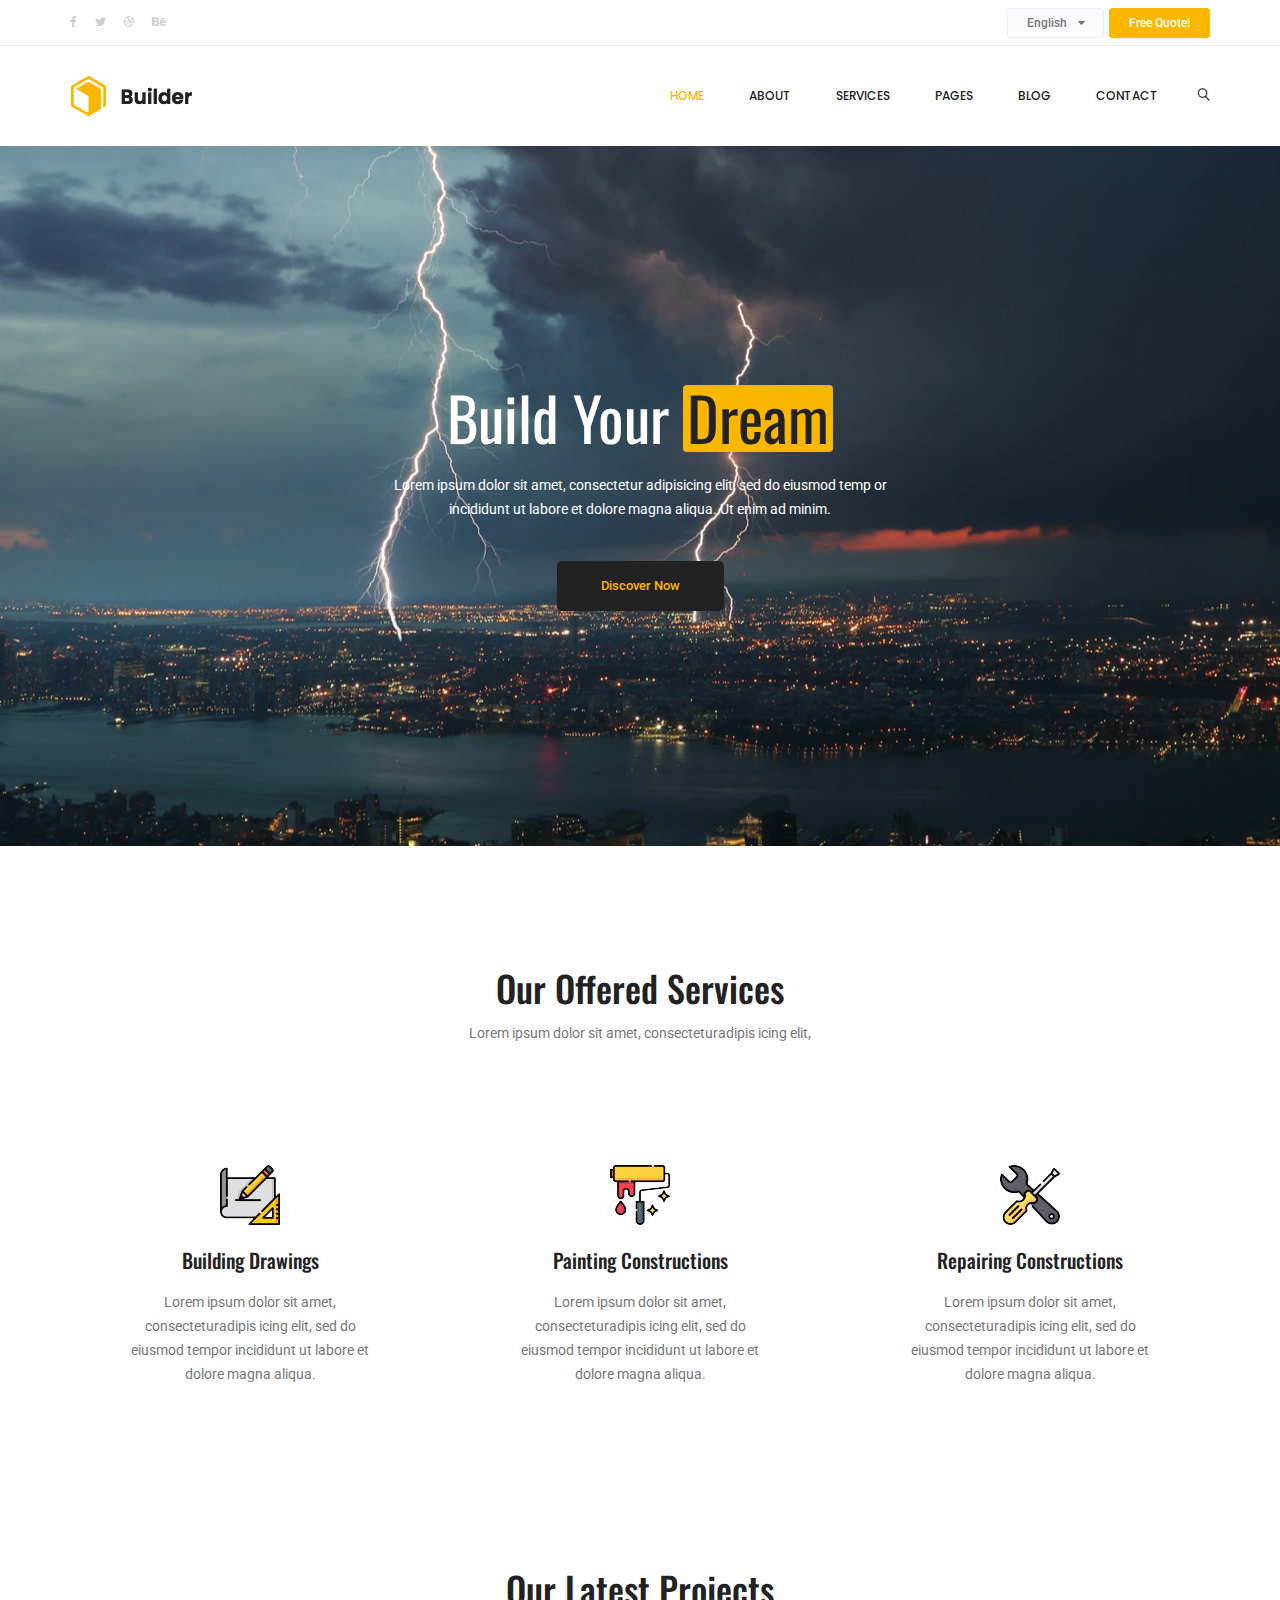
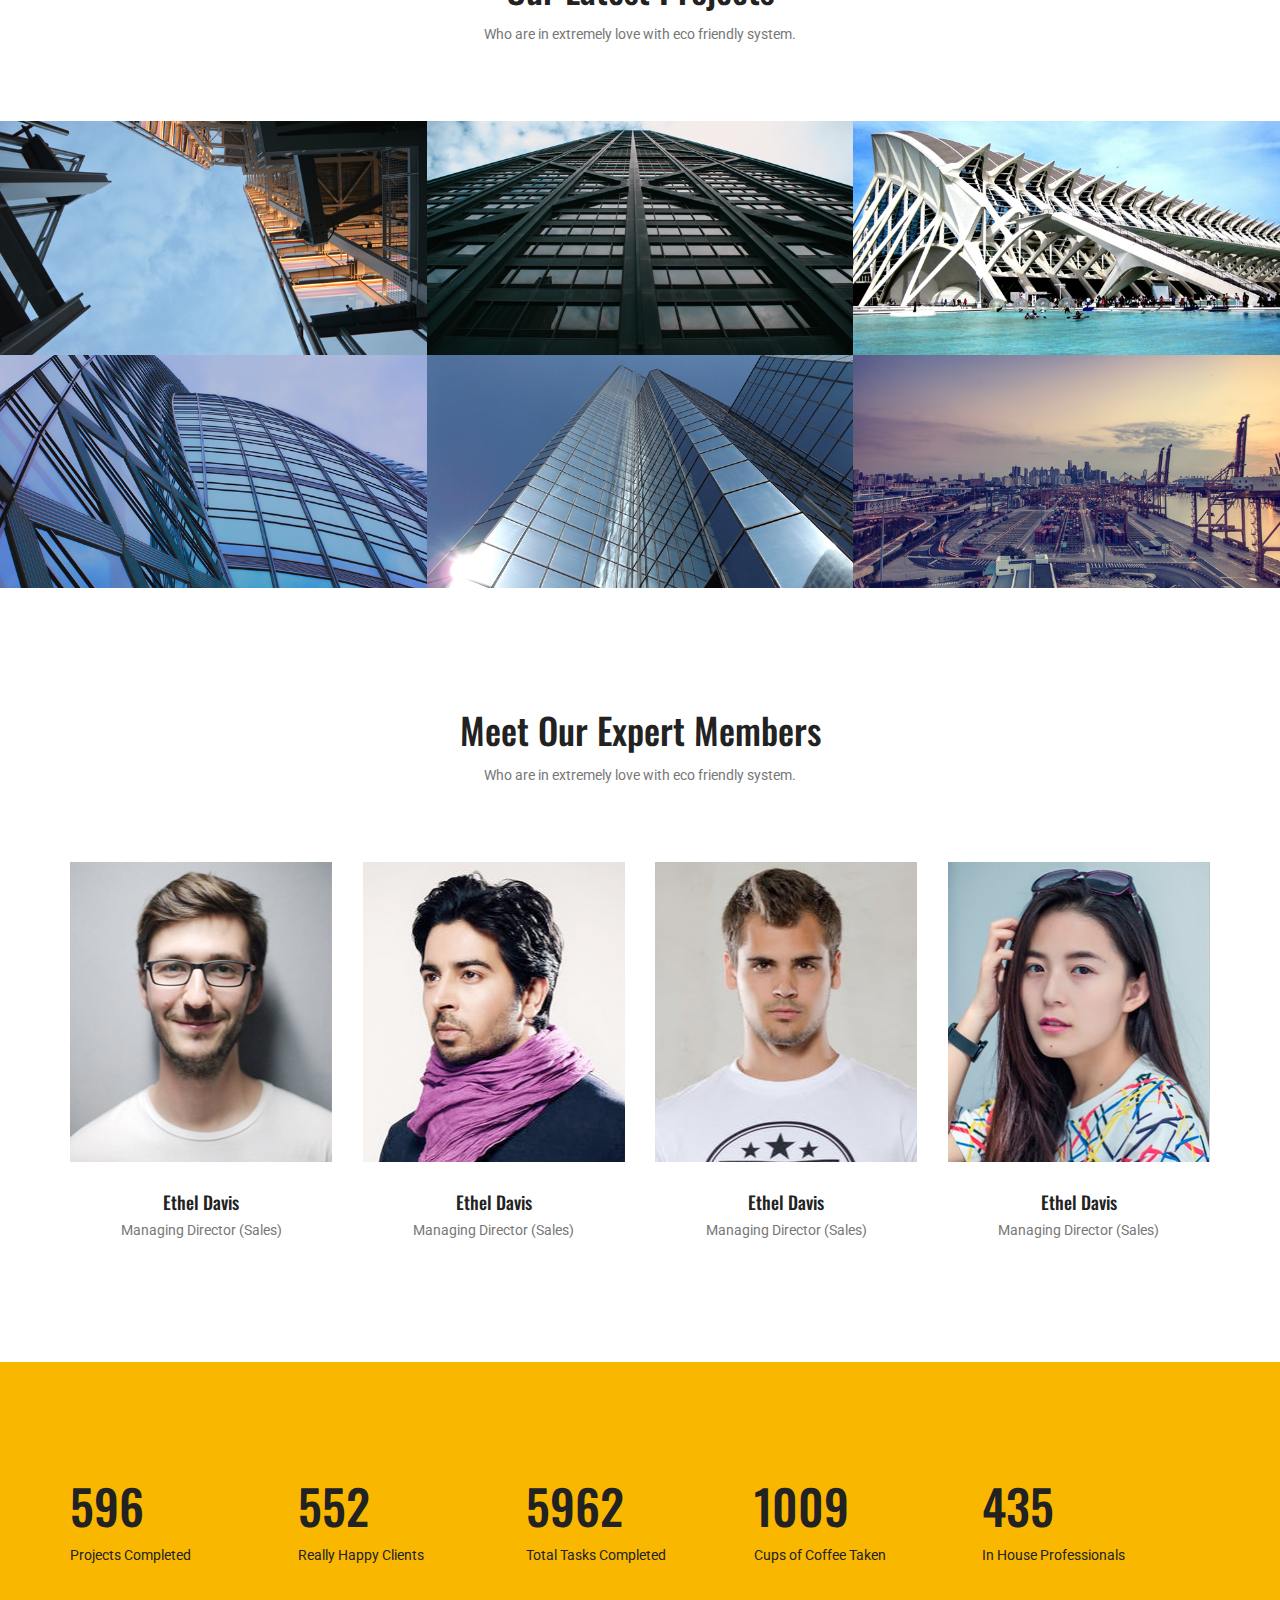
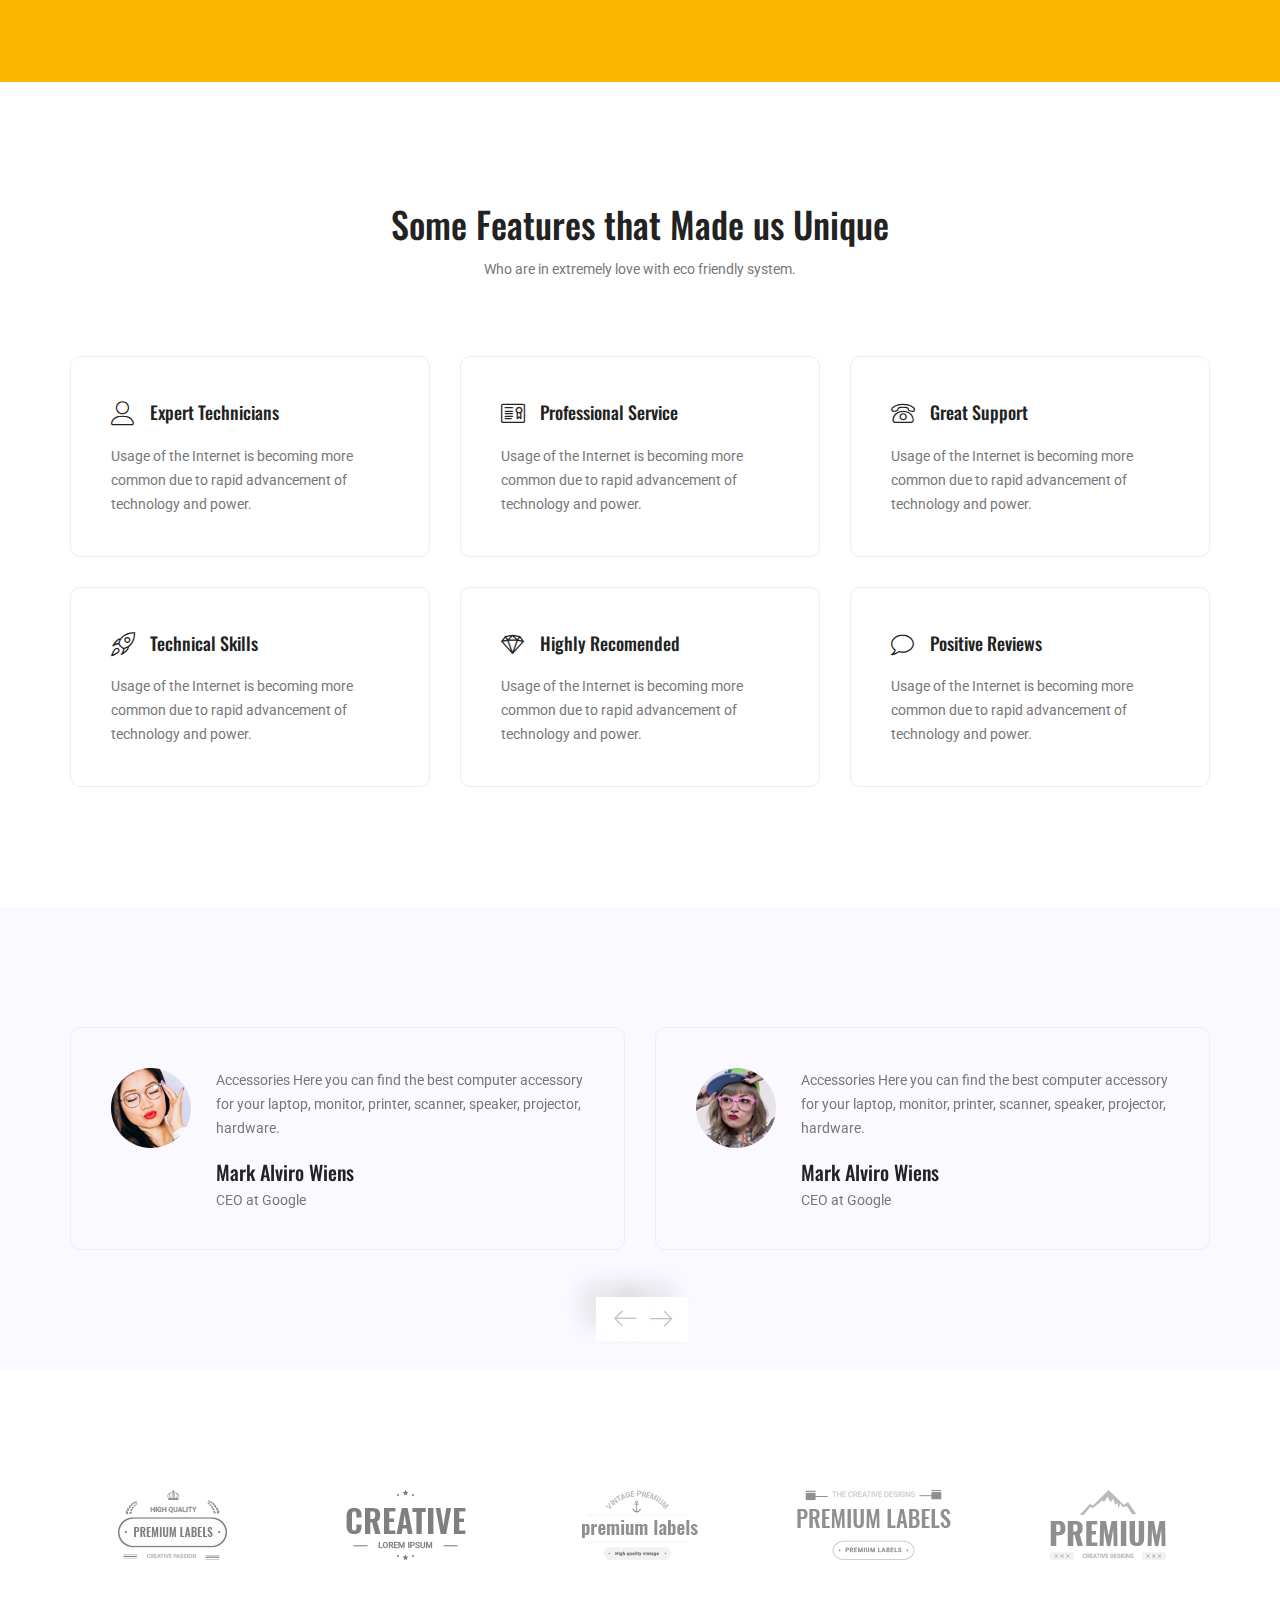
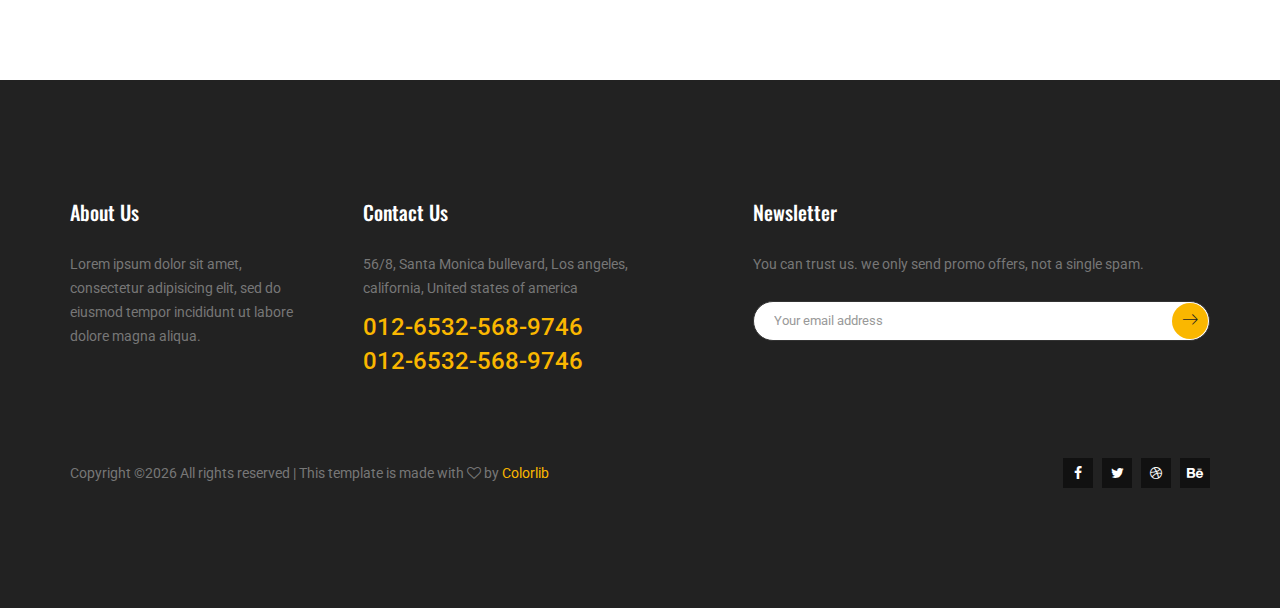
==== index.html @ f96eef3f "init" ====
<!doctype html>
<html lang="en">
    <head>
        <!-- Required meta tags -->
        <meta charset="utf-8">
        <meta name="viewport" content="width=device-width, initial-scale=1, shrink-to-fit=no">
        <link rel="icon" href="img/favicon.png" type="image/png">
        <title>Builder Construction Multi</title>
        <!-- Bootstrap CSS -->
        <link rel="stylesheet" href="css/bootstrap.css">
        <link rel="stylesheet" href="vendors/linericon/style.css">
        <link rel="stylesheet" href="css/font-awesome.min.css">
        <link rel="stylesheet" href="vendors/owl-carousel/owl.carousel.min.css">
        <link rel="stylesheet" href="vendors/lightbox/simpleLightbox.css">
        <link rel="stylesheet" href="vendors/nice-select/css/nice-select.css">
        <link rel="stylesheet" href="vendors/animate-css/animate.css">
        <!-- main css -->
        <link rel="stylesheet" href="css/style.css">
        <link rel="stylesheet" href="css/responsive.css">
    </head>
    <body>
        
        <!--================Header Menu Area =================-->
        <header class="header_area">
           	<div class="top_menu row m0">
           		<div class="container">
					<div class="float-left">
						<ul class="list header_social">
							<li><a href="#"><i class="fa fa-facebook"></i></a></li>
							<li><a href="#"><i class="fa fa-twitter"></i></a></li>
							<li><a href="#"><i class="fa fa-dribbble"></i></a></li>
							<li><a href="#"><i class="fa fa-behance"></i></a></li>
						</ul>
					</div>
					<div class="float-right">
						<select class="lan_pack">
							<option value="1">English</option>
							<option value="1">Bangla</option>
							<option value="1">Indian</option>
							<option value="1">Aus</option>
						</select>
						<a class="dn_btn" href="#">Free Quote!</a>
					</div>
           		</div>	
           	</div>	
            <div class="main_menu">
            	<nav class="navbar navbar-expand-lg navbar-light">
					<div class="container">
						<!-- Brand and toggle get grouped for better mobile display -->
						<a class="navbar-brand logo_h" href="index.html"><img src="img/logo.png" alt=""></a>
						<button class="navbar-toggler" type="button" data-toggle="collapse" data-target="#navbarSupportedContent" aria-controls="navbarSupportedContent" aria-expanded="false" aria-label="Toggle navigation">
							<span class="icon-bar"></span>
							<span class="icon-bar"></span>
							<span class="icon-bar"></span>
						</button>
						<!-- Collect the nav links, forms, and other content for toggling -->
						<div class="collapse navbar-collapse offset" id="navbarSupportedContent">
							<ul class="nav navbar-nav menu_nav ml-auto">
								<li class="nav-item active"><a class="nav-link" href="index.html">Home</a></li> 
								<li class="nav-item"><a class="nav-link" href="about-us.html">About</a></li> 
								<li class="nav-item"><a class="nav-link" href="service.html">Services</a>
								<li class="nav-item submenu dropdown">
									<a href="#" class="nav-link dropdown-toggle" data-toggle="dropdown" role="button" aria-haspopup="true" aria-expanded="false">Pages</a>
									<ul class="dropdown-menu">
										<li class="nav-item"><a class="nav-link" href="projects.html">Projects</a>
										<li class="nav-item"><a class="nav-link" href="elements.html">Elements</a></li>
									</ul>
								</li> 
								<li class="nav-item submenu dropdown">
									<a href="#" class="nav-link dropdown-toggle" data-toggle="dropdown" role="button" aria-haspopup="true" aria-expanded="false">Blog</a>
									<ul class="dropdown-menu">
										<li class="nav-item"><a class="nav-link" href="blog.html">Blog</a></li>
										<li class="nav-item"><a class="nav-link" href="single-blog.html">Blog Details</a></li>
									</ul>
								</li> 

								<li class="nav-item"><a class="nav-link" href="contact.html">Contact</a></li>
							</ul>
							<ul class="nav navbar-nav navbar-right">
								<li class="nav-item"><a href="#" class="search"><i class="lnr lnr-magnifier"></i></a></li>
							</ul>
						</div> 
					</div>
            	</nav>
            </div>
        </header>
        <!--================Header Menu Area =================-->
        
        <!--================Home Banner Area =================-->
        <section class="home_banner_area">
            <div class="banner_inner d-flex align-items-center">
            	<div class="overlay bg-parallax" data-stellar-ratio="0.9" data-stellar-vertical-offset="0" data-background=""></div>
				<div class="container">
					<div class="banner_content text-center">
						<h3>Build Your <span>Dream</span></h3>
						<p>Lorem ipsum dolor sit amet, consectetur adipisicing elit, sed do eiusmod temp or incididunt ut labore et dolore magna aliqua. Ut enim ad minim.</p>
						<a class="black_btn" href="#">Discover Now</a>
					</div>
				</div>
            </div>
        </section>
        <!--================End Home Banner Area =================-->
        
        <!--================Services Area =================-->
        <section class="services_area p_120">
        	<div class="container">
        		<div class="main_title">
        			<h2>Our Offered Services</h2>
        			<p>Lorem ipsum dolor sit amet, consecteturadipis icing elit,</p>
        		</div>
        		<div class="row services_inner">
        			<div class="col-lg-4">
        				<div class="services_item">
        					<img src="img/icon/service-icon-1.png" alt="">
        					<a href="#"><h4>Building Drawings</h4></a>
        					<p>Lorem ipsum dolor sit amet, consecteturadipis icing elit, sed do eiusmod tempor incididunt ut labore et dolore magna aliqua.</p>
        				</div>
        			</div>
        			<div class="col-lg-4">
        				<div class="services_item">
        					<img src="img/icon/service-icon-2.png" alt="">
        					<a href="#"><h4>Painting Constructions</h4></a>
        					<p>Lorem ipsum dolor sit amet, consecteturadipis icing elit, sed do eiusmod tempor incididunt ut labore et dolore magna aliqua.</p>
        				</div>
        			</div>
        			<div class="col-lg-4">
        				<div class="services_item">
        					<img src="img/icon/service-icon-3.png" alt="">
        					<a href="#"><h4>Repairing Constructions</h4></a>
        					<p>Lorem ipsum dolor sit amet, consecteturadipis icing elit, sed do eiusmod tempor incididunt ut labore et dolore magna aliqua.</p>
        				</div>
        			</div>
        		</div>
        	</div>
        </section>
        <!--================End Services Area =================-->
        
        <!--================Builder Image Area =================-->
        <seciton class="builder_area">
        	<div class="main_title">
        		<h2>Our Latest Projects</h2>
        		<p>Who are in extremely love with eco friendly system.</p>
        	</div>
			<div class="row m0 builder_inner">
				<div class="builder_item">
					<img src="img/builder/builder-1.jpg" alt="">
					<div class="hover">
						<h4>Alex Complex for Residence</h4>
						<p>LCD screens are uniquely modern in style, and the liquid crystals that make them work have allowed humanity to create  slimmer.</p>
					</div>
				</div>
				<div class="builder_item">
					<img src="img/builder/builder-2.jpg" alt="">
					<div class="hover">
						<h4>Alex Complex for Residence</h4>
						<p>LCD screens are uniquely modern in style, and the liquid crystals that make them work have allowed humanity to create  slimmer.</p>
					</div>
				</div>
				<div class="builder_item">
					<img src="img/builder/builder-3.jpg" alt="">
					<div class="hover">
						<h4>Alex Complex for Residence</h4>
						<p>LCD screens are uniquely modern in style, and the liquid crystals that make them work have allowed humanity to create  slimmer.</p>
					</div>
				</div>
				<div class="builder_item">
					<img src="img/builder/builder-4.jpg" alt="">
					<div class="hover">
						<h4>Alex Complex for Residence</h4>
						<p>LCD screens are uniquely modern in style, and the liquid crystals that make them work have allowed humanity to create  slimmer.</p>
					</div>
				</div>
				<div class="builder_item">
					<img src="img/builder/builder-5.jpg" alt="">
					<div class="hover">
						<h4>Alex Complex for Residence</h4>
						<p>LCD screens are uniquely modern in style, and the liquid crystals that make them work have allowed humanity to create  slimmer.</p>
					</div>
				</div>
				<div class="builder_item">
					<img src="img/builder/builder-6.jpg" alt="">
					<div class="hover">
						<h4>Alex Complex for Residence</h4>
						<p>LCD screens are uniquely modern in style, and the liquid crystals that make them work have allowed humanity to create  slimmer.</p>
					</div>
				</div>
			</div>
        </seciton>
        <!--================End Builder Image Area =================-->
        
        <!--================Team Area =================-->
        <section class="team_area p_120">
        	<div class="container">
        		<div class="main_title">
        			<h2>Meet Our Expert Members</h2>
        			<p>Who are in extremely love with eco friendly system.</p>
        		</div>
        		<div class="row team_inner">
        			<div class="col-lg-3 col-sm-6">
        				<div class="team_item">
        					<div class="team_img">
        						<img class="img-fluid" src="img/team/team-1.jpg" alt="">
        						<div class="hover">
        							<a href="#"><i class="fa fa-facebook"></i></a>
        							<a href="#"><i class="fa fa-twitter"></i></a>
        							<a href="#"><i class="fa fa-linkedin"></i></a>
        						</div>
        					</div>
        					<div class="team_name">
        						<h4>Ethel Davis</h4>
        						<p>Managing Director (Sales)</p>
        					</div>
        				</div>
        			</div>
        			<div class="col-lg-3 col-sm-6">
        				<div class="team_item">
        					<div class="team_img">
        						<img class="img-fluid" src="img/team/team-2.jpg" alt="">
        						<div class="hover">
        							<a href="#"><i class="fa fa-facebook"></i></a>
        							<a href="#"><i class="fa fa-twitter"></i></a>
        							<a href="#"><i class="fa fa-linkedin"></i></a>
        						</div>
        					</div>
        					<div class="team_name">
        						<h4>Ethel Davis</h4>
        						<p>Managing Director (Sales)</p>
        					</div>
        				</div>
        			</div>
        			<div class="col-lg-3 col-sm-6">
        				<div class="team_item">
        					<div class="team_img">
        						<img class="img-fluid" src="img/team/team-3.jpg" alt="">
        						<div class="hover">
        							<a href="#"><i class="fa fa-facebook"></i></a>
        							<a href="#"><i class="fa fa-twitter"></i></a>
        							<a href="#"><i class="fa fa-linkedin"></i></a>
        						</div>
        					</div>
        					<div class="team_name">
        						<h4>Ethel Davis</h4>
        						<p>Managing Director (Sales)</p>
        					</div>
        				</div>
        			</div>
        			<div class="col-lg-3 col-sm-6">
        				<div class="team_item">
        					<div class="team_img">
        						<img class="img-fluid" src="img/team/team-4.jpg" alt="">
        						<div class="hover">
        							<a href="#"><i class="fa fa-facebook"></i></a>
        							<a href="#"><i class="fa fa-twitter"></i></a>
        							<a href="#"><i class="fa fa-linkedin"></i></a>
        						</div>
        					</div>
        					<div class="team_name">
        						<h4>Ethel Davis</h4>
        						<p>Managing Director (Sales)</p>
        					</div>
        				</div>
        			</div>
        		</div>
        	</div>
        </section>
        <!--================End Team Area =================-->
        
        <!--================Counter Area =================-->
        <section class="counter_area">
        	<div class="container">
        		<div class="row m0 counter_inner">
        			<div class="counter_item">
        				<h4 class="counter">596</h4>
        				<p>Projects Completed</p>
        			</div>
        			<div class="counter_item">
        				<h4 class="counter">552</h4>
        				<p>Really Happy Clients</p>
        			</div>
        			<div class="counter_item">
        				<h4 class="counter">5962</h4>
        				<p>Total Tasks Completed</p>
        			</div>
        			<div class="counter_item">
        				<h4 class="counter">1009</h4>
        				<p>Cups of Coffee Taken</p>
        			</div>
        			<div class="counter_item">
        				<h4 class="counter">435</h4>
        				<p>In House Professionals</p>
        			</div>
        		</div>
        	</div>
        </section>
        <!--================End Counter Area =================-->
        
        <!--================Feature Area =================-->
        <section class="feature_area p_120">
        	<div class="container">
        		<div class="main_title">
        			<h2>Some Features that Made us Unique</h2>
        			<p>Who are in extremely love with eco friendly system.</p>
        		</div>
        		<div class="row feature_inner">
        			<div class="col-lg-4 col-md-6">
        				<div class="feature_item">
        					<h4><i class="lnr lnr-user"></i>Expert Technicians</h4>
        					<p>Usage of the Internet is becoming more common due to rapid advancement of technology and power.</p>
        				</div>
        			</div>
        			<div class="col-lg-4 col-md-6">
        				<div class="feature_item">
        					<h4><i class="lnr lnr-license"></i>Professional Service</h4>
        					<p>Usage of the Internet is becoming more common due to rapid advancement of technology and power.</p>
        				</div>
        			</div>
        			<div class="col-lg-4 col-md-6">
        				<div class="feature_item">
        					<h4><i class="lnr lnr-phone"></i>Great Support</h4>
        					<p>Usage of the Internet is becoming more common due to rapid advancement of technology and power.</p>
        				</div>
        			</div>
        			<div class="col-lg-4 col-md-6">
        				<div class="feature_item">
        					<h4><i class="lnr lnr-rocket"></i>Technical Skills</h4>
        					<p>Usage of the Internet is becoming more common due to rapid advancement of technology and power.</p>
        				</div>
        			</div>
        			<div class="col-lg-4 col-md-6">
        				<div class="feature_item">
        					<h4><i class="lnr lnr-diamond"></i>Highly Recomended</h4>
        					<p>Usage of the Internet is becoming more common due to rapid advancement of technology and power.</p>
        				</div>
        			</div>
        			<div class="col-lg-4 col-md-6">
        				<div class="feature_item">
        					<h4><i class="lnr lnr-bubble"></i>Positive Reviews</h4>
        					<p>Usage of the Internet is becoming more common due to rapid advancement of technology and power.</p>
        				</div>
        			</div>
        		</div>
        	</div>
        </section>
        <!--================End Feature Area =================-->
        
        <!--================Testimonials Area =================-->
        <section class="testimonials_area p_120">
        	<div class="container">
        		<div class="testi_slider owl-carousel">
        			<div class="item">
        				<div class="testi_item">
							<div class="media">
								<div class="d-flex">
									<img src="img/testimonials/testi-1.png" alt="">
								</div>
								<div class="media-body">
									<p>Accessories Here you can find the best computer accessory for your laptop, monitor, printer, scanner, speaker, projector, hardware.</p>
									<h4>Mark Alviro Wiens</h4>
									<h5>CEO at Google</h5>
								</div>
							</div>
        				</div>
        			</div>
        			<div class="item">
        				<div class="testi_item">
							<div class="media">
								<div class="d-flex">
									<img src="img/testimonials/testi-2.png" alt="">
								</div>
								<div class="media-body">
									<p>Accessories Here you can find the best computer accessory for your laptop, monitor, printer, scanner, speaker, projector, hardware.</p>
									<h4>Mark Alviro Wiens</h4>
									<h5>CEO at Google</h5>
								</div>
							</div>
        				</div>
        			</div>
        		</div>
        	</div>
        </section>
        <!--================End Testimonials Area =================-->
        
        <!--================Clients Logo Area =================-->
        <section class="clients_logo_area p_120">
        	<div class="container">
        		<div class="clients_slider owl-carousel">
        			<div class="item">
        				<img src="img/clients-logo/c-logo-1.png" alt="">
        			</div>
        			<div class="item">
        				<img src="img/clients-logo/c-logo-2.png" alt="">
        			</div>
        			<div class="item">
        				<img src="img/clients-logo/c-logo-3.png" alt="">
        			</div>
        			<div class="item">
        				<img src="img/clients-logo/c-logo-4.png" alt="">
        			</div>
        			<div class="item">
        				<img src="img/clients-logo/c-logo-5.png" alt="">
        			</div>
        		</div>
        	</div>
        </section>
        <!--================End Clients Logo Area =================-->
        
        <!--================ start footer Area  =================-->	
        <footer class="footer-area p_120">
            <div class="container">
                <div class="row">
                    <div class="col-lg-3  col-md-6 col-sm-6">
                        <div class="single-footer-widget ab_wd">
                            <h6 class="footer_title">About Us</h6>
                            <p>Lorem ipsum dolor sit amet, consectetur adipisicing elit, sed do eiusmod tempor incididunt ut labore dolore magna aliqua.</p>
                        </div>
                    </div>
                    <div class="col-lg-3 col-md-6 col-sm-6">
                        <div class="single-footer-widget contact_wd">
                            <h6 class="footer_title">Contact Us</h6>
                            <p>56/8, Santa Monica bullevard, Los angeles, california, United states of america</p>	
                            <a href="tel:01265325689746">012-6532-568-9746</a>			
                            <a href="tel:01265325689746">012-6532-568-9746</a>			
                        </div>
                    </div>							
                    <div class="col-lg-5 col-md-6 col-sm-6 offset-lg-1">
                        <div class="single-footer-widget">
                            <h6 class="footer_title">Newsletter</h6>
                            <p>You can trust us. we only send promo offers, not a single spam.</p>		
                            <div id="mc_embed_signup">
                                <form target="_blank" action="https://spondonit.us12.list-manage.com/subscribe/post?u=1462626880ade1ac87bd9c93a&amp;id=92a4423d01" method="get" class="subscribe_form relative">
                                    <div class="input-group d-flex flex-row">
                                        <input name="EMAIL" placeholder="Your email address" onfocus="this.placeholder = ''" onblur="this.placeholder = 'Email Address '" required="" type="email">
                                        <button class="btn sub-btn"><span class="lnr lnr-arrow-right"></span></button>		
                                    </div>									
                                    <div class="mt-10 info"></div>
                                </form>
                            </div>
                        </div>
                    </div>
                </div>
                <div class="row footer-bottom d-flex justify-content-between align-items-center">
                    <p class="col-lg-8 col-md-8 footer-text m-0"><!-- Link back to Colorlib can't be removed. Template is licensed under CC BY 3.0. -->
Copyright &copy;<script>document.write(new Date().getFullYear());</script> All rights reserved | This template is made with <i class="fa fa-heart-o" aria-hidden="true"></i> by <a href="https://colorlib.com" target="_blank">Colorlib</a>
<!-- Link back to Colorlib can't be removed. Template is licensed under CC BY 3.0. --></p>
                    <div class="col-lg-4 col-md-4 footer-social">
                        <a href="#"><i class="fa fa-facebook"></i></a>
                        <a href="#"><i class="fa fa-twitter"></i></a>
                        <a href="#"><i class="fa fa-dribbble"></i></a>
                        <a href="#"><i class="fa fa-behance"></i></a>
                    </div>
                </div>
            </div>
        </footer>
		<!--================ End footer Area  =================-->
        
        
        
        
        <!-- Optional JavaScript -->
        <!-- jQuery first, then Popper.js, then Bootstrap JS -->
        <script src="js/jquery-3.2.1.min.js"></script>
        <script src="js/popper.js"></script>
        <script src="js/bootstrap.min.js"></script>
        <script src="js/stellar.js"></script>
        <script src="vendors/lightbox/simpleLightbox.min.js"></script>
        <script src="vendors/nice-select/js/jquery.nice-select.min.js"></script>
        <script src="vendors/isotope/imagesloaded.pkgd.min.js"></script>
        <script src="vendors/isotope/isotope-min.js"></script>
        <script src="vendors/owl-carousel/owl.carousel.min.js"></script>
        <script src="js/jquery.ajaxchimp.min.js"></script>
        <script src="vendors/counter-up/jquery.waypoints.min.js"></script>
        <script src="vendors/counter-up/jquery.counterup.js"></script>
        <script src="js/mail-script.js"></script>
        <script src="js/theme.js"></script>
    </body>
</html>
---- vendors/linericon/style.css ----
@font-face {
	font-family: 'Linearicons-Free';
	src:url('fonts/Linearicons-Free.eot?w118d');
	src:url('fonts/Linearicons-Free.eot?#iefixw118d') format('embedded-opentype'),
		url('fonts/Linearicons-Free.woff2?w118d') format('woff2'),
		url('fonts/Linearicons-Free.woff?w118d') format('woff'),
		url('fonts/Linearicons-Free.ttf?w118d') format('truetype'),
		url('fonts/Linearicons-Free.svg?w118d#Linearicons-Free') format('svg');
	font-weight: normal;
	font-style: normal;
}

.lnr {
	font-family: 'Linearicons-Free';
	speak: none;
	font-style: normal;
	font-weight: normal;
	font-variant: normal;
	text-transform: none;
	line-height: 1;

	/* Better Font Rendering =========== */
	-webkit-font-smoothing: antialiased;
	-moz-osx-font-smoothing: grayscale;
}

.lnr-home:before {
	content: "\e800";
}
.lnr-apartment:before {
	content: "\e801";
}
.lnr-pencil:before {
	content: "\e802";
}
.lnr-magic-wand:before {
	content: "\e803";
}
.lnr-drop:before {
	content: "\e804";
}
.lnr-lighter:before {
	content: "\e805";
}
.lnr-poop:before {
	content: "\e806";
}
.lnr-sun:before {
	content: "\e807";
}
.lnr-moon:before {
	content: "\e808";
}
.lnr-cloud:before {
	content: "\e809";
}
.lnr-cloud-upload:before {
	content: "\e80a";
}
.lnr-cloud-download:before {
	content: "\e80b";
}
.lnr-cloud-sync:before {
	content: "\e80c";
}
.lnr-cloud-check:before {
	content: "\e80d";
}
.lnr-database:before {
	content: "\e80e";
}
.lnr-lock:before {
	content: "\e80f";
}
.lnr-cog:before {
	content: "\e810";
}
.lnr-trash:before {
	content: "\e811";
}
.lnr-dice:before {
	content: "\e812";
}
.lnr-heart:before {
	content: "\e813";
}
.lnr-star:before {
	content: "\e814";
}
.lnr-star-half:before {
	content: "\e815";
}
.lnr-star-empty:before {
	content: "\e816";
}
.lnr-flag:before {
	content: "\e817";
}
.lnr-envelope:before {
	content: "\e818";
}
.lnr-paperclip:before {
	content: "\e819";
}
.lnr-inbox:before {
	content: "\e81a";
}
.lnr-eye:before {
	content: "\e81b";
}
.lnr-printer:before {
	content: "\e81c";
}
.lnr-file-empty:before {
	content: "\e81d";
}
.lnr-file-add:before {
	content: "\e81e";
}
.lnr-enter:before {
	content: "\e81f";
}
.lnr-exit:before {
	content: "\e820";
}
.lnr-graduation-hat:before {
	content: "\e821";
}
.lnr-license:before {
	content: "\e822";
}
.lnr-music-note:before {
	content: "\e823";
}
.lnr-film-play:before {
	content: "\e824";
}
.lnr-camera-video:before {
	content: "\e825";
}
.lnr-camera:before {
	content: "\e826";
}
.lnr-picture:before {
	content: "\e827";
}
.lnr-book:before {
	content: "\e828";
}
.lnr-bookmark:before {
	content: "\e829";
}
.lnr-user:before {
	content: "\e82a";
}
.lnr-users:before {
	content: "\e82b";
}
.lnr-shirt:before {
	content: "\e82c";
}
.lnr-store:before {
	content: "\e82d";
}
.lnr-cart:before {
	content: "\e82e";
}
.lnr-tag:before {
	content: "\e82f";
}
.lnr-phone-handset:before {
	content: "\e830";
}
.lnr-phone:before {
	content: "\e831";
}
.lnr-pushpin:before {
	content: "\e832";
}
.lnr-map-marker:before {
	content: "\e833";
}
.lnr-map:before {
	content: "\e834";
}
.lnr-location:before {
	content: "\e835";
}
.lnr-calendar-full:before {
	content: "\e836";
}
.lnr-keyboard:before {
	content: "\e837";
}
.lnr-spell-check:before {
	content: "\e838";
}
.lnr-screen:before {
	content: "\e839";
}
.lnr-smartphone:before {
	content: "\e83a";
}
.lnr-tablet:before {
	content: "\e83b";
}
.lnr-laptop:before {
	content: "\e83c";
}
.lnr-laptop-phone:before {
	content: "\e83d";
}
.lnr-power-switch:before {
	content: "\e83e";
}
.lnr-bubble:before {
	content: "\e83f";
}
.lnr-heart-pulse:before {
	content: "\e840";
}
.lnr-construction:before {
	content: "\e841";
}
.lnr-pie-chart:before {
	content: "\e842";
}
.lnr-chart-bars:before {
	content: "\e843";
}
.lnr-gift:before {
	content: "\e844";
}
.lnr-diamond:before {
	content: "\e845";
}
.lnr-linearicons:before {
	content: "\e846";
}
.lnr-dinner:before {
	content: "\e847";
}
.lnr-coffee-cup:before {
	content: "\e848";
}
.lnr-leaf:before {
	content: "\e849";
}
.lnr-paw:before {
	content: "\e84a";
}
.lnr-rocket:before {
	content: "\e84b";
}
.lnr-briefcase:before {
	content: "\e84c";
}
.lnr-bus:before {
	content: "\e84d";
}
.lnr-car:before {
	content: "\e84e";
}
.lnr-train:before {
	content: "\e84f";
}
.lnr-bicycle:before {
	content: "\e850";
}
.lnr-wheelchair:before {
	content: "\e851";
}
.lnr-select:before {
	content: "\e852";
}
.lnr-earth:before {
	content: "\e853";
}
.lnr-smile:before {
	content: "\e854";
}
.lnr-sad:before {
	content: "\e855";
}
.lnr-neutral:before {
	content: "\e856";
}
.lnr-mustache:before {
	content: "\e857";
}
.lnr-alarm:before {
	content: "\e858";
}
.lnr-bullhorn:before {
	content: "\e859";
}
.lnr-volume-high:before {
	content: "\e85a";
}
.lnr-volume-medium:before {
	content: "\e85b";
}
.lnr-volume-low:before {
	content: "\e85c";
}
.lnr-volume:before {
	content: "\e85d";
}
.lnr-mic:before {
	content: "\e85e";
}
.lnr-hourglass:before {
	content: "\e85f";
}
.lnr-undo:before {
	content: "\e860";
}
.lnr-redo:before {
	content: "\e861";
}
.lnr-sync:before {
	content: "\e862";
}
.lnr-history:before {
	content: "\e863";
}
.lnr-clock:before {
	content: "\e864";
}
.lnr-download:before {
	content: "\e865";
}
.lnr-upload:before {
	content: "\e866";
}
.lnr-enter-down:before {
	content: "\e867";
}
.lnr-exit-up:before {
	content: "\e868";
}
.lnr-bug:before {
	content: "\e869";
}
.lnr-code:before {
	content: "\e86a";
}
.lnr-link:before {
	content: "\e86b";
}
.lnr-unlink:before {
	content: "\e86c";
}
.lnr-thumbs-up:before {
	content: "\e86d";
}
.lnr-thumbs-down:before {
	content: "\e86e";
}
.lnr-magnifier:before {
	content: "\e86f";
}
.lnr-cross:before {
	content: "\e870";
}
.lnr-menu:before {
	content: "\e871";
}
.lnr-list:before {
	content: "\e872";
}
.lnr-chevron-up:before {
	content: "\e873";
}
.lnr-chevron-down:before {
	content: "\e874";
}
.lnr-chevron-left:before {
	content: "\e875";
}
.lnr-chevron-right:before {
	content: "\e876";
}
.lnr-arrow-up:before {
	content: "\e877";
}
.lnr-arrow-down:before {
	content: "\e878";
}
.lnr-arrow-left:before {
	content: "\e879";
}
.lnr-arrow-right:before {
	content: "\e87a";
}
.lnr-move:before {
	content: "\e87b";
}
.lnr-warning:before {
	content: "\e87c";
}
.lnr-question-circle:before {
	content: "\e87d";
}
.lnr-menu-circle:before {
	content: "\e87e";
}
.lnr-checkmark-circle:before {
	content: "\e87f";
}
.lnr-cross-circle:before {
	content: "\e880";
}
.lnr-plus-circle:before {
	content: "\e881";
}
.lnr-circle-minus:before {
	content: "\e882";
}
.lnr-arrow-up-circle:before {
	content: "\e883";
}
.lnr-arrow-down-circle:before {
	content: "\e884";
}
.lnr-arrow-left-circle:before {
	content: "\e885";
}
.lnr-arrow-right-circle:before {
	content: "\e886";
}
.lnr-chevron-up-circle:before {
	content: "\e887";
}
.lnr-chevron-down-circle:before {
	content: "\e888";
}
.lnr-chevron-left-circle:before {
	content: "\e889";
}
.lnr-chevron-right-circle:before {
	content: "\e88a";
}
.lnr-crop:before {
	content: "\e88b";
}
.lnr-frame-expand:before {
	content: "\e88c";
}
.lnr-frame-contract:before {
	content: "\e88d";
}
.lnr-layers:before {
	content: "\e88e";
}
.lnr-funnel:before {
	content: "\e88f";
}
.lnr-text-format:before {
	content: "\e890";
}
.lnr-text-format-remove:before {
	content: "\e891";
}
.lnr-text-size:before {
	content: "\e892";
}
.lnr-bold:before {
	content: "\e893";
}
.lnr-italic:before {
	content: "\e894";
}
.lnr-underline:before {
	content: "\e895";
}
.lnr-strikethrough:before {
	content: "\e896";
}
.lnr-highlight:before {
	content: "\e897";
}
.lnr-text-align-left:before {
	content: "\e898";
}
.lnr-text-align-center:before {
	content: "\e899";
}
.lnr-text-align-right:before {
	content: "\e89a";
}
.lnr-text-align-justify:before {
	content: "\e89b";
}
.lnr-line-spacing:before {
	content: "\e89c";
}
.lnr-indent-increase:before {
	content: "\e89d";
}
.lnr-indent-decrease:before {
	content: "\e89e";
}
.lnr-pilcrow:before {
	content: "\e89f";
}
.lnr-direction-ltr:before {
	content: "\e8a0";
}
.lnr-direction-rtl:before {
	content: "\e8a1";
}
.lnr-page-break:before {
	content: "\e8a2";
}
.lnr-sort-alpha-asc:before {
	content: "\e8a3";
}
.lnr-sort-amount-asc:before {
	content: "\e8a4";
}
.lnr-hand:before {
	content: "\e8a5";
}
.lnr-pointer-up:before {
	content: "\e8a6";
}
.lnr-pointer-right:before {
	content: "\e8a7";
}
.lnr-pointer-down:before {
	content: "\e8a8";
}
.lnr-pointer-left:before {
	content: "\e8a9";
}
---- vendors/lightbox/simpleLightbox.css ----
.slbOverlay, .slbWrapOuter, .slbWrap {
  position: fixed;
  top: 0;
  right: 0;
  bottom: 0;
  left: 0;
}

.slbOverlay {
  overflow: hidden;
  z-index: 2000;
  background-color: #000;
  opacity: 0.7;
  filter: alpha(opacity=70);
  -webkit-animation: slbOverlay 0.5s;
  -moz-animation: slbOverlay 0.5s;
  animation: slbOverlay 0.5s;
}

.slbWrapOuter {
  overflow-x: hidden;
  overflow-y: auto;
  z-index: 2010;
}

.slbWrap {
  position: absolute;
  text-align: center;
}

.slbWrap:before {
  content: "";
  display: inline-block;
  height: 100%;
  vertical-align: middle;
}

.slbContentOuter {
  display: inline-block;
  vertical-align: middle;
  margin: 0px auto;
  padding: 0 1em;
  box-sizing: border-box;
  z-index: 2020;
  text-align: left;
  max-width: 100%;
}

.slbContentEl .slbContentOuter {
  padding: 5em 1em;
}

.slbContent {
  position: relative;
}

.slbContentEl .slbContent {
  -webkit-animation: slbEnter 0.3s;
  -moz-animation: slbEnter 0.3s;
  animation: slbEnter 0.3s;
  background-color: #fff;
  box-shadow: 0 0.2em 1em rgba(0, 0, 0, 0.4);
}

.slbImageWrap {
  -webkit-animation: slbEnter 0.3s;
  -moz-animation: slbEnter 0.3s;
  animation: slbEnter 0.3s;
  position: relative;
}

.slbImageWrap:after {
  content: "";
  position: absolute;
  left: 0;
  right: 0;
  top: 5em;
  bottom: 5em;
  display: block;
  z-index: -1;
  box-shadow: 0 0.2em 1em rgba(0, 0, 0, 0.6);
  background-color: #FFF;
}

.slbImage {
  width: auto;
  max-width: 100%;
  height: auto;
  display: block;
  line-height: 0;
  box-sizing: border-box;
  padding: 5em 0;
  margin: 0 auto;
}

.slbCaption {
  display: inline-block;
  max-width: 100%;
  overflow: hidden;
  text-overflow: ellipsis;
  white-space: nowrap;
  word-wrap: normal;
  font-size: 1.4em;
  position: absolute;
  left: 0;
  right: 0;
  bottom: 0;
  padding: 0.71429em 0;
  color: #fff;
  color: rgba(255, 255, 255, 0.7);
  text-align: center;
}

.slbCloseBtn, .slbArrow {
  margin: 0;
  padding: 0;
  border: 0;
  cursor: pointer;
  background: none;
}

.slbCloseBtn::-moz-focus-inner, .slbArrow::-moz-focus-inner {
  padding: 0;
  border: 0;
}

.slbCloseBtn:hover, .slbArrow:hover {
  opacity: 0.5;
}

.slbCloseBtn:active, .slbArrow:active {
  opacity: 0.8;
}

.slbCloseBtn {
  -webkit-animation: slbEnter 0.3s;
  -moz-animation: slbEnter 0.3s;
  animation: slbEnter 0.3s;
  font-size: 3em;
  width: 1.66667em;
  height: 1.66667em;
  line-height: 1.66667em;
  position: absolute;
  right: -0.33333em;
  top: 0;
  color: #fff;
  color: rgba(255, 255, 255, 0.7);
  text-align: center;
    outline: none;
    box-shadow: none;
}

.slbLoading .slbCloseBtn {
  display: none;
}

.slbLoadingText {
  font-size: 1.4em;
  color: #fff;
  color: rgba(255, 255, 255, 0.9);
}

.slbArrows {
  position: fixed;
  top: 50%;
  left: 0;
  right: 0;
}

.slbLoading .slbArrows {
  display: none;
}

.slbArrow {
  position: absolute;
  top: 50%;
  margin-top: -5em;
  width: 5em;
  height: 10em;
  opacity: 0.7;
  text-indent: -999em;
  overflow: hidden;
    outline: none;
    box-shadow: none;
}

.slbArrow:before {
  content: "";
  position: absolute;
  top: 50%;
  left: 50%;
  margin: -0.8em 0 0 -0.8em;
  border: 0.8em solid transparent;
}

.slbArrow.next {
  right: 0;
}

.slbArrow.next:before {
  border-left-color: #fff;
}

.slbArrow.prev {
  left: 0;
}

.slbArrow.prev:before {
  border-right-color: #fff;
}

.slbIframeCont {
  width: 80em;
  height: 0;
  overflow: hidden;
  padding-top: 56.25%;
  margin: 5em 0;
}

.slbIframe {
  position: absolute;
  top: 0;
  left: 0;
  width: 100%;
  height: 100%;
  box-shadow: 0 0.2em 1em rgba(0, 0, 0, 0.6);
  background: #000;
}

@-webkit-keyframes slbOverlay {
  from {
    opacity: 0;
  }
  to {
    opacity: 0.7;
  }
}

@-moz-keyframes slbOverlay {
  from {
    opacity: 0;
  }
  to {
    opacity: 0.7;
  }
}

@keyframes slbOverlay {
  from {
    opacity: 0;
  }
  to {
    opacity: 0.7;
  }
}

@-webkit-keyframes slbEnter {
  from {
    opacity: 0;
    -webkit-transform: translate3d(0, -1em, 0);
  }
  to {
    opacity: 1;
    -webkit-transform: translate3d(0, 0, 0);
  }
}

@-moz-keyframes slbEnter {
  from {
    opacity: 0;
    -moz-transform: translate3d(0, -1em, 0);
  }
  to {
    opacity: 1;
    -moz-transform: translate3d(0, 0, 0);
  }
}

@keyframes slbEnter {
  from {
    opacity: 0;
    -webkit-transform: translate3d(0, -1em, 0);
    -moz-transform: translate3d(0, -1em, 0);
    -ms-transform: translate3d(0, -1em, 0);
    -o-transform: translate3d(0, -1em, 0);
    transform: translate3d(0, -1em, 0);
  }
  to {
    opacity: 1;
    -webkit-transform: translate3d(0, 0, 0);
    -moz-transform: translate3d(0, 0, 0);
    -ms-transform: translate3d(0, 0, 0);
    -o-transform: translate3d(0, 0, 0);
    transform: translate3d(0, 0, 0);
  }
}
---- vendors/nice-select/css/nice-select.css ----
.nice-select {
  -webkit-tap-highlight-color: transparent;
  background-color: #fff;
  border-radius: 5px;
  border: solid 1px #e8e8e8;
  box-sizing: border-box;
  clear: both;
  cursor: pointer;
  display: block;
  float: left;
  font-family: inherit;
  font-size: 14px;
  font-weight: normal;
  height: 42px;
  line-height: 40px;
  outline: none;
  padding-left: 18px;
  padding-right: 30px;
  position: relative;
  text-align: left !important;
  -webkit-transition: all 0.2s ease-in-out;
  transition: all 0.2s ease-in-out;
  -webkit-user-select: none;
     -moz-user-select: none;
      -ms-user-select: none;
          user-select: none;
  white-space: nowrap;
  width: auto; }
  .nice-select:hover {
    border-color: #dbdbdb; }
  .nice-select:active, .nice-select.open, .nice-select:focus {
    border-color: #999; }
  .nice-select:after {
    border-bottom: 2px solid #999;
    border-right: 2px solid #999;
    content: '';
    display: block;
    height: 5px;
    margin-top: -4px;
    pointer-events: none;
    position: absolute;
    right: 12px;
    top: 50%;
    -webkit-transform-origin: 66% 66%;
        -ms-transform-origin: 66% 66%;
            transform-origin: 66% 66%;
    -webkit-transform: rotate(45deg);
        -ms-transform: rotate(45deg);
            transform: rotate(45deg);
    -webkit-transition: all 0.15s ease-in-out;
    transition: all 0.15s ease-in-out;
    width: 5px; }
  .nice-select.open:after {
    -webkit-transform: rotate(-135deg);
        -ms-transform: rotate(-135deg);
            transform: rotate(-135deg); }
  .nice-select.open .list {
    opacity: 1;
    pointer-events: auto;
    -webkit-transform: scale(1) translateY(0);
        -ms-transform: scale(1) translateY(0);
            transform: scale(1) translateY(0); }
  .nice-select.disabled {
    border-color: #ededed;
    color: #999;
    pointer-events: none; }
    .nice-select.disabled:after {
      border-color: #cccccc; }
  .nice-select.wide {
    width: 100%; }
    .nice-select.wide .list {
      left: 0 !important;
      right: 0 !important; }
  .nice-select.right {
    float: right; }
    .nice-select.right .list {
      left: auto;
      right: 0; }
  .nice-select.small {
    font-size: 12px;
    height: 36px;
    line-height: 34px; }
    .nice-select.small:after {
      height: 4px;
      width: 4px; }
    .nice-select.small .option {
      line-height: 34px;
      min-height: 34px; }
  .nice-select .list {
    background-color: #fff;
    border-radius: 5px;
    box-shadow: 0 0 0 1px rgba(68, 68, 68, 0.11);
    box-sizing: border-box;
    margin-top: 4px;
    opacity: 0;
    overflow: hidden;
    padding: 0;
    pointer-events: none;
    position: absolute;
    top: 100%;
    left: 0;
    -webkit-transform-origin: 50% 0;
        -ms-transform-origin: 50% 0;
            transform-origin: 50% 0;
    -webkit-transform: scale(0.75) translateY(-21px);
        -ms-transform: scale(0.75) translateY(-21px);
            transform: scale(0.75) translateY(-21px);
    -webkit-transition: all 0.2s cubic-bezier(0.5, 0, 0, 1.25), opacity 0.15s ease-out;
    transition: all 0.2s cubic-bezier(0.5, 0, 0, 1.25), opacity 0.15s ease-out;
    z-index: 9; }
    .nice-select .list:hover .option:not(:hover) {
      background-color: transparent !important; }
  .nice-select .option {
    cursor: pointer;
    font-weight: 400;
    line-height: 40px;
    list-style: none;
    min-height: 40px;
    outline: none;
    padding-left: 18px;
    padding-right: 29px;
    text-align: left;
    -webkit-transition: all 0.2s;
    transition: all 0.2s; }
    .nice-select .option:hover, .nice-select .option.focus, .nice-select .option.selected.focus {
      background-color: #f6f6f6; }
    .nice-select .option.selected {
      font-weight: bold; }
    .nice-select .option.disabled {
      background-color: transparent;
      color: #999;
      cursor: default; }

.no-csspointerevents .nice-select .list {
  display: none; }

.no-csspointerevents .nice-select.open .list {
  display: block; }
---- css/style.css ----
/*----------------------------------------------------
@File: Default Styles
@Author: Rocky Ahmed
@URL: http://wethemez.com
Author E-mail: rockybd1995@gmail.com

This file contains the styling for the actual theme, this
is the file you need to edit to change the look of the
theme.
---------------------------------------------------- */
/*=====================================================================
@Template Name: Builder Construction 
@Author: Rocky Ahmed
@Developed By: Rocky Ahmed
@Developer URL: http://rocky.wethemez.com
Author E-mail: rockybd1995@gmail.com

@Default Styles

Table of Content:
01/ Variables
02/ predefin
03/ header
04/ button
05/ banner
06/ breadcrumb
07/ about
08/ team
09/ project 
10/ price 
11/ team 
12/ blog 
13/ video  
14/ features  
15/ career  
16/ contact 
17/ footer

=====================================================================*/
/*----------------------------------------------------*/
/*font Variables*/
/*Color Variables*/
/*=================== fonts ====================*/
@import url("https://fonts.googleapis.com/css?family=Oswald:300,400,500,700|Poppins:200,300,400,500,600,700|Roboto:300,400,500,700");
/*---------------------------------------------------- */
/*----------------------------------------------------*/
.list {
  list-style: none;
  margin: 0px;
  padding: 0px;
}

a {
  text-decoration: none;
  -webkit-transition: all 0.3s ease-in-out;
  -o-transition: all 0.3s ease-in-out;
  transition: all 0.3s ease-in-out;
}

a:hover, a:focus {
  text-decoration: none;
  outline: none;
}

.row.m0 {
  margin: 0px;
}

body {
  line-height: 24px;
  font-size: 14px;
  font-family: "Roboto", sans-serif;
  font-weight: normal;
  color: #777777;
}

h1, h2, h3, h4, h5, h6 {
  font-family: "Oswald", sans-serif;
  font-weight: 500;
}

button:focus {
  outline: none;
  -webkit-box-shadow: none;
  box-shadow: none;
}

.p_120 {
  padding-top: 120px;
  padding-bottom: 120px;
}

.pad_top {
  padding-top: 120px;
}

.mt-25 {
  margin-top: 25px;
}

@media (min-width: 1200px) {
  .container {
    max-width: 1170px;
  }
}

@media (min-width: 1620px) {
  .box_1620 {
    max-width: 1650px;
    margin: auto;
  }
}

/* Main Title Area css
============================================================================================ */
.main_title {
  text-align: center;
  max-width: 720px;
  margin: 0px auto 75px;
}

.main_title h2 {
  font-family: "Oswald", sans-serif;
  font-size: 36px;
  color: #222222;
  margin-bottom: 12px;
}

.main_title p {
  font-size: 14px;
  font-family: "Roboto", sans-serif;
  font-weight: normal;
  line-height: 24px;
  color: #777777;
  margin-bottom: 0px;
}

/* End Main Title Area css
============================================================================================ */
/*---------------------------------------------------- */
/*----------------------------------------------------*/
.header_area {
  position: absolute;
  width: 100%;
  top: 0;
  left: 0;
  z-index: 99;
  -webkit-transition: background 0.4s, all 0.3s linear;
  -o-transition: background 0.4s, all 0.3s linear;
  transition: background 0.4s, all 0.3s linear;
}

.header_area .navbar {
  background: transparent;
  padding: 0px;
  border: 0px;
  border-radius: 0px;
}

.header_area .navbar .nav .nav-item {
  margin-right: 45px;
}

.header_area .navbar .nav .nav-item .nav-link {
  font: 500 12px/100px "Poppins", sans-serif;
  text-transform: uppercase;
  color: #222222;
  padding: 0px;
  display: inline-block;
}

.header_area .navbar .nav .nav-item .nav-link:after {
  display: none;
}

.header_area .navbar .nav .nav-item:hover .nav-link, .header_area .navbar .nav .nav-item.active .nav-link {
  color: #fab700;
}

.header_area .navbar .nav .nav-item.submenu {
  position: relative;
}

.header_area .navbar .nav .nav-item.submenu ul {
  border: none;
  padding: 0px;
  border-radius: 0px;
  -webkit-box-shadow: none;
  box-shadow: none;
  margin: 0px;
  background: #fff;
}

@media (min-width: 992px) {
  .header_area .navbar .nav .nav-item.submenu ul {
    position: absolute;
    top: 120%;
    left: 0px;
    min-width: 200px;
    text-align: left;
    opacity: 0;
    -webkit-transition: all 300ms ease-in;
    -o-transition: all 300ms ease-in;
    transition: all 300ms ease-in;
    visibility: hidden;
    display: block;
    border: none;
    padding: 0px;
    border-radius: 0px;
  }
}

.header_area .navbar .nav .nav-item.submenu ul:before {
  content: "";
  width: 0;
  height: 0;
  border-style: solid;
  border-width: 10px 10px 0 10px;
  border-color: #eeeeee transparent transparent transparent;
  position: absolute;
  right: 24px;
  top: 45px;
  z-index: 3;
  opacity: 0;
  -webkit-transition: all 400ms linear;
  -o-transition: all 400ms linear;
  transition: all 400ms linear;
}

.header_area .navbar .nav .nav-item.submenu ul .nav-item {
  display: block;
  float: none;
  margin-right: 0px;
  border-bottom: 1px solid #ededed;
  margin-left: 0px;
  -webkit-transition: all 0.4s linear;
  -o-transition: all 0.4s linear;
  transition: all 0.4s linear;
}

.header_area .navbar .nav .nav-item.submenu ul .nav-item .nav-link {
  line-height: 45px;
  color: #222222;
  padding: 0px 30px;
  -webkit-transition: all 150ms linear;
  -o-transition: all 150ms linear;
  transition: all 150ms linear;
  display: block;
  margin-right: 0px;
}

.header_area .navbar .nav .nav-item.submenu ul .nav-item:last-child {
  border-bottom: none;
}

.header_area .navbar .nav .nav-item.submenu ul .nav-item:hover .nav-link {
  background: #fab700;
  color: #fff;
}

@media (min-width: 992px) {
  .header_area .navbar .nav .nav-item.submenu:hover ul {
    visibility: visible;
    opacity: 1;
    top: 100%;
  }
}

.header_area .navbar .nav .nav-item.submenu:hover ul .nav-item {
  margin-top: 0px;
}

.header_area .navbar .nav .nav-item:last-child {
  margin-right: 0px;
}

.header_area .navbar .search {
  font-size: 12px;
  line-height: 60px;
  display: inline-block;
  color: #222222;
  margin-left: 80px;
}

.header_area .navbar .search i {
  font-weight: 600;
}

.header_area + section, .header_area + row, .header_area + div {
  margin-top: 146px;
}

.header_area.navbar_fixed .main_menu {
  position: fixed;
  width: 100%;
  top: -70px;
  left: 0;
  right: 0;
  background: #fff;
  -webkit-transform: translateY(70px);
  -ms-transform: translateY(70px);
  transform: translateY(70px);
  -webkit-transition: background 500ms ease, -webkit-transform 500ms ease;
  transition: background 500ms ease, -webkit-transform 500ms ease;
  -o-transition: transform 500ms ease, background 500ms ease;
  transition: transform 500ms ease, background 500ms ease;
  transition: transform 500ms ease, background 500ms ease, -webkit-transform 500ms ease;
  -webkit-transition: transform 500ms ease, background 500ms ease;
  -webkit-box-shadow: 0px 3px 16px 0px rgba(0, 0, 0, 0.1);
  box-shadow: 0px 3px 16px 0px rgba(0, 0, 0, 0.1);
}

.header_area.navbar_fixed .main_menu .navbar .nav .nav-item .nav-link {
  line-height: 70px;
}

.top_menu {
  border-bottom: 1px solid #eeeeee;
}

.top_menu .header_social li {
  display: inline-block;
  margin-right: 15px;
}

.top_menu .header_social li a {
  font-size: 12px;
  color: #ccc;
  display: inline-block;
  line-height: 45px;
  -webkit-transition: all 300ms linear 0s;
  -o-transition: all 300ms linear 0s;
  transition: all 300ms linear 0s;
}

.top_menu .header_social li:last-child {
  margin-right: 0px;
}

.top_menu .header_social li:hover a {
  color: #fab700;
}

.top_menu .ac_btn {
  line-height: 28px;
  border: 1px solid #eeeeee;
  display: inline-block;
  background: #f9f9ff;
  padding: 0px 19px;
  font-size: 12px;
  font-family: "Roboto", sans-serif;
  font-weight: 500;
  color: #777777;
  -webkit-transition: all 300ms linear 0s;
  -o-transition: all 300ms linear 0s;
  transition: all 300ms linear 0s;
  margin-right: 1px;
  margin-top: 8px;
}

.top_menu .ac_btn:hover {
  background: #fab700;
  color: #fff;
  border-color: #fab700;
}

.top_menu .dn_btn {
  line-height: 28px;
  border: 1px solid #fab700;
  display: inline-block;
  background: #fab700;
  padding: 0px 19px;
  font-size: 12px;
  font-family: "Roboto", sans-serif;
  font-weight: 500;
  color: #fff;
  -webkit-transition: all 300ms linear 0s;
  -o-transition: all 300ms linear 0s;
  transition: all 300ms linear 0s;
  margin-top: 8px;
  border-radius: 3px;
}

.top_menu .dn_btn:hover {
  background: transparent;
  color: #222222;
  border-color: #fab700;
}

.top_menu .lan_pack {
  height: 30px;
  border: 1px solid #eeeeee;
  border-radius: 3px;
  line-height: 28px;
  font-size: 12px;
  font-family: "Roboto", sans-serif;
  font-weight: 500;
  padding-left: 19px;
  padding-right: 36px;
  color: #777777;
  background: #f9f9ff;
  margin-right: 5px;
  margin-top: 8px;
}

.top_menu .lan_pack .current {
  color: #777777;
}

.top_menu .lan_pack:after {
  content: "\f0d7";
  border: none !important;
  font: normal normal normal 12px/1 FontAwesome;
  -webkit-transform: rotate(0deg);
  -ms-transform: rotate(0deg);
  transform: rotate(0deg);
  height: auto;
  margin-top: -6px;
  right: 20px;
}

/*---------------------------------------------------- */
/*----------------------------------------------------*/
/* Home Banner Area css
============================================================================================ */
.home_banner_area {
  position: relative;
  z-index: 1;
  min-height: 700px;
}

.home_banner_area .banner_inner {
  position: relative;
  overflow: hidden;
  width: 100%;
  min-height: 700px;
}

.home_banner_area .banner_inner .overlay {
  background: url(../img/banner/home-banner.jpg) no-repeat scroll center center;
  position: absolute;
  left: 0;
  right: 0;
  top: 0;
  height: 121%;
  bottom: 0;
  z-index: -1;
}

.home_banner_area .banner_inner .banner_content {
  color: #fff;
}

.home_banner_area .banner_inner .banner_content h5 {
  text-transform: uppercase;
  font-family: "Poppins", sans-serif;
  font-size: 14px;
  font-weight: normal;
  margin-bottom: 15px;
}

.home_banner_area .banner_inner .banner_content h3 {
  font-size: 60px;
  font-family: "Oswald", sans-serif;
  font-weight: normal;
  margin-bottom: 20px;
}

.home_banner_area .banner_inner .banner_content h3 span {
  background: #fab700;
  border-radius: 4px;
  line-height: 60px;
  color: #222222;
  padding-left: 4px;
  padding-right: 4px;
  padding-bottom: 5px;
  padding-top: 2px;
  display: inline-block;
}

.home_banner_area .banner_inner .banner_content p {
  font-size: 14px;
  line-height: 24px;
  font-family: "Roboto", sans-serif;
  font-weight: normal;
  max-width: 500px;
  margin: auto;
}

.home_banner_area .banner_inner .banner_content .black_btn {
  margin-top: 40px;
}

.blog_banner {
  min-height: 780px;
  position: relative;
  z-index: 1;
  overflow: hidden;
  margin-bottom: 0px;
}

.blog_banner .banner_inner {
  background: #04091e;
  position: relative;
  overflow: hidden;
  width: 100%;
  min-height: 780px;
  z-index: 1;
}

.blog_banner .banner_inner .overlay {
  background: url(../img/banner/banner-2.jpg) no-repeat scroll center center;
  opacity: .5;
  height: 125%;
  position: absolute;
  left: 0px;
  top: 0px;
  width: 100%;
  z-index: -1;
}

.blog_banner .banner_inner .blog_b_text {
  max-width: 700px;
  margin: auto;
  color: #fff;
  margin-top: 40px;
}

.blog_banner .banner_inner .blog_b_text h2 {
  font-size: 60px;
  font-weight: 500;
  font-family: "Oswald", sans-serif;
  line-height: 66px;
  margin-bottom: 15px;
}

.blog_banner .banner_inner .blog_b_text p {
  font-size: 16px;
  margin-bottom: 35px;
}

.blog_banner .banner_inner .blog_b_text .white_bg_btn {
  line-height: 42px;
  padding: 0px 45px;
}

.banner_box {
  max-width: 1620px;
  margin: auto;
}

.banner_area {
  position: relative;
  z-index: 1;
  min-height: 300px;
}

.banner_area .banner_inner {
  position: relative;
  overflow: hidden;
  width: 100%;
  min-height: 300px;
  background: #000;
  z-index: 1;
}

.banner_area .banner_inner .overlay {
  background: url(../img/banner/banner.jpg) no-repeat scroll center center;
  position: absolute;
  left: 0;
  right: 0;
  top: 0;
  height: 125%;
  bottom: 0;
  z-index: -1;
  opacity: 1;
}

.banner_area .banner_inner .banner_content h2 {
  color: #fff;
  font-size: 48px;
  font-family: "Roboto", sans-serif;
  margin-bottom: 0px;
  font-weight: 500;
}

.banner_area .banner_inner .banner_content .page_link a {
  font-size: 14px;
  color: #fff;
  font-family: "Roboto", sans-serif;
  margin-right: 32px;
  position: relative;
  text-transform: uppercase;
}

.banner_area .banner_inner .banner_content .page_link a:before {
  content: "\f0da";
  font: normal normal normal 14px/1 FontAwesome;
  position: absolute;
  right: -25px;
  top: 50%;
  -webkit-transform: translateY(-50%);
  -ms-transform: translateY(-50%);
  transform: translateY(-50%);
}

.banner_area .banner_inner .banner_content .page_link a:last-child {
  margin-right: 0px;
}

.banner_area .banner_inner .banner_content .page_link a:last-child:before {
  display: none;
}

.banner_area .banner_inner .banner_content .page_link a:hover {
  color: #fab700;
}

/* End Home Banner Area css
============================================================================================ */
/*---------------------------------------------------- */
/*----------------------------------------------------*/
/* Causes Area css
============================================================================================ */
.causes_slider .owl-dots {
  text-align: center;
  margin-top: 80px;
}

.causes_slider .owl-dots .owl-dot {
  height: 14px;
  width: 14px;
  background: #eeeeee;
  display: inline-block;
  margin-right: 7px;
}

.causes_slider .owl-dots .owl-dot:last-child {
  margin-right: 0px;
}

.causes_slider .owl-dots .owl-dot.active {
  background: #fab700;
}

.causes_item {
  background: #fff;
}

.causes_item .causes_img {
  position: relative;
}

.causes_item .causes_img .c_parcent {
  position: absolute;
  bottom: 0px;
  width: 100%;
  left: 0px;
  height: 3px;
  background: rgba(255, 255, 255, 0.5);
}

.causes_item .causes_img .c_parcent span {
  width: 70%;
  height: 3px;
  background: #fab700;
  position: absolute;
  left: 0px;
  bottom: 0px;
}

.causes_item .causes_img .c_parcent span:before {
  content: "75%";
  position: absolute;
  right: -10px;
  bottom: 0px;
  background: #fab700;
  color: #fff;
  padding: 0px 5px;
}

.causes_item .causes_text {
  padding: 30px 35px 40px 30px;
}

.causes_item .causes_text h4 {
  color: #222222;
  font-family: "Roboto", sans-serif;
  font-size: 18px;
  font-weight: 600;
  margin-bottom: 15px;
  cursor: pointer;
}

.causes_item .causes_text h4:hover {
  color: #fab700;
}

.causes_item .causes_text p {
  font-size: 14px;
  line-height: 24px;
  color: #777777;
  font-weight: 300;
  margin-bottom: 0px;
}

.causes_item .causes_bottom a {
  width: 50%;
  border: 1px solid #fab700;
  text-align: center;
  float: left;
  line-height: 50px;
  background: #fab700;
  color: #fff;
  font-family: "Roboto", sans-serif;
  font-size: 14px;
  font-weight: 500;
}

.causes_item .causes_bottom a + a {
  border-color: #eeeeee;
  background: #fff;
  font-size: 14px;
  color: #222222;
}

/* End Causes Area css
============================================================================================ */
/*================= latest_blog_area css =============*/
.latest_blog_area {
  background: #f9f9ff;
}

.single-recent-blog-post {
  margin-bottom: 30px;
}

.single-recent-blog-post .thumb {
  overflow: hidden;
}

.single-recent-blog-post .thumb img {
  -webkit-transition: all 0.7s linear;
  -o-transition: all 0.7s linear;
  transition: all 0.7s linear;
}

.single-recent-blog-post .details {
  padding-top: 30px;
}

.single-recent-blog-post .details .sec_h4 {
  line-height: 24px;
  padding: 10px 0px 13px;
  -webkit-transition: all 0.3s linear;
  -o-transition: all 0.3s linear;
  transition: all 0.3s linear;
}

.single-recent-blog-post .details .sec_h4:hover {
  color: #777777;
}

.single-recent-blog-post .date {
  font-size: 14px;
  line-height: 24px;
  font-weight: 400;
}

.single-recent-blog-post:hover img {
  -webkit-transform: scale(1.23) rotate(10deg);
  -ms-transform: scale(1.23) rotate(10deg);
  transform: scale(1.23) rotate(10deg);
}

.tags .tag_btn {
  font-size: 12px;
  font-weight: 500;
  line-height: 20px;
  border: 1px solid #eeeeee;
  display: inline-block;
  padding: 1px 18px;
  text-align: center;
  color: #222222;
}

.tags .tag_btn:before {
  background: #fab700;
}

.tags .tag_btn + .tag_btn {
  margin-left: 2px;
}

/*========= blog_categorie_area css ===========*/
.blog_categorie_area {
  padding-top: 80px;
  padding-bottom: 80px;
}

.categories_post {
  position: relative;
  text-align: center;
  cursor: pointer;
}

.categories_post img {
  max-width: 100%;
}

.categories_post .categories_details {
  position: absolute;
  top: 20px;
  left: 20px;
  right: 20px;
  bottom: 20px;
  background: rgba(34, 34, 34, 0.8);
  color: #fff;
  -webkit-transition: all 0.3s linear;
  -o-transition: all 0.3s linear;
  transition: all 0.3s linear;
  display: -webkit-box;
  display: -ms-flexbox;
  display: flex;
  -webkit-box-align: center;
  -ms-flex-align: center;
  align-items: center;
  -webkit-box-pack: center;
  -ms-flex-pack: center;
  justify-content: center;
}

.categories_post .categories_details h5 {
  margin-bottom: 0px;
  font-size: 18px;
  line-height: 26px;
  text-transform: uppercase;
  color: #fff;
  position: relative;
}

.categories_post .categories_details p {
  font-weight: 300;
  font-size: 14px;
  line-height: 26px;
  margin-bottom: 0px;
}

.categories_post .categories_details .border_line {
  margin: 10px 0px;
  background: #fff;
  width: 100%;
  height: 1px;
}

.categories_post:hover .categories_details {
  background: rgba(250, 183, 0, 0.85);
}

/*============ blog_left_sidebar css ==============*/
.blog_item {
  margin-bottom: 40px;
}

.blog_info {
  padding-top: 30px;
}

.blog_info .post_tag {
  padding-bottom: 20px;
}

.blog_info .post_tag a {
  font: 300 14px/21px "Roboto", sans-serif;
  color: #222222;
}

.blog_info .post_tag a:hover {
  color: #777777;
}

.blog_info .post_tag a.active {
  color: #fab700;
}

.blog_info .blog_meta li a {
  font: 300 14px/20px "Roboto", sans-serif;
  color: #777777;
  vertical-align: middle;
  padding-bottom: 12px;
  display: inline-block;
}

.blog_info .blog_meta li a i {
  color: #222222;
  font-size: 16px;
  font-weight: 600;
  padding-left: 15px;
  line-height: 20px;
  vertical-align: middle;
}

.blog_info .blog_meta li a:hover {
  color: #fab700;
}

.blog_post img {
  max-width: 100%;
}

.blog_details {
  padding-top: 20px;
}

.blog_details h2 {
  font-size: 24px;
  line-height: 36px;
  color: #222222;
  font-weight: 600;
  -webkit-transition: all 0.3s linear;
  -o-transition: all 0.3s linear;
  transition: all 0.3s linear;
}

.blog_details h2:hover {
  color: #fab700;
}

.blog_details p {
  margin-bottom: 26px;
}

.view_btn {
  font-size: 14px;
  line-height: 36px;
  display: inline-block;
  color: #222222;
  font-weight: 500;
  padding: 0px 30px;
  background: #fff;
}

.blog_right_sidebar {
  border: 1px solid #eeeeee;
  background: #fafaff;
  padding: 30px;
}

.blog_right_sidebar .widget_title {
  font-size: 18px;
  line-height: 25px;
  background: #fab700;
  text-align: center;
  color: #fff;
  padding: 8px 0px;
  margin-bottom: 30px;
}

.blog_right_sidebar .search_widget .input-group .form-control {
  font-size: 14px;
  line-height: 29px;
  border: 0px;
  width: 100%;
  font-weight: 300;
  color: #fff;
  padding-left: 20px;
  border-radius: 45px;
  z-index: 0;
  background: #fab700;
}

.blog_right_sidebar .search_widget .input-group .form-control.placeholder {
  color: #fff;
}

.blog_right_sidebar .search_widget .input-group .form-control:-moz-placeholder {
  color: #fff;
}

.blog_right_sidebar .search_widget .input-group .form-control::-moz-placeholder {
  color: #fff;
}

.blog_right_sidebar .search_widget .input-group .form-control::-webkit-input-placeholder {
  color: #fff;
}

.blog_right_sidebar .search_widget .input-group .form-control:focus {
  -webkit-box-shadow: none;
  box-shadow: none;
}

.blog_right_sidebar .search_widget .input-group .btn-default {
  position: absolute;
  right: 20px;
  background: transparent;
  border: 0px;
  -webkit-box-shadow: none;
  box-shadow: none;
  font-size: 14px;
  color: #fff;
  padding: 0px;
  top: 50%;
  -webkit-transform: translateY(-50%);
  -ms-transform: translateY(-50%);
  transform: translateY(-50%);
  z-index: 1;
}

.blog_right_sidebar .author_widget {
  text-align: center;
}

.blog_right_sidebar .author_widget h4 {
  font-size: 18px;
  line-height: 20px;
  color: #222222;
  margin-bottom: 5px;
  margin-top: 30px;
}

.blog_right_sidebar .author_widget p {
  margin-bottom: 0px;
}

.blog_right_sidebar .author_widget .social_icon {
  padding: 7px 0px 15px;
}

.blog_right_sidebar .author_widget .social_icon a {
  font-size: 14px;
  color: #222222;
  -webkit-transition: all 0.2s linear;
  -o-transition: all 0.2s linear;
  transition: all 0.2s linear;
}

.blog_right_sidebar .author_widget .social_icon a + a {
  margin-left: 20px;
}

.blog_right_sidebar .author_widget .social_icon a:hover {
  color: #fab700;
}

.blog_right_sidebar .popular_post_widget .post_item .media-body {
  -webkit-box-pack: center;
  -ms-flex-pack: center;
  justify-content: center;
  -ms-flex-item-align: center;
  align-self: center;
  padding-left: 20px;
}

.blog_right_sidebar .popular_post_widget .post_item .media-body h3 {
  font-size: 14px;
  line-height: 20px;
  color: #222222;
  margin-bottom: 4px;
  -webkit-transition: all 0.3s linear;
  -o-transition: all 0.3s linear;
  transition: all 0.3s linear;
}

.blog_right_sidebar .popular_post_widget .post_item .media-body h3:hover {
  color: #fab700;
}

.blog_right_sidebar .popular_post_widget .post_item .media-body p {
  font-size: 12px;
  line-height: 21px;
  margin-bottom: 0px;
}

.blog_right_sidebar .popular_post_widget .post_item + .post_item {
  margin-top: 20px;
}

.blog_right_sidebar .post_category_widget .cat-list li {
  border-bottom: 2px dotted #eee;
  -webkit-transition: all 0.3s ease 0s;
  -o-transition: all 0.3s ease 0s;
  transition: all 0.3s ease 0s;
  padding-bottom: 12px;
}

.blog_right_sidebar .post_category_widget .cat-list li a {
  font-size: 14px;
  line-height: 20px;
  color: #777;
}

.blog_right_sidebar .post_category_widget .cat-list li a p {
  margin-bottom: 0px;
}

.blog_right_sidebar .post_category_widget .cat-list li + li {
  padding-top: 15px;
}

.blog_right_sidebar .post_category_widget .cat-list li:hover {
  border-color: #fab700;
}

.blog_right_sidebar .post_category_widget .cat-list li:hover a {
  color: #fab700;
}

.blog_right_sidebar .newsletter_widget {
  text-align: center;
}

.blog_right_sidebar .newsletter_widget .form-group {
  margin-bottom: 8px;
}

.blog_right_sidebar .newsletter_widget .input-group-prepend {
  margin-right: -1px;
}

.blog_right_sidebar .newsletter_widget .input-group-text {
  background: #fff;
  border-radius: 0px;
  vertical-align: top;
  font-size: 12px;
  line-height: 36px;
  padding: 0px 0px 0px 15px;
  border: 1px solid #eeeeee;
  border-right: 0px;
}

.blog_right_sidebar .newsletter_widget .form-control {
  font-size: 12px;
  line-height: 24px;
  color: #cccccc;
  border: 1px solid #eeeeee;
  border-left: 0px;
  border-radius: 0px;
}

.blog_right_sidebar .newsletter_widget .form-control.placeholder {
  color: #cccccc;
}

.blog_right_sidebar .newsletter_widget .form-control:-moz-placeholder {
  color: #cccccc;
}

.blog_right_sidebar .newsletter_widget .form-control::-moz-placeholder {
  color: #cccccc;
}

.blog_right_sidebar .newsletter_widget .form-control::-webkit-input-placeholder {
  color: #cccccc;
}

.blog_right_sidebar .newsletter_widget .form-control:focus {
  outline: none;
  -webkit-box-shadow: none;
  box-shadow: none;
}

.blog_right_sidebar .newsletter_widget .bbtns {
  background: #fab700;
  color: #fff;
  font-size: 12px;
  line-height: 38px;
  display: inline-block;
  font-weight: 500;
  padding: 0px 24px 0px 24px;
  border-radius: 0;
}

.blog_right_sidebar .newsletter_widget .text-bottom {
  font-size: 12px;
}

.blog_right_sidebar .tag_cloud_widget ul li {
  display: inline-block;
}

.blog_right_sidebar .tag_cloud_widget ul li a {
  display: inline-block;
  border: 1px solid #eee;
  background: #fff;
  padding: 0px 13px;
  margin-bottom: 8px;
  -webkit-transition: all 0.3s ease 0s;
  -o-transition: all 0.3s ease 0s;
  transition: all 0.3s ease 0s;
  color: #222222;
  font-size: 12px;
}

.blog_right_sidebar .tag_cloud_widget ul li a:hover {
  background: #fab700;
  color: #fff;
}

.blog_right_sidebar .br {
  width: 100%;
  height: 1px;
  background: #eeeeee;
  margin: 30px 0px;
}

.blog-pagination {
  padding-top: 25px;
  padding-bottom: 95px;
}

.blog-pagination .page-link {
  border-radius: 0;
}

.blog-pagination .page-item {
  border: none;
}

.page-link {
  background: transparent;
  font-weight: 400;
}

.blog-pagination .page-item.active .page-link {
  background-color: #fab700;
  border-color: transparent;
  color: #fff;
}

.blog-pagination .page-link {
  position: relative;
  display: block;
  padding: 0.5rem 0.75rem;
  margin-left: -1px;
  line-height: 1.25;
  color: #8a8a8a;
  border: none;
}

.blog-pagination .page-link .lnr {
  font-weight: 600;
}

.blog-pagination .page-item:last-child .page-link,
.blog-pagination .page-item:first-child .page-link {
  border-radius: 0;
}

.blog-pagination .page-link:hover {
  color: #fff;
  text-decoration: none;
  background-color: #fab700;
  border-color: #eee;
}

/*============ Start Blog Single Styles  =============*/
.single-post-area .social-links {
  padding-top: 10px;
}

.single-post-area .social-links li {
  display: inline-block;
  margin-bottom: 10px;
}

.single-post-area .social-links li a {
  color: #cccccc;
  padding: 7px;
  font-size: 14px;
  -webkit-transition: all 0.2s linear;
  -o-transition: all 0.2s linear;
  transition: all 0.2s linear;
}

.single-post-area .social-links li a:hover {
  color: #222222;
}

.single-post-area .blog_details {
  padding-top: 26px;
}

.single-post-area .blog_details p {
  margin-bottom: 10px;
}

.single-post-area .quotes {
  margin-top: 20px;
  margin-bottom: 30px;
  padding: 24px 35px 24px 30px;
  background-color: white;
  -webkit-box-shadow: -20.84px 21.58px 30px 0px rgba(176, 176, 176, 0.1);
  box-shadow: -20.84px 21.58px 30px 0px rgba(176, 176, 176, 0.1);
  font-size: 14px;
  line-height: 24px;
  color: #777;
  font-style: italic;
}

.single-post-area .arrow {
  position: absolute;
}

.single-post-area .arrow .lnr {
  font-size: 20px;
  font-weight: 600;
}

.single-post-area .thumb .overlay-bg {
  background: rgba(0, 0, 0, 0.8);
}

.single-post-area .navigation-area {
  border-top: 1px solid #eee;
  padding-top: 30px;
  margin-top: 60px;
}

.single-post-area .navigation-area p {
  margin-bottom: 0px;
}

.single-post-area .navigation-area h4 {
  font-size: 18px;
  line-height: 25px;
  color: #222222;
}

.single-post-area .navigation-area .nav-left {
  text-align: left;
}

.single-post-area .navigation-area .nav-left .thumb {
  margin-right: 20px;
  background: #000;
}

.single-post-area .navigation-area .nav-left .thumb img {
  -webkit-transition: all 300ms linear 0s;
  -o-transition: all 300ms linear 0s;
  transition: all 300ms linear 0s;
}

.single-post-area .navigation-area .nav-left .lnr {
  margin-left: 20px;
  opacity: 0;
  -webkit-transition: all 300ms linear 0s;
  -o-transition: all 300ms linear 0s;
  transition: all 300ms linear 0s;
}

.single-post-area .navigation-area .nav-left:hover .lnr {
  opacity: 1;
}

.single-post-area .navigation-area .nav-left:hover .thumb img {
  opacity: .5;
}

@media (max-width: 767px) {
  .single-post-area .navigation-area .nav-left {
    margin-bottom: 30px;
  }
}

.single-post-area .navigation-area .nav-right {
  text-align: right;
}

.single-post-area .navigation-area .nav-right .thumb {
  margin-left: 20px;
  background: #000;
}

.single-post-area .navigation-area .nav-right .thumb img {
  -webkit-transition: all 300ms linear 0s;
  -o-transition: all 300ms linear 0s;
  transition: all 300ms linear 0s;
}

.single-post-area .navigation-area .nav-right .lnr {
  margin-right: 20px;
  opacity: 0;
  -webkit-transition: all 300ms linear 0s;
  -o-transition: all 300ms linear 0s;
  transition: all 300ms linear 0s;
}

.single-post-area .navigation-area .nav-right:hover .lnr {
  opacity: 1;
}

.single-post-area .navigation-area .nav-right:hover .thumb img {
  opacity: .5;
}

@media (max-width: 991px) {
  .single-post-area .sidebar-widgets {
    padding-bottom: 0px;
  }
}

.comments-area {
  background: #fafaff;
  border: 1px solid #eee;
  padding: 50px 30px;
  margin-top: 50px;
}

@media (max-width: 414px) {
  .comments-area {
    padding: 50px 8px;
  }
}

.comments-area h4 {
  text-align: center;
  margin-bottom: 50px;
  color: #222222;
  font-size: 18px;
}

.comments-area h5 {
  font-size: 16px;
  margin-bottom: 0px;
}

.comments-area a {
  color: #222222;
}

.comments-area .comment-list {
  padding-bottom: 48px;
}

.comments-area .comment-list:last-child {
  padding-bottom: 0px;
}

.comments-area .comment-list.left-padding {
  padding-left: 25px;
}

@media (max-width: 413px) {
  .comments-area .comment-list .single-comment h5 {
    font-size: 12px;
  }
  .comments-area .comment-list .single-comment .date {
    font-size: 11px;
  }
  .comments-area .comment-list .single-comment .comment {
    font-size: 10px;
  }
}

.comments-area .thumb {
  margin-right: 20px;
}

.comments-area .date {
  font-size: 13px;
  color: #cccccc;
  margin-bottom: 13px;
}

.comments-area .comment {
  color: #777777;
  margin-bottom: 0px;
}

.comments-area .btn-reply {
  background-color: #fff;
  color: #222222;
  border: 1px solid #eee;
  padding: 2px 18px;
  font-size: 12px;
  display: block;
  font-weight: 600;
  -webkit-transition: all 300ms linear 0s;
  -o-transition: all 300ms linear 0s;
  transition: all 300ms linear 0s;
}

.comments-area .btn-reply:hover {
  background-color: #fab700;
  color: #fff;
}

.comment-form {
  background: #fafaff;
  text-align: center;
  border: 1px solid #eee;
  padding: 47px 30px 43px;
  margin-top: 50px;
  margin-bottom: 40px;
}

.comment-form h4 {
  text-align: center;
  margin-bottom: 50px;
  font-size: 18px;
  line-height: 22px;
  color: #222222;
}

.comment-form .name {
  padding-left: 0px;
}

@media (max-width: 767px) {
  .comment-form .name {
    padding-right: 0px;
    margin-bottom: 1rem;
  }
}

.comment-form .email {
  padding-right: 0px;
}

@media (max-width: 991px) {
  .comment-form .email {
    padding-left: 0px;
  }
}

.comment-form .form-control {
  padding: 8px 20px;
  background: #fff;
  border: none;
  border-radius: 0px;
  width: 100%;
  font-size: 14px;
  color: #777777;
  border: 1px solid transparent;
}

.comment-form .form-control:focus {
  -webkit-box-shadow: none;
  box-shadow: none;
  border: 1px solid #eee;
}

.comment-form textarea.form-control {
  height: 140px;
  resize: none;
}

.comment-form ::-webkit-input-placeholder {
  /* Chrome/Opera/Safari */
  font-size: 13px;
  color: #777;
}

.comment-form ::-moz-placeholder {
  /* Firefox 19+ */
  font-size: 13px;
  color: #777;
}

.comment-form :-ms-input-placeholder {
  /* IE 10+ */
  font-size: 13px;
  color: #777;
}

.comment-form :-moz-placeholder {
  /* Firefox 18- */
  font-size: 13px;
  color: #777;
}

/*============ End Blog Single Styles  =============*/
/*---------------------------------------------------- */
/*----------------------------------------------------*/
/* Reservation Form Area css
============================================================================================ */
.reservation_form_area .res_form_inner {
  max-width: 555px;
  margin: auto;
  -webkit-box-shadow: 0px 10px 30px 0px rgba(153, 153, 153, 0.1);
  box-shadow: 0px 10px 30px 0px rgba(153, 153, 153, 0.1);
  padding: 75px 50px;
  position: relative;
}

.reservation_form_area .res_form_inner:before {
  content: "";
  background: url(../img/contact-shap-1.png);
  position: absolute;
  left: -125px;
  height: 421px;
  width: 98px;
  top: 50%;
  -webkit-transform: translateY(-50%);
  -ms-transform: translateY(-50%);
  transform: translateY(-50%);
}

.reservation_form_area .res_form_inner:after {
  content: "";
  background: url(../img/contact-shap-2.png);
  position: absolute;
  right: -125px;
  height: 421px;
  width: 98px;
  top: 50%;
  -webkit-transform: translateY(-50%);
  -ms-transform: translateY(-50%);
  transform: translateY(-50%);
}

.reservation_form .form-group input {
  height: 40px;
  border-radius: 0px;
  border: 1px solid #eeeeee;
  outline: none;
  -webkit-box-shadow: none;
  box-shadow: none;
  padding: 0px 15px;
  font-size: 13px;
  font-family: "Roboto", sans-serif;
  font-weight: 300;
  color: #999999;
}

.reservation_form .form-group input.placeholder {
  font-size: 13px;
  font-family: "Roboto", sans-serif;
  font-weight: 300;
  color: #999999;
}

.reservation_form .form-group input:-moz-placeholder {
  font-size: 13px;
  font-family: "Roboto", sans-serif;
  font-weight: 300;
  color: #999999;
}

.reservation_form .form-group input::-moz-placeholder {
  font-size: 13px;
  font-family: "Roboto", sans-serif;
  font-weight: 300;
  color: #999999;
}

.reservation_form .form-group input::-webkit-input-placeholder {
  font-size: 13px;
  font-family: "Roboto", sans-serif;
  font-weight: 300;
  color: #999999;
}

.reservation_form .form-group .res_select {
  height: 40px;
  border: 1px solid #eeeeee;
  border-radius: 0px;
  width: 100%;
  padding: 0px 15px;
  line-height: 36px;
}

.reservation_form .form-group .res_select .current {
  font-size: 13px;
  font-family: "Roboto", sans-serif;
  font-weight: 300;
  color: #999999;
}

.reservation_form .form-group .res_select:after {
  content: "\e874";
  font-family: 'Linearicons-Free';
  color: #cccccc;
  -webkit-transform: rotate(0deg);
  -ms-transform: rotate(0deg);
  transform: rotate(0deg);
  border: none;
  margin-top: -17px;
  font-size: 13px;
  right: 22px;
}

.reservation_form .form-group:last-child {
  text-align: center;
}

/* End Reservation Form Area css
============================================================================================ */
/*============== contact_area css ================*/
.mapBox {
  height: 420px;
  margin-bottom: 80px;
}

.contact_info .info_item {
  position: relative;
  padding-left: 45px;
}

.contact_info .info_item i {
  position: absolute;
  left: 0;
  top: 0;
  font-size: 20px;
  line-height: 24px;
  color: #fab700;
  font-weight: 600;
}

.contact_info .info_item h6 {
  font-size: 16px;
  line-height: 24px;
  color: "Roboto", sans-serif;
  font-weight: bold;
  margin-bottom: 0px;
  color: #222222;
}

.contact_info .info_item h6 a {
  color: #222222;
}

.contact_info .info_item p {
  font-size: 14px;
  line-height: 24px;
  padding: 2px 0px;
}

.contact_form .form-group {
  margin-bottom: 10px;
}

.contact_form .form-group .form-control {
  font-size: 13px;
  line-height: 26px;
  color: #999;
  border: 1px solid #eeeeee;
  font-family: "Roboto", sans-serif;
  border-radius: 0px;
  padding-left: 20px;
}

.contact_form .form-group .form-control:focus {
  -webkit-box-shadow: none;
  box-shadow: none;
  outline: none;
}

.contact_form .form-group .form-control.placeholder {
  color: #999;
}

.contact_form .form-group .form-control:-moz-placeholder {
  color: #999;
}

.contact_form .form-group .form-control::-moz-placeholder {
  color: #999;
}

.contact_form .form-group .form-control::-webkit-input-placeholder {
  color: #999;
}

.contact_form .form-group textarea {
  resize: none;
}

.contact_form .form-group textarea.form-control {
  height: 140px;
}

.contact_form .submit_btn {
  margin-top: 20px;
  cursor: pointer;
}

/* Contact Success and error Area css
============================================================================================ */
.modal-message .modal-dialog {
  position: absolute;
  top: 36%;
  left: 50%;
  -webkit-transform: translateX(-50%) translateY(-50%) !important;
  -ms-transform: translateX(-50%) translateY(-50%) !important;
  transform: translateX(-50%) translateY(-50%) !important;
  margin: 0px;
  max-width: 500px;
  width: 100%;
}

.modal-message .modal-dialog .modal-content .modal-header {
  text-align: center;
  display: block;
  border-bottom: none;
  padding-top: 50px;
  padding-bottom: 50px;
}

.modal-message .modal-dialog .modal-content .modal-header .close {
  position: absolute;
  right: -15px;
  top: -15px;
  padding: 0px;
  color: #fff;
  opacity: 1;
  cursor: pointer;
}

.modal-message .modal-dialog .modal-content .modal-header h2 {
  display: block;
  text-align: center;
  color: #fab700;
  padding-bottom: 10px;
  font-family: "Roboto", sans-serif;
}

.modal-message .modal-dialog .modal-content .modal-header p {
  display: block;
}

/* End Contact Success and error Area css
============================================================================================ */
/*---------------------------------------------------- */
/*----------------------------------------------------*/
/* Clients Logo Area css
============================================================================================ */
.clients_logo_area .clients_slider .item {
  text-align: center;
}

.clients_logo_area .clients_slider .item img {
  width: auto;
  text-align: center;
  display: block;
  margin: auto;
  line-height: 70px;
  opacity: .5;
  -webkit-transition: all 300ms linear 0s;
  -o-transition: all 300ms linear 0s;
  transition: all 300ms linear 0s;
}

.clients_logo_area .clients_slider .item:hover img {
  opacity: 1;
}

/* End Clients Logo Area css
============================================================================================ */
/*---------------------------------------------------- */
/*----------------------------------------------------*/
/*============== Elements Area css ================*/
.mb-20 {
  margin-bottom: 20px;
}

.mb-30 {
  margin-bottom: 30px;
}

.sample-text-area {
  padding: 100px 0px;
}

.sample-text-area .title_color {
  margin-bottom: 30px;
}

.sample-text-area p {
  line-height: 26px;
}

.sample-text-area p b {
  font-weight: bold;
  color: #fab700;
}

.sample-text-area p i {
  color: #fab700;
  font-style: italic;
}

.sample-text-area p sup {
  color: #fab700;
  font-style: italic;
}

.sample-text-area p sub {
  color: #fab700;
  font-style: italic;
}

.sample-text-area p del {
  color: #fab700;
}

.sample-text-area p u {
  color: #fab700;
}

/*============== End Elements Area css ================*/
/*==============Elements Button Area css ================*/
.elements_button .title_color {
  margin-bottom: 30px;
  color: #222222;
}

.title_color {
  color: #222222;
}

.button-group-area {
  margin-top: 15px;
}

.button-group-area:nth-child(odd) {
  margin-top: 40px;
}

.button-group-area:first-child {
  margin-top: 0px;
}

.button-group-area .theme_btn {
  margin-right: 10px;
}

.button-group-area .white_btn {
  margin-right: 10px;
}

.button-group-area .link {
  text-decoration: underline;
  color: #222222;
  background: transparent;
}

.button-group-area .link:hover {
  color: #fff;
}

.button-group-area .disable {
  background: transparent;
  color: #007bff;
  cursor: not-allowed;
}

.button-group-area .disable:before {
  display: none;
}

.primary {
  background: #52c5fd;
}

.primary:before {
  background: #2faae6;
}

.success {
  background: #4cd3e3;
}

.success:before {
  background: #2ebccd;
}

.info {
  background: #38a4ff;
}

.info:before {
  background: #298cdf;
}

.warning {
  background: #f4e700;
}

.warning:before {
  background: #e1d608;
}

.danger {
  background: #f54940;
}

.danger:before {
  background: #e13b33;
}

.primary-border {
  background: transparent;
  border: 1px solid #52c5fd;
  color: #52c5fd;
}

.primary-border:before {
  background: #52c5fd;
}

.success-border {
  background: transparent;
  border: 1px solid #4cd3e3;
  color: #4cd3e3;
}

.success-border:before {
  background: #4cd3e3;
}

.info-border {
  background: transparent;
  border: 1px solid #38a4ff;
  color: #38a4ff;
}

.info-border:before {
  background: #38a4ff;
}

.warning-border {
  background: #fff;
  border: 1px solid #f4e700;
  color: #f4e700;
}

.warning-border:before {
  background: #f4e700;
}

.danger-border {
  background: transparent;
  border: 1px solid #f54940;
  color: #f54940;
}

.danger-border:before {
  background: #f54940;
}

.link-border {
  background: transparent;
  border: 1px solid #fab700;
  color: #fab700;
}

.link-border:before {
  background: #fab700;
}

.radius {
  border-radius: 3px;
}

.circle {
  border-radius: 20px;
}

.arrow span {
  padding-left: 5px;
}

.e-large {
  line-height: 50px;
  padding-top: 0px;
  padding-bottom: 0px;
}

.large {
  line-height: 45px;
  padding-top: 0px;
  padding-bottom: 0px;
}

.medium {
  line-height: 30px;
  padding-top: 0px;
  padding-bottom: 0px;
}

.small {
  line-height: 25px;
  padding-top: 0px;
  padding-bottom: 0px;
}

.general {
  line-height: 38px;
  padding-top: 0px;
  padding-bottom: 0px;
}

/*==============End Elements Button Area css ================*/
/* =================================== */
/*  Elements Page Styles
/* =================================== */
/*---------- Start Elements Page -------------*/
.generic-banner {
  margin-top: 60px;
  text-align: center;
}

.generic-banner .height {
  height: 600px;
}

@media (max-width: 767.98px) {
  .generic-banner .height {
    height: 400px;
  }
}

.generic-banner .generic-banner-content h2 {
  line-height: 1.2em;
  margin-bottom: 20px;
}

@media (max-width: 991.98px) {
  .generic-banner .generic-banner-content h2 br {
    display: none;
  }
}

.generic-banner .generic-banner-content p {
  text-align: center;
  font-size: 16px;
}

@media (max-width: 991.98px) {
  .generic-banner .generic-banner-content p br {
    display: none;
  }
}

.generic-content h1 {
  font-weight: 600;
}

.about-generic-area {
  background: #fff;
}

.about-generic-area p {
  margin-bottom: 20px;
}

.white-bg {
  background: #fff;
}

.section-top-border {
  padding: 50px 0;
  border-top: 1px dotted #eee;
}

.switch-wrap {
  margin-bottom: 10px;
}

.switch-wrap p {
  margin: 0;
}

/*---------- End Elements Page -------------*/
.sample-text-area {
  padding: 100px 0 70px 0;
}

.sample-text {
  margin-bottom: 0;
}

.text-heading {
  margin-bottom: 30px;
  font-size: 24px;
}

.typo-list {
  margin-bottom: 10px;
}

@media (max-width: 767px) {
  .typo-sec {
    margin-bottom: 30px;
  }
}

@media (max-width: 767px) {
  .element-wrap {
    margin-top: 30px;
  }
}

b, sup, sub, u, del {
  color: #f8b600;
}

h1 {
  font-size: 36px;
}

h2 {
  font-size: 30px;
}

h3 {
  font-size: 24px;
}

h4 {
  font-size: 18px;
}

h5 {
  font-size: 16px;
}

h6 {
  font-size: 14px;
}

.typography h1, .typography h2, .typography h3, .typography h4, .typography h5, .typography h6 {
  color: #777777;
}

.button-area .border-top-generic {
  padding: 70px 15px;
  border-top: 1px dotted #eee;
}

.button-group-area .genric-btn {
  margin-right: 10px;
  margin-top: 10px;
}

.button-group-area .genric-btn:last-child {
  margin-right: 0;
}

.circle {
  border-radius: 20px;
}

.genric-btn {
  display: inline-block;
  outline: none;
  line-height: 40px;
  padding: 0 30px;
  font-size: .8em;
  text-align: center;
  text-decoration: none;
  font-weight: 500;
  cursor: pointer;
  -webkit-transition: all 0.3s ease 0s;
  -moz-transition: all 0.3s ease 0s;
  -o-transition: all 0.3s ease 0s;
  transition: all 0.3s ease 0s;
}

.genric-btn:focus {
  outline: none;
}

.genric-btn.e-large {
  padding: 0 40px;
  line-height: 50px;
}

.genric-btn.large {
  line-height: 45px;
}

.genric-btn.medium {
  line-height: 30px;
}

.genric-btn.small {
  line-height: 25px;
}

.genric-btn.radius {
  border-radius: 3px;
}

.genric-btn.circle {
  border-radius: 20px;
}

.genric-btn.arrow {
  display: -webkit-inline-box;
  display: -ms-inline-flexbox;
  display: inline-flex;
  -webkit-box-align: center;
  -ms-flex-align: center;
  align-items: center;
}

.genric-btn.arrow span {
  margin-left: 10px;
}

.genric-btn.default {
  color: #222222;
  background: #f9f9ff;
  border: 1px solid transparent;
}

.genric-btn.default:hover {
  border: 1px solid #f9f9ff;
  background: #fff;
}

.genric-btn.default-border {
  border: 1px solid #f9f9ff;
  background: #fff;
}

.genric-btn.default-border:hover {
  color: #222222;
  background: #f9f9ff;
  border: 1px solid transparent;
}

.genric-btn.primary {
  color: #fff;
  background: #f8b600;
  border: 1px solid transparent;
}

.genric-btn.primary:hover {
  color: #f8b600;
  border: 1px solid #f8b600;
  background: #fff;
}

.genric-btn.primary-border {
  color: #f8b600;
  border: 1px solid #f8b600;
  background: #fff;
}

.genric-btn.primary-border:hover {
  color: #fff;
  background: #f8b600;
  border: 1px solid transparent;
}

.genric-btn.success {
  color: #fff;
  background: #4cd3e3;
  border: 1px solid transparent;
}

.genric-btn.success:hover {
  color: #4cd3e3;
  border: 1px solid #4cd3e3;
  background: #fff;
}

.genric-btn.success-border {
  color: #4cd3e3;
  border: 1px solid #4cd3e3;
  background: #fff;
}

.genric-btn.success-border:hover {
  color: #fff;
  background: #4cd3e3;
  border: 1px solid transparent;
}

.genric-btn.info {
  color: #fff;
  background: #38a4ff;
  border: 1px solid transparent;
}

.genric-btn.info:hover {
  color: #38a4ff;
  border: 1px solid #38a4ff;
  background: #fff;
}

.genric-btn.info-border {
  color: #38a4ff;
  border: 1px solid #38a4ff;
  background: #fff;
}

.genric-btn.info-border:hover {
  color: #fff;
  background: #38a4ff;
  border: 1px solid transparent;
}

.genric-btn.warning {
  color: #fff;
  background: #f4e700;
  border: 1px solid transparent;
}

.genric-btn.warning:hover {
  color: #f4e700;
  border: 1px solid #f4e700;
  background: #fff;
}

.genric-btn.warning-border {
  color: #f4e700;
  border: 1px solid #f4e700;
  background: #fff;
}

.genric-btn.warning-border:hover {
  color: #fff;
  background: #f4e700;
  border: 1px solid transparent;
}

.genric-btn.danger {
  color: #fff;
  background: #f44a40;
  border: 1px solid transparent;
}

.genric-btn.danger:hover {
  color: #f44a40;
  border: 1px solid #f44a40;
  background: #fff;
}

.genric-btn.danger-border {
  color: #f44a40;
  border: 1px solid #f44a40;
  background: #fff;
}

.genric-btn.danger-border:hover {
  color: #fff;
  background: #f44a40;
  border: 1px solid transparent;
}

.genric-btn.link {
  color: #222222;
  background: #f9f9ff;
  text-decoration: underline;
  border: 1px solid transparent;
}

.genric-btn.link:hover {
  color: #222222;
  border: 1px solid #f9f9ff;
  background: #fff;
}

.genric-btn.link-border {
  color: #222222;
  border: 1px solid #f9f9ff;
  background: #fff;
  text-decoration: underline;
}

.genric-btn.link-border:hover {
  color: #222222;
  background: #f9f9ff;
  border: 1px solid transparent;
}

.genric-btn.disable {
  color: #222222, 0.3;
  background: #f9f9ff;
  border: 1px solid transparent;
  cursor: not-allowed;
}

.generic-blockquote {
  padding: 30px 50px 30px 30px;
  background: #fff;
  border-left: 2px solid #f8b600;
}

@media (max-width: 991px) {
  .progress-table-wrap {
    overflow-x: scroll;
  }
}

.progress-table {
  background: #fff;
  padding: 15px 0px 30px 0px;
  min-width: 800px;
}

.progress-table .serial {
  width: 11.83%;
  padding-left: 30px;
}

.progress-table .country {
  width: 28.07%;
}

.progress-table .visit {
  width: 19.74%;
}

.progress-table .percentage {
  width: 40.36%;
  padding-right: 50px;
}

.progress-table .table-head {
  display: -webkit-box;
  display: -ms-flexbox;
  display: flex;
}

.progress-table .table-head .serial, .progress-table .table-head .country, .progress-table .table-head .visit, .progress-table .table-head .percentage {
  color: #222222;
  line-height: 40px;
  text-transform: uppercase;
  font-weight: 500;
}

.progress-table .table-row {
  padding: 15px 0;
  border-top: 1px solid #edf3fd;
  display: -webkit-box;
  display: -ms-flexbox;
  display: flex;
}

.progress-table .table-row .serial, .progress-table .table-row .country, .progress-table .table-row .visit, .progress-table .table-row .percentage {
  display: -webkit-box;
  display: -ms-flexbox;
  display: flex;
  -webkit-box-align: center;
  -ms-flex-align: center;
  align-items: center;
}

.progress-table .table-row .country img {
  margin-right: 15px;
}

.progress-table .table-row .percentage .progress {
  width: 80%;
  border-radius: 0px;
  background: transparent;
}

.progress-table .table-row .percentage .progress .progress-bar {
  height: 5px;
  line-height: 5px;
}

.progress-table .table-row .percentage .progress .progress-bar.color-1 {
  background-color: #6382e6;
}

.progress-table .table-row .percentage .progress .progress-bar.color-2 {
  background-color: #e66686;
}

.progress-table .table-row .percentage .progress .progress-bar.color-3 {
  background-color: #f09359;
}

.progress-table .table-row .percentage .progress .progress-bar.color-4 {
  background-color: #73fbaf;
}

.progress-table .table-row .percentage .progress .progress-bar.color-5 {
  background-color: #73fbaf;
}

.progress-table .table-row .percentage .progress .progress-bar.color-6 {
  background-color: #6382e6;
}

.progress-table .table-row .percentage .progress .progress-bar.color-7 {
  background-color: #a367e7;
}

.progress-table .table-row .percentage .progress .progress-bar.color-8 {
  background-color: #e66686;
}

.single-gallery-image {
  margin-top: 30px;
  background-repeat: no-repeat !important;
  background-position: center center !important;
  background-size: cover !important;
  height: 200px;
  -webkit-transition: all 0.3s ease 0s;
  -moz-transition: all 0.3s ease 0s;
  -o-transition: all 0.3s ease 0s;
  transition: all 0.3s ease 0s;
}

.single-gallery-image:hover {
  opacity: .8;
}

.list-style {
  width: 14px;
  height: 14px;
}

.unordered-list li {
  position: relative;
  padding-left: 30px;
  line-height: 1.82em !important;
}

.unordered-list li:before {
  content: "";
  position: absolute;
  width: 14px;
  height: 14px;
  border: 3px solid #f8b600;
  background: #fff;
  top: 4px;
  left: 0;
  border-radius: 50%;
}

.ordered-list {
  margin-left: 30px;
}

.ordered-list li {
  list-style-type: decimal-leading-zero;
  color: #f8b600;
  font-weight: 500;
  line-height: 1.82em !important;
}

.ordered-list li span {
  font-weight: 300;
  color: #777777;
}

.ordered-list-alpha li {
  margin-left: 30px;
  list-style-type: lower-alpha;
  color: #f8b600;
  font-weight: 500;
  line-height: 1.82em !important;
}

.ordered-list-alpha li span {
  font-weight: 300;
  color: #777777;
}

.ordered-list-roman li {
  margin-left: 30px;
  list-style-type: lower-roman;
  color: #f8b600;
  font-weight: 500;
  line-height: 1.82em !important;
}

.ordered-list-roman li span {
  font-weight: 300;
  color: #777777;
}

.single-input {
  display: block;
  width: 100%;
  line-height: 40px;
  border: none;
  outline: none;
  background: #f9f9ff;
  padding: 0 20px;
}

.single-input:focus {
  outline: none;
}

.input-group-icon {
  position: relative;
}

.input-group-icon .icon {
  position: absolute;
  left: 20px;
  top: 0;
  line-height: 40px;
  z-index: 3;
}

.input-group-icon .icon i {
  color: #797979;
}

.input-group-icon .single-input {
  padding-left: 45px;
}

.single-textarea {
  display: block;
  width: 100%;
  line-height: 40px;
  border: none;
  outline: none;
  background: #f9f9ff;
  padding: 0 20px;
  height: 100px;
  resize: none;
}

.single-textarea:focus {
  outline: none;
}

.single-input-primary {
  display: block;
  width: 100%;
  line-height: 40px;
  border: 1px solid transparent;
  outline: none;
  background: #f9f9ff;
  padding: 0 20px;
}

.single-input-primary:focus {
  outline: none;
  border: 1px solid #f8b600;
}

.single-input-accent {
  display: block;
  width: 100%;
  line-height: 40px;
  border: 1px solid transparent;
  outline: none;
  background: #f9f9ff;
  padding: 0 20px;
}

.single-input-accent:focus {
  outline: none;
  border: 1px solid #eb6b55;
}

.single-input-secondary {
  display: block;
  width: 100%;
  line-height: 40px;
  border: 1px solid transparent;
  outline: none;
  background: #f9f9ff;
  padding: 0 20px;
}

.single-input-secondary:focus {
  outline: none;
  border: 1px solid #f09359;
}

.default-switch {
  width: 35px;
  height: 17px;
  border-radius: 8.5px;
  background: #fff;
  position: relative;
  cursor: pointer;
}

.default-switch input {
  position: absolute;
  left: 0;
  top: 0;
  right: 0;
  bottom: 0;
  width: 100%;
  height: 100%;
  opacity: 0;
  cursor: pointer;
}

.default-switch input + label {
  position: absolute;
  top: 1px;
  left: 1px;
  width: 15px;
  height: 15px;
  border-radius: 50%;
  background: #f8b600;
  -webkit-transition: all 0.2s;
  -moz-transition: all 0.2s;
  -o-transition: all 0.2s;
  transition: all 0.2s;
  -webkit-box-shadow: 0px 4px 5px 0px rgba(0, 0, 0, 0.2);
  box-shadow: 0px 4px 5px 0px rgba(0, 0, 0, 0.2);
  cursor: pointer;
}

.default-switch input:checked + label {
  left: 19px;
}

.single-element-widget {
  margin-bottom: 30px;
}

.primary-switch {
  width: 35px;
  height: 17px;
  border-radius: 8.5px;
  background: #fff;
  position: relative;
  cursor: pointer;
}

.primary-switch input {
  position: absolute;
  left: 0;
  top: 0;
  right: 0;
  bottom: 0;
  width: 100%;
  height: 100%;
  opacity: 0;
}

.primary-switch input + label {
  position: absolute;
  left: 0;
  top: 0;
  right: 0;
  bottom: 0;
  width: 100%;
  height: 100%;
}

.primary-switch input + label:before {
  content: "";
  position: absolute;
  left: 0;
  top: 0;
  right: 0;
  bottom: 0;
  width: 100%;
  height: 100%;
  background: transparent;
  border-radius: 8.5px;
  cursor: pointer;
  -webkit-transition: all 0.2s;
  -moz-transition: all 0.2s;
  -o-transition: all 0.2s;
  transition: all 0.2s;
}

.primary-switch input + label:after {
  content: "";
  position: absolute;
  top: 1px;
  left: 1px;
  width: 15px;
  height: 15px;
  border-radius: 50%;
  background: #fff;
  -webkit-transition: all 0.2s;
  -moz-transition: all 0.2s;
  -o-transition: all 0.2s;
  transition: all 0.2s;
  -webkit-box-shadow: 0px 4px 5px 0px rgba(0, 0, 0, 0.2);
  box-shadow: 0px 4px 5px 0px rgba(0, 0, 0, 0.2);
  cursor: pointer;
}

.primary-switch input:checked + label:after {
  left: 19px;
}

.primary-switch input:checked + label:before {
  background: #f8b600;
}

.confirm-switch {
  width: 35px;
  height: 17px;
  border-radius: 8.5px;
  background: #fff;
  position: relative;
  cursor: pointer;
}

.confirm-switch input {
  position: absolute;
  left: 0;
  top: 0;
  right: 0;
  bottom: 0;
  width: 100%;
  height: 100%;
  opacity: 0;
}

.confirm-switch input + label {
  position: absolute;
  left: 0;
  top: 0;
  right: 0;
  bottom: 0;
  width: 100%;
  height: 100%;
}

.confirm-switch input + label:before {
  content: "";
  position: absolute;
  left: 0;
  top: 0;
  right: 0;
  bottom: 0;
  width: 100%;
  height: 100%;
  background: transparent;
  border-radius: 8.5px;
  -webkit-transition: all 0.2s;
  -moz-transition: all 0.2s;
  -o-transition: all 0.2s;
  transition: all 0.2s;
  cursor: pointer;
}

.confirm-switch input + label:after {
  content: "";
  position: absolute;
  top: 1px;
  left: 1px;
  width: 15px;
  height: 15px;
  border-radius: 50%;
  background: #fff;
  -webkit-transition: all 0.2s;
  -moz-transition: all 0.2s;
  -o-transition: all 0.2s;
  transition: all 0.2s;
  -webkit-box-shadow: 0px 4px 5px 0px rgba(0, 0, 0, 0.2);
  box-shadow: 0px 4px 5px 0px rgba(0, 0, 0, 0.2);
  cursor: pointer;
}

.confirm-switch input:checked + label:after {
  left: 19px;
}

.confirm-switch input:checked + label:before {
  background: #4cd3e3;
}

.primary-checkbox {
  width: 16px;
  height: 16px;
  border-radius: 3px;
  background: #fff;
  position: relative;
  cursor: pointer;
}

.primary-checkbox input {
  position: absolute;
  left: 0;
  top: 0;
  right: 0;
  bottom: 0;
  width: 100%;
  height: 100%;
  opacity: 0;
}

.primary-checkbox input + label {
  position: absolute;
  left: 0;
  top: 0;
  right: 0;
  bottom: 0;
  width: 100%;
  height: 100%;
  border-radius: 3px;
  cursor: pointer;
  border: 1px solid #f1f1f1;
}

.single-defination h4 {
  color: #222222;
}

.primary-checkbox input:checked + label {
  background: url(../img/elements/primary-check.png) no-repeat center center/cover;
  border: none;
}

.confirm-checkbox {
  width: 16px;
  height: 16px;
  border-radius: 3px;
  background: #fff;
  position: relative;
  cursor: pointer;
}

.confirm-checkbox input {
  position: absolute;
  left: 0;
  top: 0;
  right: 0;
  bottom: 0;
  width: 100%;
  height: 100%;
  opacity: 0;
}

.confirm-checkbox input + label {
  position: absolute;
  left: 0;
  top: 0;
  right: 0;
  bottom: 0;
  width: 100%;
  height: 100%;
  border-radius: 3px;
  cursor: pointer;
  border: 1px solid #f1f1f1;
}

.confirm-checkbox input:checked + label {
  background: url(../img/elements/success-check.png) no-repeat center center/cover;
  border: none;
}

.disabled-checkbox {
  width: 16px;
  height: 16px;
  border-radius: 3px;
  background: #fff;
  position: relative;
  cursor: pointer;
}

.disabled-checkbox input {
  position: absolute;
  left: 0;
  top: 0;
  right: 0;
  bottom: 0;
  width: 100%;
  height: 100%;
  opacity: 0;
}

.disabled-checkbox input + label {
  position: absolute;
  left: 0;
  top: 0;
  right: 0;
  bottom: 0;
  width: 100%;
  height: 100%;
  border-radius: 3px;
  cursor: pointer;
  border: 1px solid #f1f1f1;
}

.disabled-checkbox input:disabled {
  cursor: not-allowed;
  z-index: 3;
}

.disabled-checkbox input:checked + label {
  background: url(../img/elements/disabled-check.png) no-repeat center center/cover;
  border: none;
}

.primary-radio {
  width: 16px;
  height: 16px;
  border-radius: 8px;
  background: #fff;
  position: relative;
  cursor: pointer;
}

.primary-radio input {
  position: absolute;
  left: 0;
  top: 0;
  right: 0;
  bottom: 0;
  width: 100%;
  height: 100%;
  opacity: 0;
}

.primary-radio input + label {
  position: absolute;
  left: 0;
  top: 0;
  right: 0;
  bottom: 0;
  width: 100%;
  height: 100%;
  border-radius: 8px;
  cursor: pointer;
  border: 1px solid #f1f1f1;
}

.primary-radio input:checked + label {
  background: url(../img/elements/primary-radio.png) no-repeat center center/cover;
  border: none;
}

.confirm-radio {
  width: 16px;
  height: 16px;
  border-radius: 8px;
  background: #fff;
  position: relative;
  cursor: pointer;
}

.confirm-radio input {
  position: absolute;
  left: 0;
  top: 0;
  right: 0;
  bottom: 0;
  width: 100%;
  height: 100%;
  opacity: 0;
}

.confirm-radio input + label {
  position: absolute;
  left: 0;
  top: 0;
  right: 0;
  bottom: 0;
  width: 100%;
  height: 100%;
  border-radius: 8px;
  cursor: pointer;
  border: 1px solid #f1f1f1;
}

.confirm-radio input:checked + label {
  background: url(../img/elements/success-radio.png) no-repeat center center/cover;
  border: none;
}

.disabled-radio {
  width: 16px;
  height: 16px;
  border-radius: 8px;
  background: #fff;
  position: relative;
  cursor: pointer;
}

.disabled-radio input {
  position: absolute;
  left: 0;
  top: 0;
  right: 0;
  bottom: 0;
  width: 100%;
  height: 100%;
  opacity: 0;
}

.disabled-radio input + label {
  position: absolute;
  left: 0;
  top: 0;
  right: 0;
  bottom: 0;
  width: 100%;
  height: 100%;
  border-radius: 8px;
  cursor: pointer;
  border: 1px solid #f1f1f1;
}

.disabled-radio input:disabled {
  cursor: not-allowed;
  z-index: 3;
}

.unordered-list {
  list-style: none;
  padding: 0px;
  margin: 0px;
}

.ordered-list {
  list-style: none;
  padding: 0px;
}

.disabled-radio input:checked + label {
  background: url(../img/elements/disabled-radio.png) no-repeat center center/cover;
  border: none;
}

.default-select {
  height: 40px;
}

.default-select .nice-select {
  border: none;
  border-radius: 0px;
  height: 40px;
  background: #fff;
  padding-left: 20px;
  padding-right: 40px;
}

.default-select .nice-select .list {
  margin-top: 0;
  border: none;
  border-radius: 0px;
  -webkit-box-shadow: none;
  box-shadow: none;
  width: 100%;
  padding: 10px 0 10px 0px;
}

.default-select .nice-select .list .option {
  font-weight: 300;
  -webkit-transition: all 0.3s ease 0s;
  -moz-transition: all 0.3s ease 0s;
  -o-transition: all 0.3s ease 0s;
  transition: all 0.3s ease 0s;
  line-height: 28px;
  min-height: 28px;
  font-size: 12px;
  padding-left: 20px;
}

.default-select .nice-select .list .option.selected {
  color: #f8b600;
  background: transparent;
}

.default-select .nice-select .list .option:hover {
  color: #f8b600;
  background: transparent;
}

.default-select .current {
  margin-right: 50px;
  font-weight: 300;
}

.default-select .nice-select::after {
  right: 20px;
}

@media (max-width: 991px) {
  .left-align-p p {
    margin-top: 20px;
  }
}

.form-select {
  height: 40px;
  width: 100%;
}

.form-select .nice-select {
  border: none;
  border-radius: 0px;
  height: 40px;
  background: #f9f9ff !important;
  padding-left: 45px;
  padding-right: 40px;
  width: 100%;
}

.form-select .nice-select .list {
  margin-top: 0;
  border: none;
  border-radius: 0px;
  -webkit-box-shadow: none;
  box-shadow: none;
  width: 100%;
  padding: 10px 0 10px 0px;
}

.mt-10 {
  margin-top: 10px;
}

.form-select .nice-select .list .option {
  font-weight: 300;
  -webkit-transition: all 0.3s ease 0s;
  -moz-transition: all 0.3s ease 0s;
  -o-transition: all 0.3s ease 0s;
  transition: all 0.3s ease 0s;
  line-height: 28px;
  min-height: 28px;
  font-size: 12px;
  padding-left: 45px;
}

.form-select .nice-select .list .option.selected {
  color: #f8b600;
  background: transparent;
}

.form-select .nice-select .list .option:hover {
  color: #f8b600;
  background: transparent;
}

.form-select .current {
  margin-right: 50px;
  font-weight: 300;
}

.form-select .nice-select::after {
  right: 20px;
}

/*---------------------------------------------------- */
/*----------------------------------------------------*/
/* Main Button Area css
============================================================================================ */
.main_btn {
  display: inline-block;
  background: #fab700;
  padding: 0px 50px;
  color: #fff;
  font-family: "Roboto", sans-serif;
  font-size: 13px;
  font-weight: 500;
  line-height: 48px;
  border-radius: 0px;
  outline: none !important;
  -webkit-box-shadow: none !important;
  box-shadow: none !important;
  text-align: center;
  border: 1px solid #fab700;
  cursor: pointer;
  -webkit-transition: all 300ms linear 0s;
  -o-transition: all 300ms linear 0s;
  transition: all 300ms linear 0s;
}

.main_btn:hover {
  background: transparent;
  color: #fab700;
}

.main_btn2 {
  display: inline-block;
  background: #fab700;
  padding: 0px 32px;
  color: #fff;
  font-family: "Roboto", sans-serif;
  font-size: 13px;
  font-weight: 500;
  line-height: 38px;
  border-radius: 0px;
  outline: none !important;
  -webkit-box-shadow: none !important;
  box-shadow: none !important;
  text-align: center;
  border: 1px solid #fab700;
  cursor: pointer;
  -webkit-transition: all 300ms linear 0s;
  -o-transition: all 300ms linear 0s;
  transition: all 300ms linear 0s;
}

.main_btn2:hover {
  background: transparent;
  color: #fab700;
}

.submit_btn {
  width: auto;
  display: inline-block;
  background: #fab700;
  padding: 0px 50px;
  color: #fff;
  font-family: "Roboto", sans-serif;
  font-size: 13px;
  font-weight: 500;
  line-height: 50px;
  border-radius: 0px;
  outline: none !important;
  -webkit-box-shadow: none !important;
  box-shadow: none !important;
  text-align: center;
  border: 1px solid #fab700;
  cursor: pointer;
  -webkit-transition: all 300ms linear 0s;
  -o-transition: all 300ms linear 0s;
  transition: all 300ms linear 0s;
}

.submit_btn:hover {
  background: transparent;
  color: #fab700;
}

.white_bg_btn {
  display: inline-block;
  background: #f9f9ff;
  padding: 0px 35px;
  color: #222222;
  font-family: "Roboto", sans-serif;
  font-size: 13px;
  font-weight: 500;
  line-height: 34px;
  border-radius: 0px;
  outline: none !important;
  -webkit-box-shadow: none !important;
  box-shadow: none !important;
  text-align: center;
  border: 1px solid #eeeeee;
  cursor: pointer;
  -webkit-transition: all 300ms linear 0s;
  -o-transition: all 300ms linear 0s;
  transition: all 300ms linear 0s;
}

.white_bg_btn:hover {
  background: #fab700;
  color: #fff;
  border-color: #fab700;
}

.black_btn {
  padding: 0px 44px;
  line-height: 50px;
  background: #222222;
  color: #fab700;
  display: inline-block;
  border-radius: 5px;
  font-size: 13px;
  font-family: "Roboto", sans-serif;
  font-weight: 500;
  -webkit-transition: all 300ms linear 0s;
  -o-transition: all 300ms linear 0s;
  transition: all 300ms linear 0s;
}

.black_btn:hover {
  background: #fab700;
  color: #222222;
}

.ab_btn {
  background: #222222;
  display: inline-block;
  color: #fff;
  line-height: 40px;
  padding: 0px 28px;
  font-size: 14px;
  font-family: "Poppins", sans-serif;
  font-weight: 500;
  text-transform: uppercase;
  -webkit-transition: all 300ms linear 0s;
  -o-transition: all 300ms linear 0s;
  transition: all 300ms linear 0s;
  border: none;
}

.ab_btn:hover {
  background: #fab700;
  color: #222222;
}

/* End Main Button Area css
============================================================================================ */
/*---------------------------------------------------- */
/*----------------------------------------------------*/
/* Testimonials Area css
============================================================================================ */
.testimonials_area {
  background: #f9f9ff;
  position: relative;
}

.testimonials_area .owl-prev, .testimonials_area .owl-next {
  position: absolute;
  right: 150px;
  background: #fff;
  font-size: 24px;
  color: #c1c1c1;
  padding-left: 10px;
  padding-right: 10px;
  -webkit-transition: all 300ms linear 0s;
  -o-transition: all 300ms linear 0s;
  transition: all 300ms linear 0s;
  cursor: pointer;
  -webkit-box-shadow: -14.142px 14.142px 20px 0px rgba(157, 157, 157, 0.2);
  box-shadow: -14.142px 14.142px 20px 0px rgba(157, 157, 157, 0.2);
}

.testimonials_area .owl-prev:hover, .testimonials_area .owl-next:hover {
  color: #222222;
}

.testimonials_area .owl-prev {
  bottom: 50%;
  padding-top: 15px;
  padding-bottom: 10px;
}

.testimonials_area .owl-prev:before {
  content: "";
  width: 28px;
  background: #e8e8e8;
  position: absolute;
  left: 50%;
  -webkit-transform: translateX(-50%);
  -ms-transform: translateX(-50%);
  transform: translateX(-50%);
  bottom: 0px;
  height: 1px;
}

.testimonials_area .owl-next {
  top: 50%;
  padding-top: 10px;
  padding-bottom: 15px;
}

.testi_slider {
  margin-top: -30px;
  margin-bottom: -30px;
}

.testi_item {
  padding: 30px 0px;
}

.testi_item .media {
  border: 1px solid #eeeeee;
  border-radius: 10px;
  padding: 40px;
  -webkit-transition: all 300ms linear 0s;
  -o-transition: all 300ms linear 0s;
  transition: all 300ms linear 0s;
}

.testi_item .media .d-flex {
  padding-right: 25px;
}

.testi_item .media .media-body p {
  margin-bottom: 20px;
}

.testi_item .media .media-body h4 {
  color: #222222;
  font-family: "Oswald", sans-serif;
  font-weight: 500;
  font-size: 20px;
  -webkit-transition: all 300ms linear 0s;
  -o-transition: all 300ms linear 0s;
  transition: all 300ms linear 0s;
}

.testi_item .media .media-body h5 {
  margin-bottom: 0px;
  font-size: 14px;
  color: #777777;
  font-weight: normal;
  font-family: "Roboto", sans-serif;
}

.testi_item:hover .media {
  -webkit-box-shadow: 0px 10px 30px 0px rgba(157, 157, 157, 0.2);
  box-shadow: 0px 10px 30px 0px rgba(157, 157, 157, 0.2);
  background: #fff;
  border-color: #fff;
}

.testi_item:hover .media .media-body h4 {
  color: #fab700;
}

/* End Testimonials Area css
============================================================================================ */
/*---------------------------------------------------- */
/*----------------------------------------------------*/
/* Services Area css
============================================================================================ */
.services_inner {
  margin-bottom: -30px;
}

.services_item {
  text-align: center;
  padding: 45px 55px;
  border-radius: 10px;
  -webkit-transition: all 300ms linear 0s;
  -o-transition: all 300ms linear 0s;
  transition: all 300ms linear 0s;
  margin-bottom: 30px;
}

.services_item img {
  margin-bottom: 23px;
}

.services_item h4 {
  font-size: 20px;
  font-family: "Oswald", sans-serif;
  color: #222222;
  margin-bottom: 18px;
}

.services_item p {
  font-size: 14px;
  font-family: #777777;
  line-height: 24px;
}

.services_item:hover {
  -webkit-box-shadow: 0px 10px 30px 0px rgba(0, 0, 0, 0.1);
  box-shadow: 0px 10px 30px 0px rgba(0, 0, 0, 0.1);
}

/* End Services Area css
============================================================================================ */
/* Builder Area css
============================================================================================ */
.builder_area {
  overflow: hidden;
  display: block;
}

.builder_inner .builder_item {
  -webkit-box-flex: 0;
  -ms-flex: 0 0 33.33%;
  flex: 0 0 33.33%;
  max-width: 33.33%;
}

.builder_item {
  position: relative;
  overflow: hidden;
}

.builder_item img {
  width: 100%;
}

.builder_item:before {
  content: "";
  background: rgba(250, 183, 0, 0.85);
  position: absolute;
  left: 0px;
  top: 0px;
  width: 100%;
  height: 100%;
  opacity: 0;
  -webkit-transition: all 300ms ease;
  -o-transition: all 300ms ease;
  transition: all 300ms ease;
  -webkit-transform: scale(0.95);
  -ms-transform: scale(0.95);
  transform: scale(0.95);
}

.builder_item .hover {
  position: absolute;
  top: 50%;
  -webkit-transform: translateY(-50%);
  -ms-transform: translateY(-50%);
  transform: translateY(-50%);
  text-align: center;
  width: 100%;
  opacity: 0;
  -webkit-transition: all 300ms linear 0s;
  -o-transition: all 300ms linear 0s;
  transition: all 300ms linear 0s;
}

.builder_item .hover h4 {
  color: #222222;
  font-size: 20px;
  margin-bottom: 0px;
  -webkit-transition: all 300ms ease;
  -o-transition: all 300ms ease;
  transition: all 300ms ease;
  opacity: 0;
}

.builder_item .hover p {
  max-width: 470px;
  margin: auto;
  font-size: 14px;
  line-height: 24px;
  font-family: "Roboto", sans-serif;
  color: #222222;
}

.builder_item:hover:before {
  -webkit-transform: scale(1);
  -ms-transform: scale(1);
  transform: scale(1);
  opacity: 1;
}

.builder_item:hover .hover {
  opacity: 1;
}

.builder_item:hover .hover h4 {
  margin-bottom: 18px;
  opacity: 1;
}

/* End Builder Area css
============================================================================================ */
/*---------------------------------------------------- */
/*----------------------------------------------------*/
/* Team Area css
============================================================================================ */
.team_item {
  position: relative;
  text-align: center;
}

.team_item .team_img {
  position: relative;
}

.team_item .team_img:before {
  content: "";
  background: rgba(250, 183, 0, 0.85);
  position: absolute;
  left: 0px;
  top: 0px;
  height: 100%;
  width: 100%;
  opacity: 0;
  -webkit-transition: all 300ms ease;
  -o-transition: all 300ms ease;
  transition: all 300ms ease;
}

.team_item .team_img .hover {
  position: absolute;
  left: 0px;
  width: 100%;
  top: 50%;
  -webkit-transform: translateY(-50%);
  -ms-transform: translateY(-50%);
  transform: translateY(-50%);
  text-align: center;
  opacity: 0;
  -webkit-transition: all 300ms linear 0s;
  -o-transition: all 300ms linear 0s;
  transition: all 300ms linear 0s;
}

.team_item .team_img .hover a {
  font-size: 14px;
  color: #222222;
  margin-right: 20px;
  opacity: .3;
}

.team_item .team_img .hover a:last-child {
  margin-right: 0px;
}

.team_item .team_img .hover a:hover {
  opacity: 1;
}

.team_item .team_name {
  text-align: center;
  margin-top: 30px;
}

.team_item .team_name h4 {
  margin-bottom: 5px;
  color: #222222;
  font-family: "Oswald", sans-serif;
  font-weight: 500;
  font-size: 18px;
}

.team_item .team_name p {
  font-size: 14px;
  font-family: "Roboto", sans-serif;
  color: #777777;
  margin-bottom: 0px;
}

.team_item:hover .team_img:before {
  opacity: 1;
}

.team_item:hover .team_img .hover {
  opacity: 1;
}

/* End Team Area css
============================================================================================ */
/*---------------------------------------------------- */
/*----------------------------------------------------*/
/* Counter Area css
============================================================================================ */
.counter_area {
  background: #fab700;
  padding: 115px 0px 115px 0px;
}

.counter_inner .counter_item {
  -webkit-box-flex: 0;
  -ms-flex: 0 0 20%;
  flex: 0 0 20%;
  max-width: 20%;
}

.counter_item h4 {
  font-size: 48px;
  font-family: "Oswald", sans-serif;
  font-weight: 500;
  color: #222222;
}

.counter_item p {
  margin-bottom: 0px;
  color: #222222;
  font-family: "Roboto", sans-serif;
  font-size: 14px;
}

/* End Counter Area css
============================================================================================ */
/*---------------------------------------------------- */
/*----------------------------------------------------*/
/* Feature Area css
============================================================================================ */
.feature_inner {
  margin-bottom: -30px;
}

.feature_item {
  background: #fff;
  border-radius: 10px;
  padding: 40px 60px 40px 40px;
  margin-bottom: 30px;
  -webkit-transition: all 300ms linear 0s;
  -o-transition: all 300ms linear 0s;
  transition: all 300ms linear 0s;
  border: 1px solid #eeeeee;
}

.feature_item h4 {
  font-size: 18px;
  font-family: "Oswald", sans-serif;
  font-weight: 500;
  color: #222222;
  margin-bottom: 20px;
  -webkit-transition: all 300ms linear 0s;
  -o-transition: all 300ms linear 0s;
  transition: all 300ms linear 0s;
}

.feature_item h4 i {
  font-size: 24px;
  padding-right: 15px;
  position: relative;
  top: 4px;
}

.feature_item p {
  margin-bottom: 0px;
}

.feature_item:hover {
  -webkit-box-shadow: 0px 10px 30px 0px rgba(157, 157, 157, 0.2);
  box-shadow: 0px 10px 30px 0px rgba(157, 157, 157, 0.2);
  border-color: #fff;
}

.feature_item:hover h4 {
  color: #fab700;
}

/* End Feature Area css
============================================================================================ */
/* About Area css
============================================================================================ */
.about_inner .ab_left_text {
  margin-top: 55px;
  padding-right: 65px;
}

.about_inner .ab_left_text h4 {
  font-size: 36px;
  font-family: "Oswald", sans-serif;
  color: #222222;
  margin-bottom: 22px;
}

.about_inner .ab_left_text p {
  margin-bottom: 45px;
}

/* End About Area css
============================================================================================ */
/*---------------------------------------------------- */
/*----------------------------------------------------*/
/*============== footer-area css ===============*/
.footer-area {
  background: #222222;
}

.single-footer-widget p {
  margin-bottom: 0px;
}

.single-footer-widget .instafeed {
  margin-left: -5px;
  margin-right: -5px;
}

.single-footer-widget .instafeed li {
  margin: 5px;
}

.single-footer-widget .subscribe_form {
  padding-top: 25px;
}

.single-footer-widget .input-group {
  display: block !important;
}

.single-footer-widget input {
  width: 100%;
  border: 1px solid #333333;
  font-size: 13px;
  line-height: 40px;
  padding-right: 40px;
  height: 40px;
  color: #999999;
  border-radius: 20px;
  background: #fff;
  padding-left: 20px;
}

.single-footer-widget input.placeholder {
  color: #999999;
}

.single-footer-widget input:-moz-placeholder {
  color: #999999;
}

.single-footer-widget input::-moz-placeholder {
  color: #999999;
}

.single-footer-widget input::-webkit-input-placeholder {
  color: #999999;
}

.single-footer-widget input:focus {
  outline: none;
}

.single-footer-widget .sub-btn {
  background: #fab700;
  color: #222222;
  font-weight: 300;
  line-height: 30px;
  padding: 0px;
  height: 36px;
  width: 36px;
  cursor: pointer;
  position: absolute;
  right: 2px;
  border-radius: 50%;
  top: 2px;
}

.ab_wd p {
  max-width: 230px;
}

.contact_wd {
  margin-right: -15px;
}

.contact_wd p {
  margin-bottom: 15px;
}

.contact_wd a {
  display: block;
  color: #fab700;
  font-size: 24px;
  font-family: "Roboto", sans-serif;
  font-weight: 500;
  margin-bottom: 10px;
}

.contact_wd a + a {
  margin-bottom: 0px;
}

.footer_title {
  font-size: 20px;
  line-height: 24px;
  font-weight: 500;
  font-family: "Oswald", sans-serif;
  color: #fff;
  margin-bottom: 28px;
}

.border_line {
  width: 100%;
  height: 1px;
  background: #333333;
  margin-top: 30px;
}

.footer-bottom {
  padding-top: 85px;
}

.footer-bottom .footer-text a {
  color: #fab700;
}

.footer-bottom .footer-social {
  text-align: right;
}

.footer-bottom .footer-social a {
  font-size: 14px;
  line-height: 30px;
  color: #fff;
  margin-left: 6px;
  -webkit-transition: all 0.3s linear;
  -o-transition: all 0.3s linear;
  transition: all 0.3s linear;
  background: #111111;
  height: 30px;
  width: 30px;
  text-align: center;
  display: inline-block;
  -webkit-transition: all 300ms linear 0s;
  -o-transition: all 300ms linear 0s;
  transition: all 300ms linear 0s;
}

.footer-bottom .footer-social a:hover {
  color: #222222;
  background: #fab700;
}

/*---------------------------------------------------- */

/*# sourceMappingURL=style.css.map */
---- css/responsive.css ----
@media (max-width:1619px){
	/* Main Menu Area css
	============================================================================================ */
   .header_area .navbar .search {
		margin-left: 40px;
	}
	/* End Main Menu Area css
	============================================================================================ */
	.testimonials_area .owl-prev, .testimonials_area .owl-next {
		right: 15px;
	}
}
@media (max-width:1300px){
	.testimonials_area .owl-prev, .testimonials_area .owl-next {
		right: auto;
		left: 50%;
		transform: translateX(-50%);
		bottom: 25px;
		top: auto;
	}
	.testimonials_area .owl-prev{
		transform: rotate(90deg);
	}
	.testimonials_area .owl-next{
		transform: rotate(90deg);
		margin-left: -40px;
	}
}
@media (max-width:1199px){
	/* Main Menu Area css
	============================================================================================ */
	.header_area .navbar .nav .nav-item {
		margin-right: 28px;
	}
	/* End Main Menu Area css
	============================================================================================ */
	/* Home Banner Area css
	============================================================================================ */
	.home_banner_area {
		min-height: 700px;
	}
	.home_banner_area .banner_inner {
		min-height: 700px;
	}
	/* End Home Banner Area css
	============================================================================================ */
	.cities_item .main_btn2 {
		max-width: 105px;
		padding: 0px;
		width: 100%;
	}
}

@media (max-width:991px){
	/* Main Menu Area css
	============================================================================================ */
    .navbar-toggler {
        border: none;
        border-radius: 0px;
        padding: 0px;
        cursor: pointer;
        margin-top: 27px;
        margin-bottom: 23px;
    }
	.header_area .navbar {
		background: #fff;
	}
    .navbar-toggler[aria-expanded="false"] span:nth-child(2) {
		opacity: 1;
	}
	.navbar-toggler[aria-expanded="true"] span:nth-child(2) {
		opacity: 0;
	}
	.navbar-toggler[aria-expanded="true"] span:first-child {
		transform: rotate(-45deg);
		position: relative;
		top: 7.5px;
	}
	.navbar-toggler[aria-expanded="true"] span:last-child {
		transform: rotate(45deg);
		bottom: 6px;
		position: relative;
	}
	.navbar-toggler span{
		display: block;
		width: 25px;
		height: 3px;
		background: #fab700;
		margin: auto;
		margin-bottom: 4px;
		transition: all 400ms linear;
		cursor: pointer;
	}
    .navbar .container{
        padding-left: 15px;
        padding-right: 15px;
    }
    .nav{
        padding: 0px 0px;
    }
	.header_area + section, .header_area + row, .header_area + div {
		margin-top: 117px;
	}
    .header_top .nav{
        padding: 0px;
    }
    .header_area .navbar .nav .nav-item .nav-link{
        line-height: 40px;
        margin-right: 0px;
        display: block;
		border-bottom: 1px solid #ededed33;
		border-radius: 0px;
    }
    .header_area .navbar .search{
        margin-left: 0px;
    }
	.header_area .navbar-collapse{
		max-height: 340px;
		overflow-y: scroll;
	}
	.header_area .navbar .nav .nav-item.submenu ul .nav-item .nav-link {
		padding: 0px 15px;
	}
	.header_area .navbar .nav .nav-item {
		margin-right: 0px;
	}
	.header_area + section, .header_area + row, .header_area + div {
		margin-top: 116px;
	}
	/* End Main Menu Area css
	============================================================================================ */
	/* Blog page Area css
	============================================================================================ */
	.categories_post img{
        width: 100%;
    }
	.categories_post {
		max-width: 360px;
		margin: 0 auto;
	}
	.blog_categorie_area .col-lg-4{
        margin-top: 30px;
    }
    .blog_area{
        padding-bottom: 80px;
    }
    .single-post-area .blog_right_sidebar{
        margin-top: 30px;
    }
	/* End Blog page Area css
	============================================================================================ */
	
	/* Contact Page Area css
	============================================================================================ */
	.contact_info{
		margin-bottom: 50px;
	}
	/* End Contact page Area css
	============================================================================================ */
	.home_banner_area .donation_inner{
		margin-bottom: -30px;
	}
	.home_banner_area .dontation_item{
		max-width: 350px;
		margin: auto;
	}
	/* Footer Area css
	============================================================================================ */
	.footer-area .col-sm-6{
		margin-bottom: 30px;
	}
	/* End End Footer Area css
	============================================================================================ */
	.home_banner_area {
		background-size: cover;
		margin-bottom: 0px;
	}
	.testimonials_inner .testi_left_text {
		margin-top: 0px;
		margin-bottom: 50px;
	}
	.team_inner{
		margin-bottom: -30px;
	}
	.team_item{
		max-width: 263px;
		margin: 0px auto 30px;
	}
	.services_item{
		max-width: 360px;
		margin: 0px auto 30px;
	}
	.builder_inner .builder_item {
		flex: 0 0 50%;
		max-width: 50%;
	}
	.counter_inner .counter_item {
		flex: 0 0 33.33%;
		max-width: 33.33%;
		margin-bottom: 30px;
	}
	.counter_inner{
		margin-bottom: -30px !important;
		overflow: hidden;
	}
	.testi_item .media {
		padding: 20px 8px;
	}
	.about_inner .ab_left_text {
		margin-top: 0px;
		padding-right: 0px;
		margin-bottom: 30px;
	}
	.testimonials_area .owl-prev, .testimonials_area .owl-next {
		z-index: 10;
	}
}
@media (max-width:767px){
	.home_banner_area {
		min-height: 500px;
	}
	.home_banner_area .banner_inner {
		min-height: 500px;
	}
	.home_banner_area .banner_inner .banner_content {
		margin-top: 0px;
	}
	/* Blog Page Area css
	============================================================================================ */
    .blog_banner .banner_inner .blog_b_text h2 {
		font-size: 40px;
		line-height: 50px;
	}
	.blog_info.text-right{
		text-align: left !important;
		margin-bottom: 10px;
	}
	/* End Blog Page Area css
	============================================================================================ */
	.home_banner_area .banner_inner .banner_content h3 {
		font-size: 30px;
	}
	.home_banner_area .banner_inner .banner_content p br {
		display: none;
	}
	.home_banner_area .banner_inner .banner_content h3 span {
		line-height: 45px;
		padding-bottom: 0px;
		padding-top: 0px;
	}
	/* Footer Area css
	============================================================================================ */
	.footer-bottom{
		text-align: center;
	}
	.footer-bottom .footer-social {
		text-align: center;
		margin-top: 15px;
	}
	/* End End Footer Area css
	============================================================================================ */
	.footer_area .container.box_1620{
		width: 100%;
		max-width: 100%;
		padding: 0px;
	}
	.footer_inner .f_menu li {
		margin-right: 18px;
	}
	.footer_inner{
		padding-left: 15px;
		padding-right: 15px;
	}
	.testi_slider .owl-dots {
		top: auto;
		bottom: -60px;
		transform: translateY(0);
		text-align: center;
		right: auto;
		left: 0px;
		width: 100%;
	}
	.testi_slider .owl-dots .owl-dot {
		display: inline-block;
		margin-bottom: 0px;
		margin-right: 10px;
	}
}
@media (max-width:600px){
	.builder_inner .builder_item {
		flex: 0 0 100%;
		max-width: 100%;
	}
}
@media (max-width:575px){
	.top_menu {
		display: none;
	}
	.header_area + section, .header_area + row, .header_area + div {
		margin-top: 71px;
	}
    /* Home Banner Area css
	============================================================================================ */
	.home_banner_area .banner_inner .banner_content h2 {
		font-size: 28px;
	}
	.home_banner_area {
		min-height: 500px;
	}
	.home_banner_area .banner_inner {
		min-height: 500px;
	}
	.blog_banner .banner_inner .blog_b_text {
		margin-top: 0px;
	}
	.home_banner_area .banner_inner .banner_content img{
		display: none;
	}
	.home_banner_area .banner_inner .banner_content h5 {
		margin-top: 0px;
	}
	/* End Home Banner Area css
	============================================================================================ */
	.p_120 {
		padding-top: 70px;
		padding-bottom: 70px;
	}
	.main_title h2 {
		font-size: 25px;
	}
	/* Elements Area css
	============================================================================================ */
	.sample-text-area {
		padding: 70px 0 70px 0;
	}
	.generic-blockquote {
		padding: 30px 15px 30px 30px;
	}
	/* End Elements Area css
	============================================================================================ */
	
	/* Blog Page Area css
	============================================================================================ */
	.blog_details h2 {
		font-size: 20px;
		line-height: 30px;
	}
	.blog_banner .banner_inner .blog_b_text h2 {
		font-size: 28px;
		line-height: 38px;
	}
	/* End Blog Page Area css
	============================================================================================ */
	/* Footer Area css
	============================================================================================ */
	.footer-area {
		padding: 70px 0px;
	}
	/* End End Footer Area css
	============================================================================================ */
	.pad_top {
		padding-top: 70px;
	}
	.counter_area {
		padding: 70px 0px 70px 0px;
	}
	
}

@media (max-width:480px){
	/* Main Menu Area css
	============================================================================================ */
	.header_area .navbar-collapse{
		max-height: 250px;
	}
	/* End Main Menu Area css
	============================================================================================ */
	
	/* Home Banner Area css
	============================================================================================ */
    .home_banner_area .banner_inner .banner_content {
		padding: 30px 15px;
		margin-top: 0px;
	}
	.banner_content .white_btn {
		display: block;
	}
	.home_banner_area .banner_inner .banner_content h3 {
		font-size: 24px;
	}
	/* End Home Banner Area css
	============================================================================================ */
	.banner_area .banner_inner .banner_content h2 {
		font-size: 32px;
	}
	/* Blog Page Area css
	============================================================================================ */
	.comments-area .thumb {
		margin-right: 10px;
	}
	
	/* End Blog Page Area css
	============================================================================================ */
	.home_banner_area {
		min-height: 400px;
	}
	.home_banner_area .banner_inner {
		min-height: 400px;
	}
	.counter_inner .counter_item {
		flex: 0 0 100%;
		max-width: 100%;
		text-align: center;
	}
}
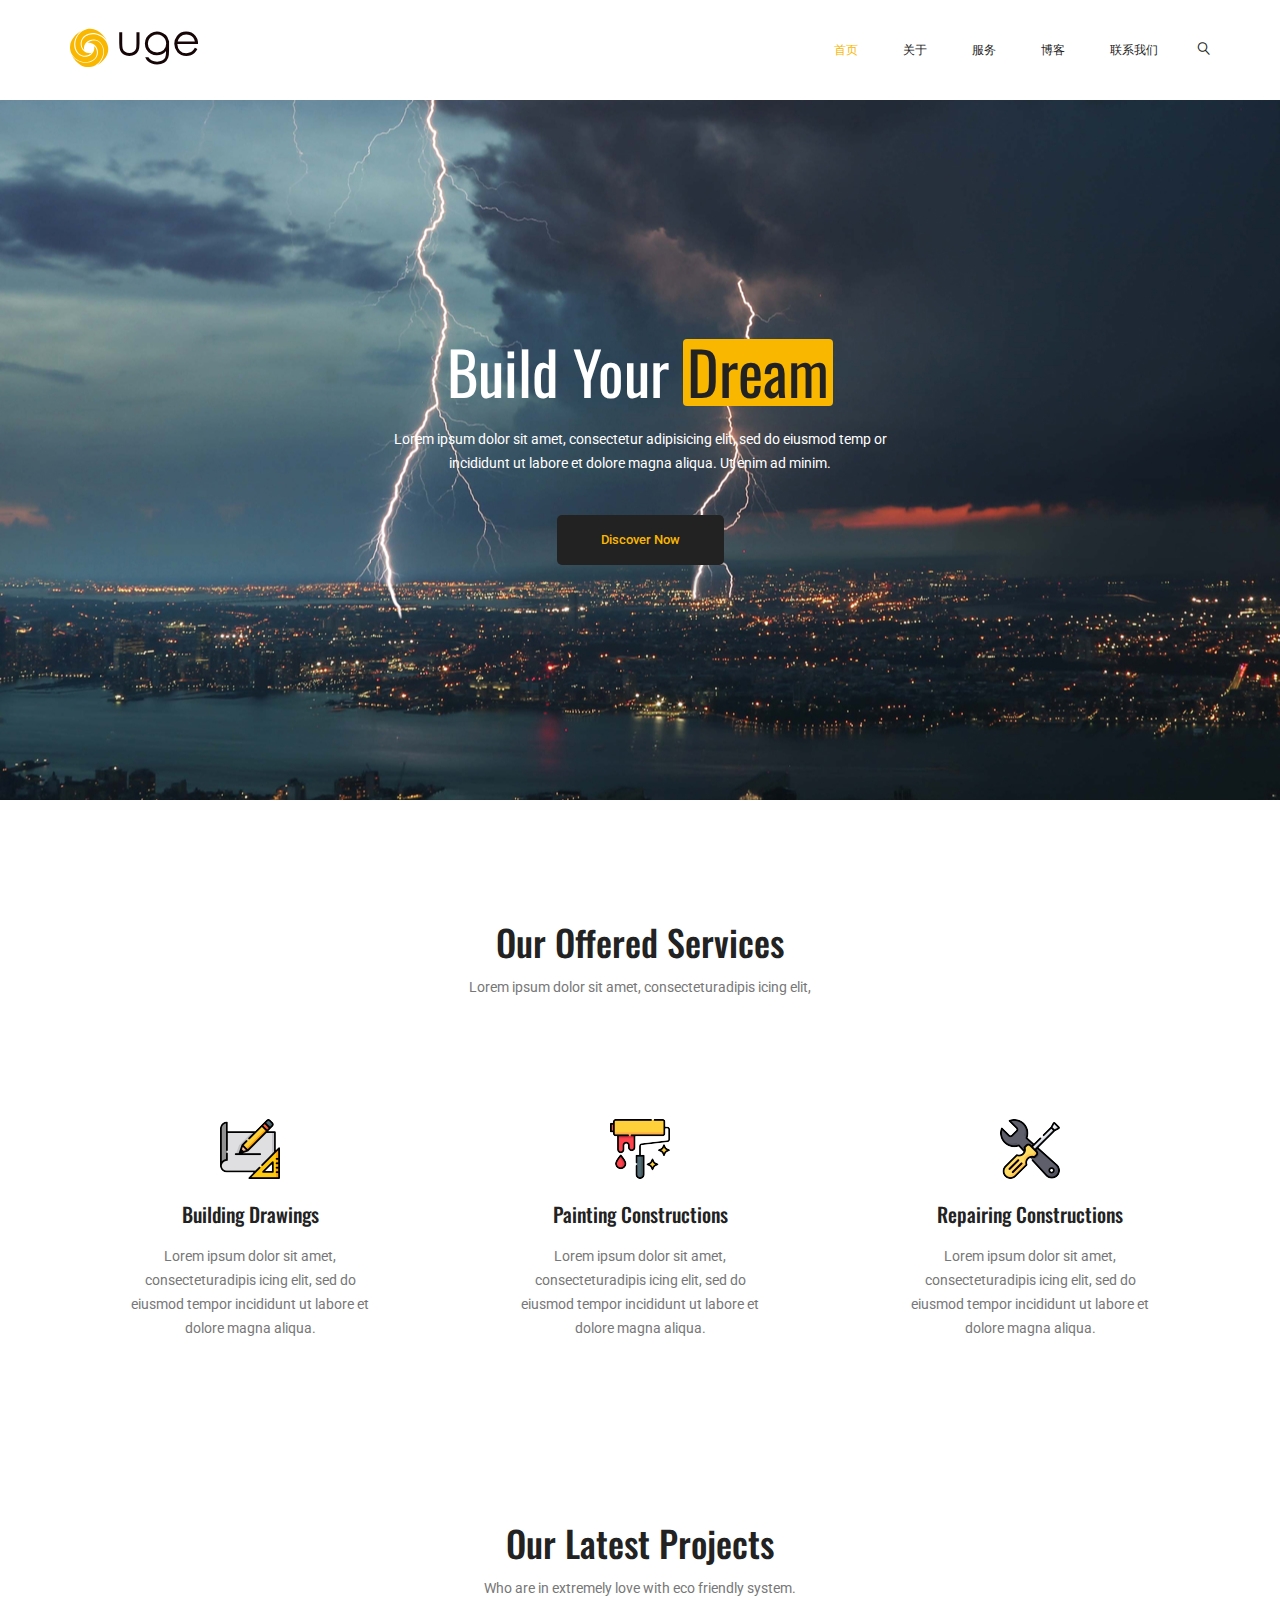
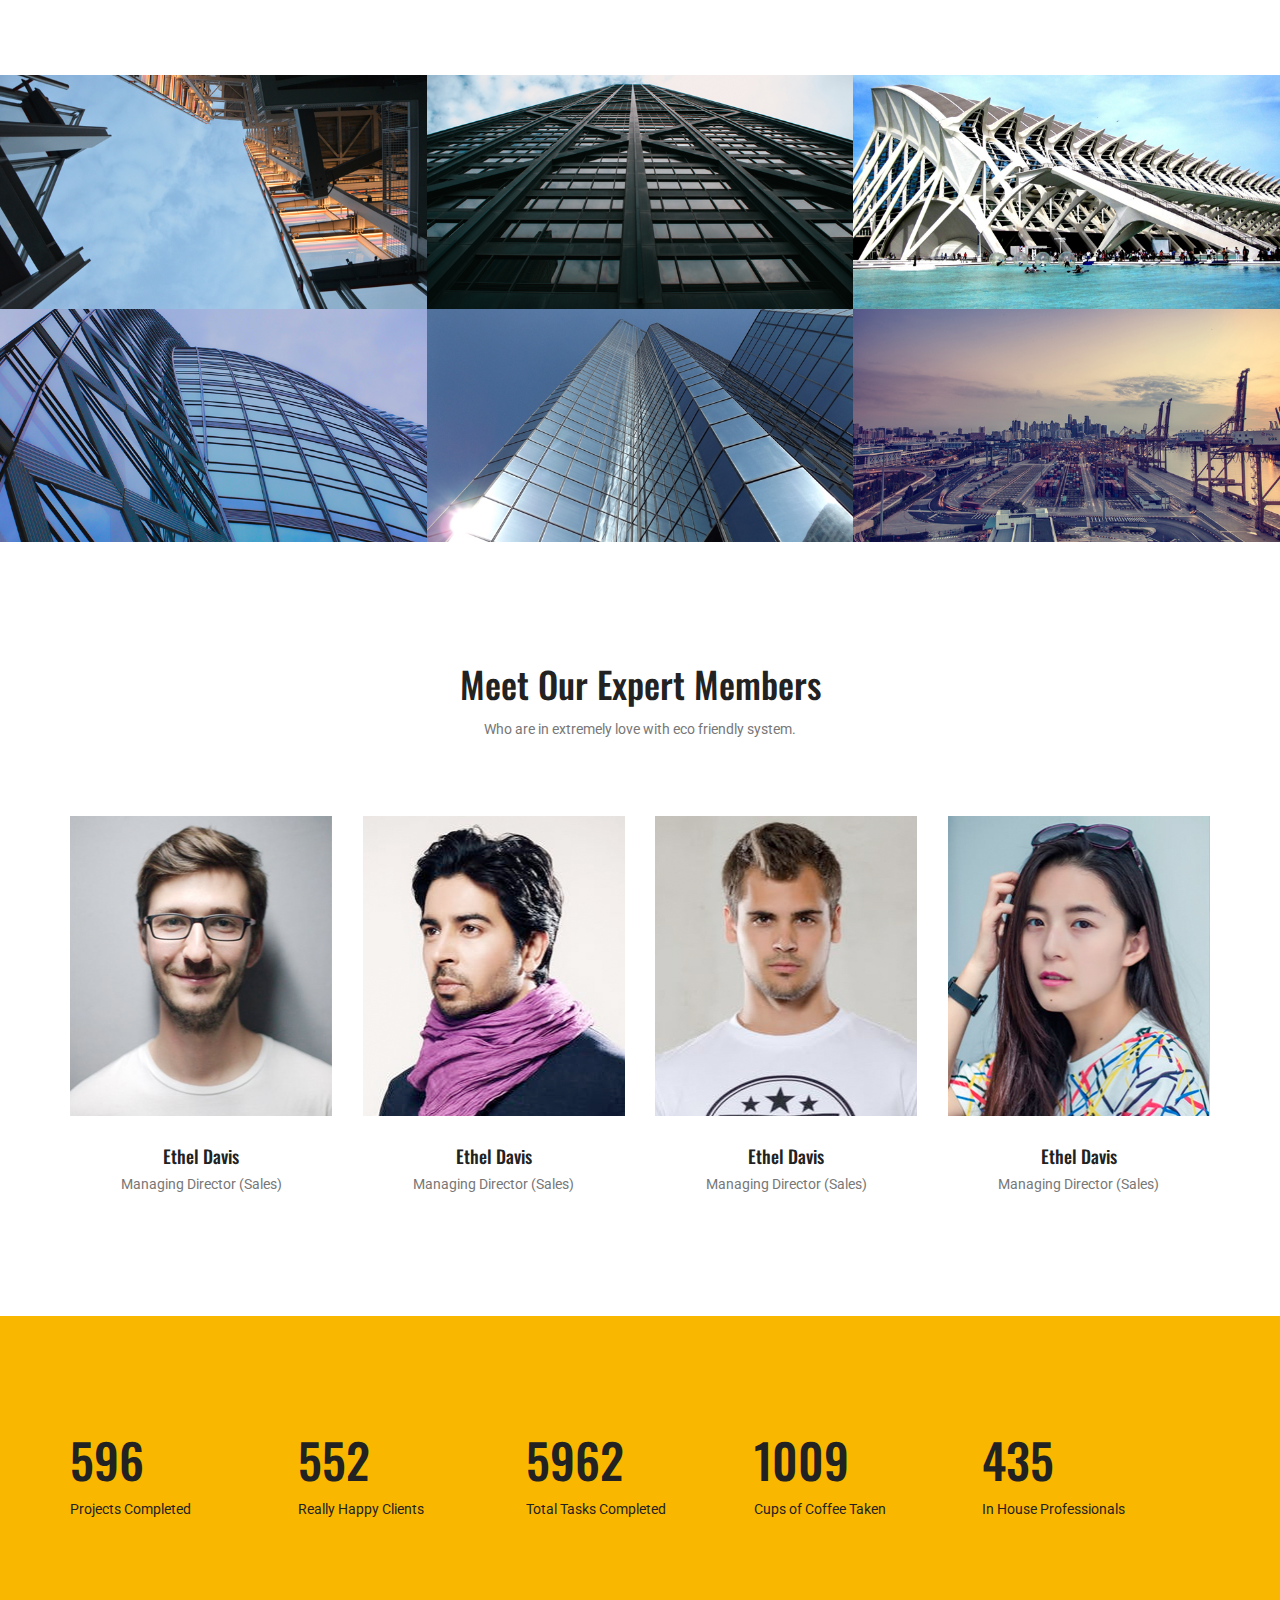
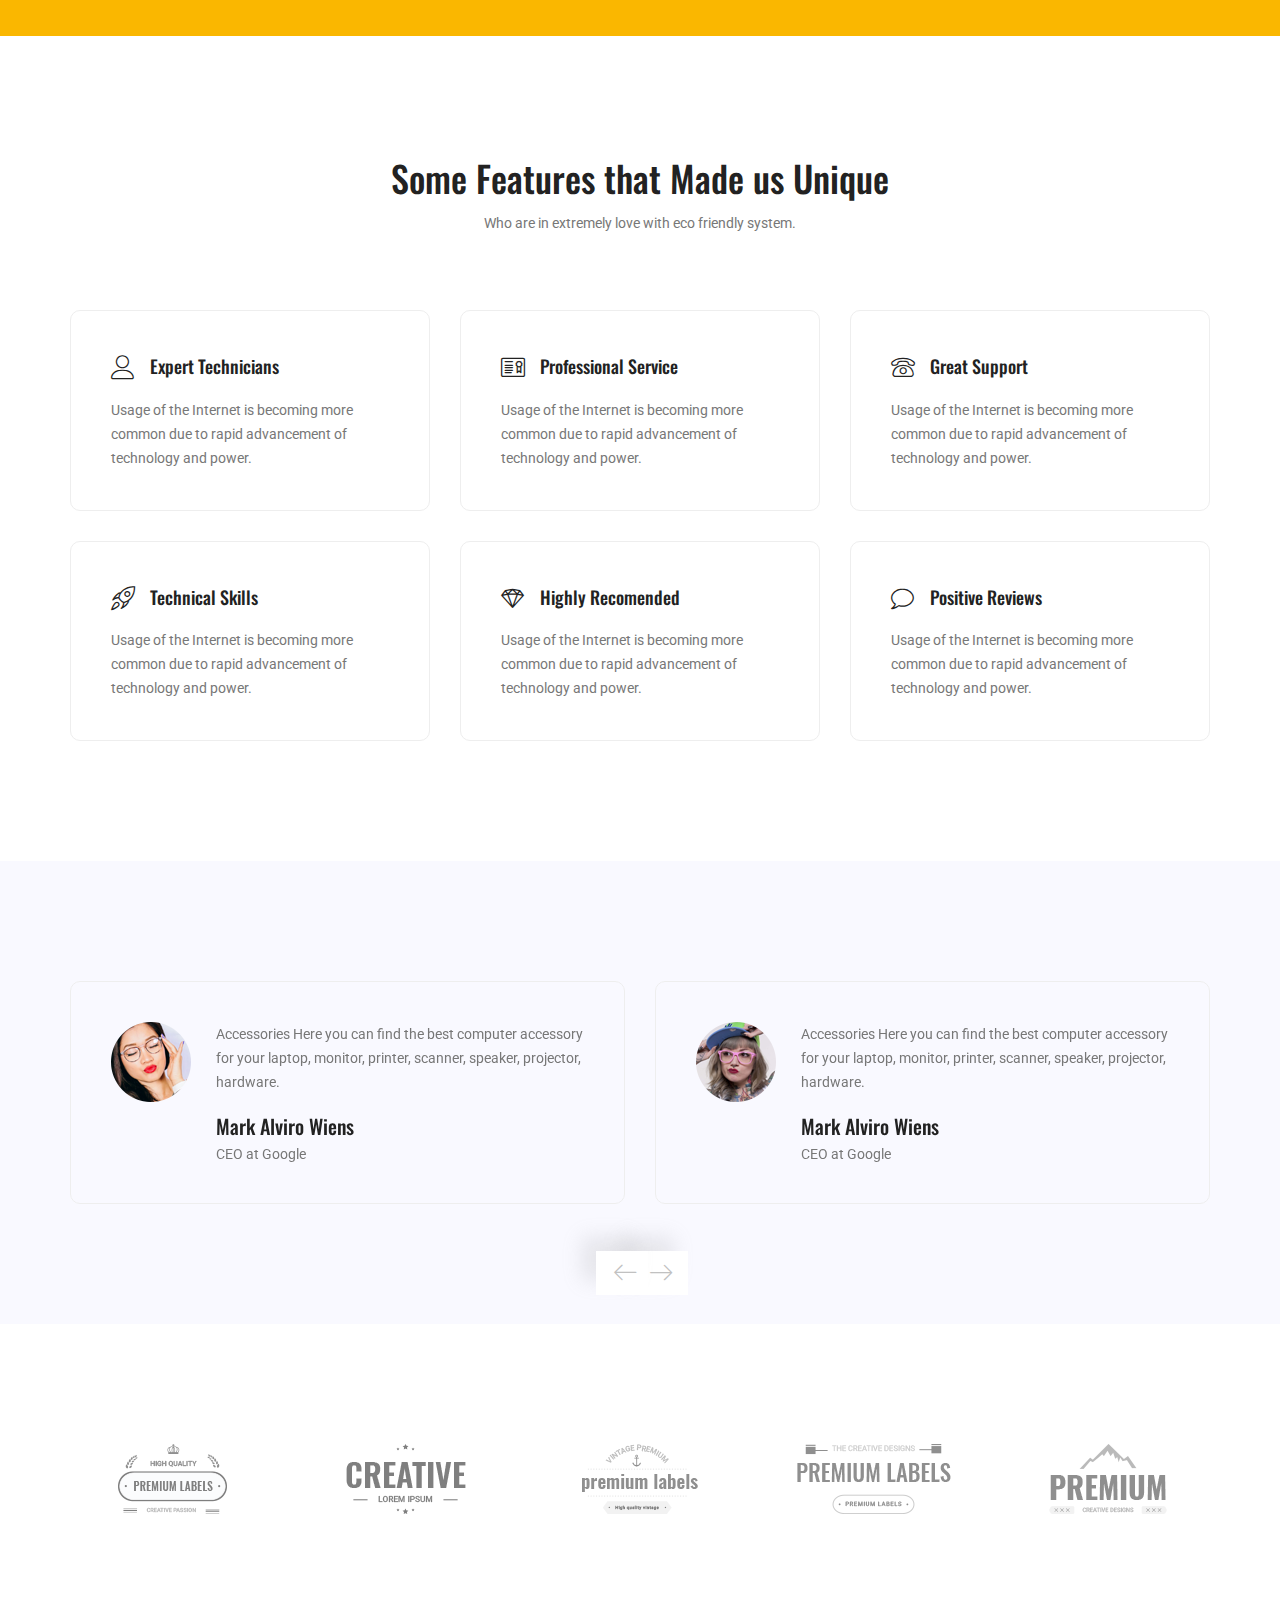
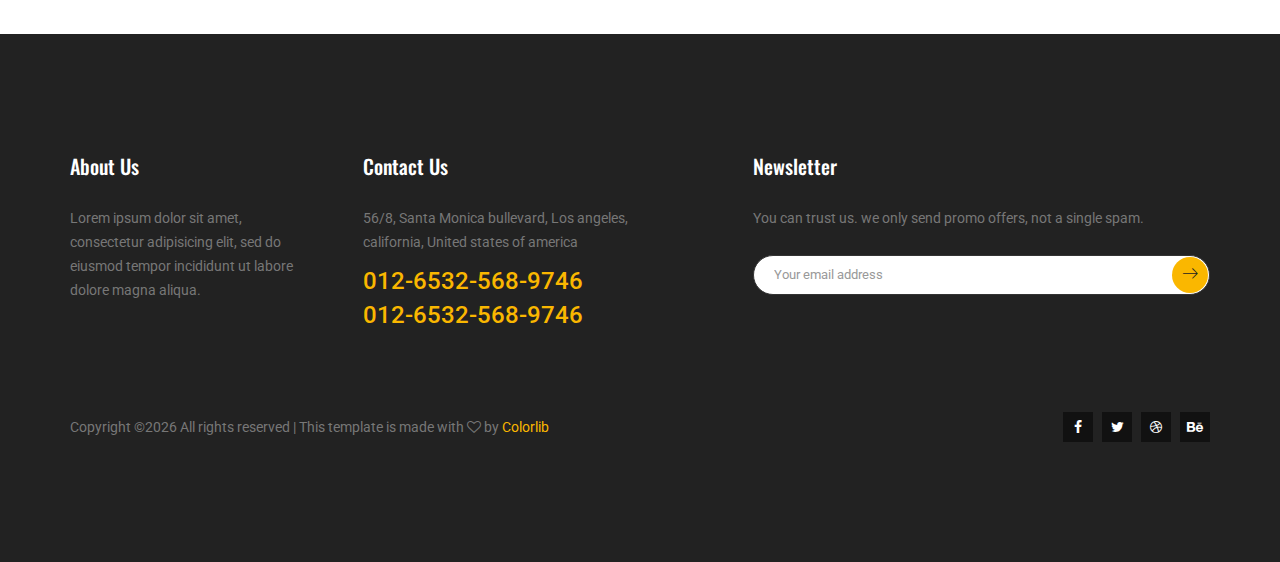
==== commit 1b7a57c3: "updage" ====
--- a/index.html
+++ b/index.html
@@ -22,32 +22,13 @@
         
         <!--================Header Menu Area =================-->
         <header class="header_area">
-           	<div class="top_menu row m0">
-           		<div class="container">
-					<div class="float-left">
-						<ul class="list header_social">
-							<li><a href="#"><i class="fa fa-facebook"></i></a></li>
-							<li><a href="#"><i class="fa fa-twitter"></i></a></li>
-							<li><a href="#"><i class="fa fa-dribbble"></i></a></li>
-							<li><a href="#"><i class="fa fa-behance"></i></a></li>
-						</ul>
-					</div>
-					<div class="float-right">
-						<select class="lan_pack">
-							<option value="1">English</option>
-							<option value="1">Bangla</option>
-							<option value="1">Indian</option>
-							<option value="1">Aus</option>
-						</select>
-						<a class="dn_btn" href="#">Free Quote!</a>
-					</div>
-           		</div>	
-           	</div>	
             <div class="main_menu">
             	<nav class="navbar navbar-expand-lg navbar-light">
 					<div class="container">
 						<!-- Brand and toggle get grouped for better mobile display -->
-						<a class="navbar-brand logo_h" href="index.html"><img src="img/logo.png" alt=""></a>
+						<a class="navbar-brand logo_h" href="index.html">
+                            <svg width="128" height="44" viewBox="0 0 234 80"><defs id="SvgjsDefs2065"></defs><g id="SvgjsG2066" featurekey="root" fill="#ffffff"></g><g id="SvgjsG2067" featurekey="symbol1" fill="#fab700" transform="matrix(0.7741965098782825,0,0,0.7741965098782825,0.060587468720065936,5.060587468720066)"><path d="M12.8,31.1c-1.3,8.6,0.5,17.1,5.1,23.4c3.5,4.8,8.4,7.9,13.8,8.7c5.7,0.9,11.3-0.4,15.7-3.7c1.2-0.9,2.4-1.9,3.3-3.1c-2.2,1-4.8,1.3-7.6,0.8c-11.7-1.8-19.7-13.5-17.7-26c0.9-6,4.4-11.5,9.7-15.4c6.8-5,16-7,25.2-5.5c7.5,1.2,17.7,6,25.6,15.2c0,0-22.8-39.4-56.1-20.4C19,11.4,14,23.6,12.8,31.1z"></path><path d="M77.9,60.6C79.5,52,78,43.4,73.7,37c-3.3-4.9-8.1-8.2-13.5-9.3c-5.6-1.1-11.3,0-15.8,3.1c-1.3,0.9-2.4,1.9-3.4,2.9c2.3-0.9,4.9-1.1,7.7-0.5c11.6,2.3,19.2,14.2,16.7,26.6c-1.2,6-4.8,11.3-10.3,15c-6.9,4.7-16.2,6.4-25.4,4.6c-7.4-1.4-17.4-6.6-25-16.2c0,0,21.3,40.3,55.3,22.5C71,80,76.4,67.9,77.9,60.6z"></path><path d="M31.1,78.2c8.6,1.3,17.1-0.5,23.4-5.1c4.8-3.5,7.9-8.4,8.7-13.8c0.9-5.7-0.4-11.3-3.7-15.7c-0.9-1.2-1.9-2.4-3.1-3.3c1,2.2,1.3,4.8,0.8,7.6c-1.8,11.7-13.5,19.7-26,17.7c-6-0.9-11.5-4.4-15.4-9.7c-5-6.8-7-16-5.5-25.2c1.2-7.5,6-17.7,15.2-25.6c0,0-39.4,22.8-20.4,56.1C11.4,72,23.6,77,31.1,78.2z"></path><path d="M85.8,31c-5.7-11-17.8-16.5-25.2-17.9C52,11.5,43.4,13,37,17.4c-4.9,3.3-8.2,8.1-9.3,13.5c-1.1,5.6,0,11.3,3.1,15.8c0.9,1.3,1.9,2.4,2.9,3.4c-0.9-2.3-1.1-4.9-0.5-7.7c2.3-11.6,14.2-19.2,26.6-16.7c6,1.2,11.3,4.8,15,10.3c4.7,6.9,6.4,16.2,4.6,25.4c-1.4,7.4-6.6,17.4-16.2,25C63.3,86.3,103.6,65,85.8,31z"></path></g><g id="SvgjsG2068" featurekey="text1" fill="#160607" transform="matrix(3.953622735220989,0,0,3.953622735220989,84.67170264049676,-38.18402299181394)"><path d="M1.3477 12.461375 l1.3867 0 l0 5 q0 1.8359375 0.1953125 2.51953125 q0.29296875 0.986328125 1.123046875 1.557617188 t1.9922 0.57129 q1.15234375 0 1.953125 -0.556640625 t1.1035 -1.4648 q0.21484375 -0.615234375 0.21484375 -2.626953125 l0 -5 l1.4063 0 l0 5.2637 q0 2.216796875 -0.5224609375 3.334960938 t-1.5576 1.748 t-2.5977 0.62988 q-1.572265625 0 -2.6171875 -0.6298828125 t-1.5625 -1.7676 t-0.51758 -3.4229 l0 -5.1563 z M24.384328125 20.996075 q0 2.255859375 -0.400390625 3.30078125 q-0.537109375 1.474609375 -1.879882813 2.270507813 t-3.2178 0.7959 q-1.38671875 0 -2.48046875 -0.390625 t-1.7871 -1.0449 t-1.2695 -1.9141 l1.4941 0 q0.615234375 1.064453125 1.577148438 1.572265625 t2.3975 0.50781 q1.40625 0 2.377929688 -0.52734375 t1.3818 -1.3184 t0.41016 -2.5684 l0 -0.54688 q-0.771484375 0.986328125 -1.899414063 1.513671875 t-2.3779 0.52734 q-1.474609375 0 -2.778320313 -0.732421875 t-2.0117 -1.9775 t-0.70801 -2.7295 t0.7373 -2.7686 t2.0459 -2.0313 t2.7441 -0.74707 q1.2109375 0 2.197265625 0.37109375 q0.830078125 0.302734375 1.962890625 1.162109375 q0.95703125 0.791015625 1.50390625 3.017578125 q-0.01953125 0.29296875 -0.01953125 4.2578125 z M18.916028125 13.515375 q-1.171875 0 -2.172851563 0.56640625 t-1.5723 1.5625 t-0.57129 2.1582 q0 1.767578125 1.181640625 2.919921875 t3.0566 1.1523 q1.9140625 0 3.06640625 -1.142578125 t1.1523 -3.0078 q0 -1.2109375 -0.5322265625 -2.158203125 t-1.5039 -1.499 t-2.1045 -0.55176 z M36.32825 19.619175 l1.1523 0.61523 q-0.556640625 1.123046875 -1.30859375 1.806640625 t-1.6895 1.04 t-2.1191 0.35645 q-2.6171875 0 -4.091796875 -1.713867188 t-1.4746 -3.8721 q0 -2.041015625 1.25 -3.6328125 q1.58203125 -2.03125 4.248046875 -2.03125 q2.724609375 0 4.365234375 2.080078125 q1.162109375 1.46484375 1.171875 3.65234375 l-9.6191 0 q0.0390625 1.875 1.19140625 3.071289063 t2.8418 1.1963 q0.8203125 0 1.591796875 -0.2880859375 t1.3135 -0.75684 t1.1768 -1.5234 z M36.32825 16.738275 q-0.2734375 -1.103515625 -0.80078125 -1.762695313 t-1.3965 -1.0645 t-1.8262 -0.40527 q-1.572265625 0 -2.705078125 1.015625 q-0.8203125 0.7421875 -1.240234375 2.216796875 l7.9688 0 z"></path></g></svg>                  
+                        </a>
 						<button class="navbar-toggler" type="button" data-toggle="collapse" data-target="#navbarSupportedContent" aria-controls="navbarSupportedContent" aria-expanded="false" aria-label="Toggle navigation">
 							<span class="icon-bar"></span>
 							<span class="icon-bar"></span>
@@ -56,10 +37,10 @@
 						<!-- Collect the nav links, forms, and other content for toggling -->
 						<div class="collapse navbar-collapse offset" id="navbarSupportedContent">
 							<ul class="nav navbar-nav menu_nav ml-auto">
-								<li class="nav-item active"><a class="nav-link" href="index.html">Home</a></li> 
-								<li class="nav-item"><a class="nav-link" href="about-us.html">About</a></li> 
-								<li class="nav-item"><a class="nav-link" href="service.html">Services</a>
-								<li class="nav-item submenu dropdown">
+								<li class="nav-item active"><a class="nav-link" href="index.html">首页</a></li> 
+								<li class="nav-item"><a class="nav-link" href="about-us.html">关于</a></li> 
+								<li class="nav-item"><a class="nav-link" href="service.html">服务</a>
+								<li class="nav-item submenu dropdown" style="display: none;">
 									<a href="#" class="nav-link dropdown-toggle" data-toggle="dropdown" role="button" aria-haspopup="true" aria-expanded="false">Pages</a>
 									<ul class="dropdown-menu">
 										<li class="nav-item"><a class="nav-link" href="projects.html">Projects</a>
@@ -67,14 +48,14 @@
 									</ul>
 								</li> 
 								<li class="nav-item submenu dropdown">
-									<a href="#" class="nav-link dropdown-toggle" data-toggle="dropdown" role="button" aria-haspopup="true" aria-expanded="false">Blog</a>
+									<a href="#" class="nav-link dropdown-toggle" data-toggle="dropdown" role="button" aria-haspopup="true" aria-expanded="false">博客</a>
 									<ul class="dropdown-menu">
 										<li class="nav-item"><a class="nav-link" href="blog.html">Blog</a></li>
 										<li class="nav-item"><a class="nav-link" href="single-blog.html">Blog Details</a></li>
 									</ul>
 								</li> 
 
-								<li class="nav-item"><a class="nav-link" href="contact.html">Contact</a></li>
+								<li class="nav-item"><a class="nav-link" href="contact.html">联系我们</a></li>
 							</ul>
 							<ul class="nav navbar-nav navbar-right">
 								<li class="nav-item"><a href="#" class="search"><i class="lnr lnr-magnifier"></i></a></li>
--- a/css/style.css
+++ b/css/style.css
@@ -1,41 +1,41 @@
-/*----------------------------------------------------
-@File: Default Styles
-@Author: Rocky Ahmed
-@URL: http://wethemez.com
-Author E-mail: rockybd1995@gmail.com
-
-This file contains the styling for the actual theme, this
-is the file you need to edit to change the look of the
-theme.
+/*----------------------------------------------------
+@File: Default Styles
+@Author: Rocky Ahmed
+@URL: http://wethemez.com
+Author E-mail: rockybd1995@gmail.com
+
+This file contains the styling for the actual theme, this
+is the file you need to edit to change the look of the
+theme.
 ---------------------------------------------------- */
-/*=====================================================================
-@Template Name: Builder Construction 
-@Author: Rocky Ahmed
-@Developed By: Rocky Ahmed
-@Developer URL: http://rocky.wethemez.com
-Author E-mail: rockybd1995@gmail.com
-
-@Default Styles
-
-Table of Content:
-01/ Variables
-02/ predefin
-03/ header
-04/ button
-05/ banner
-06/ breadcrumb
-07/ about
-08/ team
-09/ project 
-10/ price 
-11/ team 
-12/ blog 
-13/ video  
-14/ features  
-15/ career  
-16/ contact 
-17/ footer
-
+/*=====================================================================
+@Template Name: Builder Construction 
+@Author: Rocky Ahmed
+@Developed By: Rocky Ahmed
+@Developer URL: http://rocky.wethemez.com
+Author E-mail: rockybd1995@gmail.com
+
+@Default Styles
+
+Table of Content:
+01/ Variables
+02/ predefin
+03/ header
+04/ button
+05/ banner
+06/ breadcrumb
+07/ about
+08/ team
+09/ project 
+10/ price 
+11/ team 
+12/ blog 
+13/ video  
+14/ features  
+15/ career  
+16/ contact 
+17/ footer
+
 =====================================================================*/
 /*----------------------------------------------------*/
 /*font Variables*/
@@ -287,7 +287,7 @@
 }
 
 .header_area + section, .header_area + row, .header_area + div {
-  margin-top: 146px;
+  margin-top: 100px;
 }
 
 .header_area.navbar_fixed .main_menu {
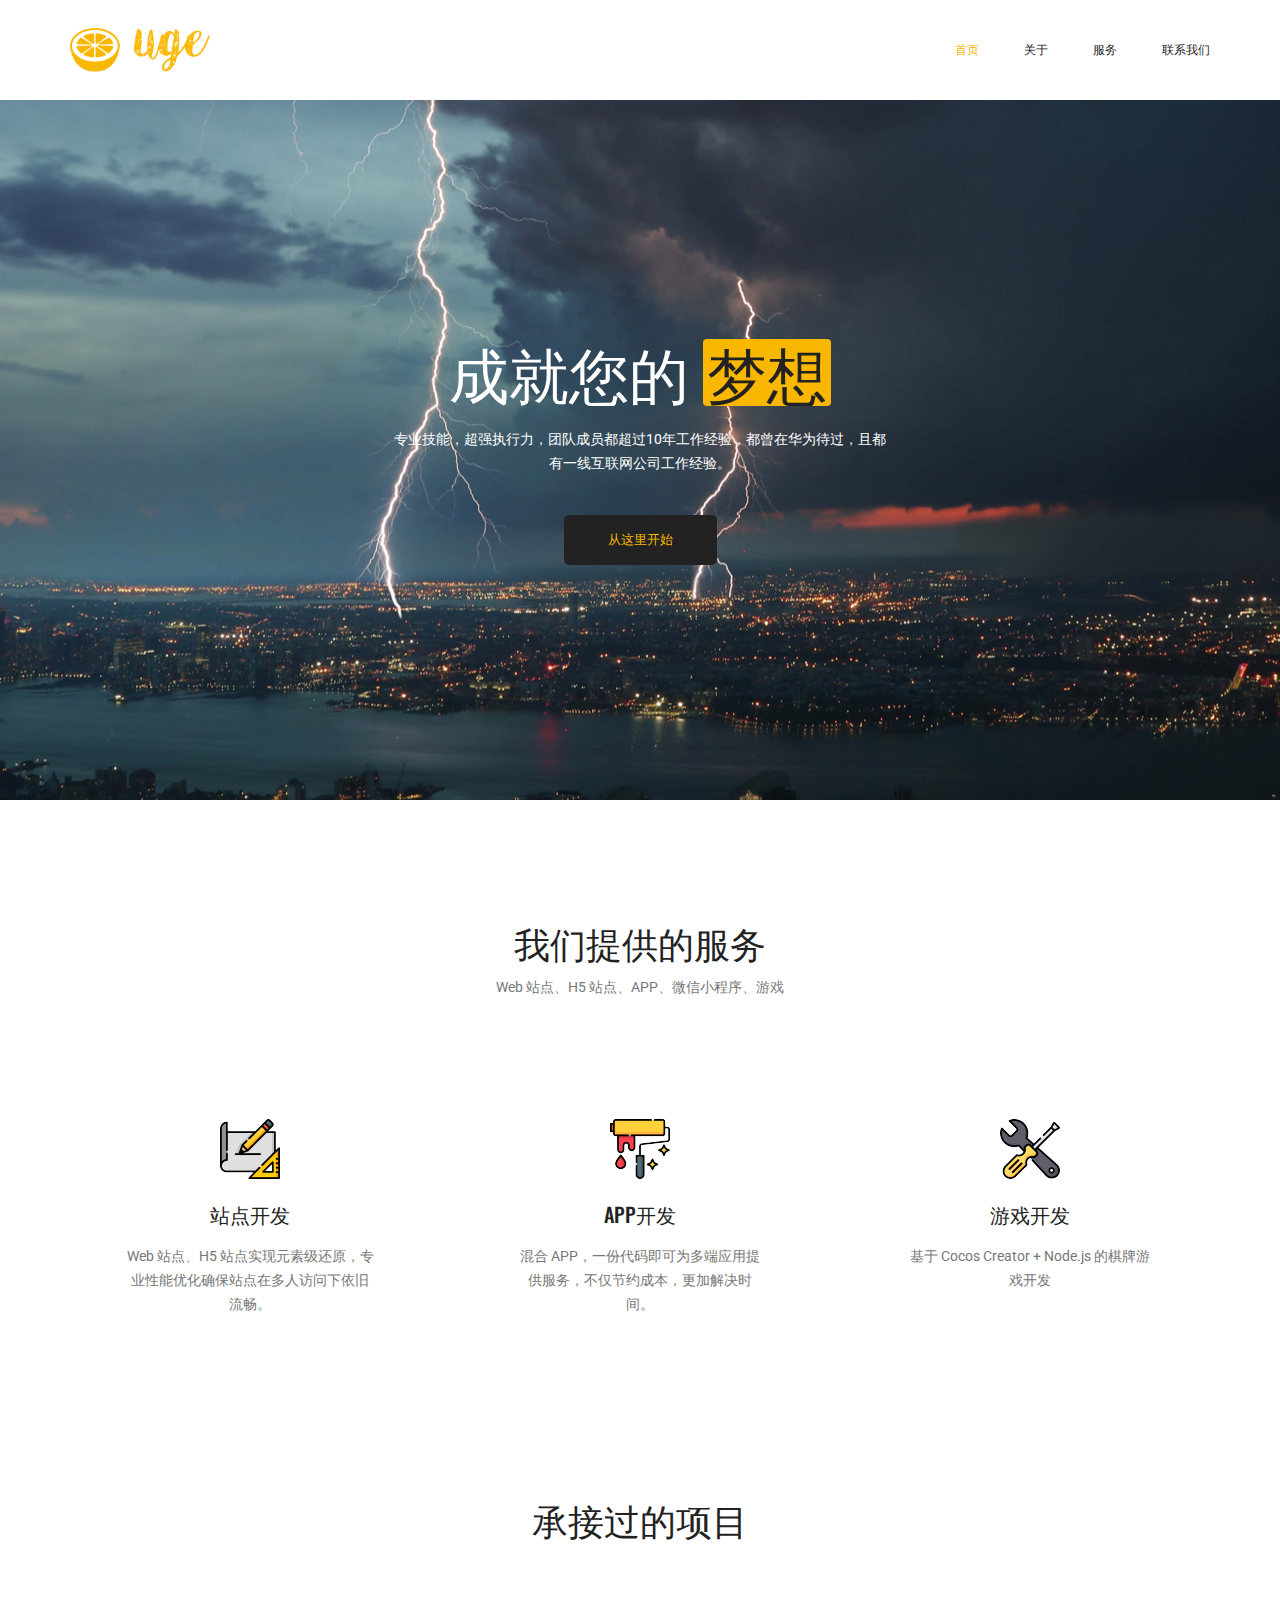
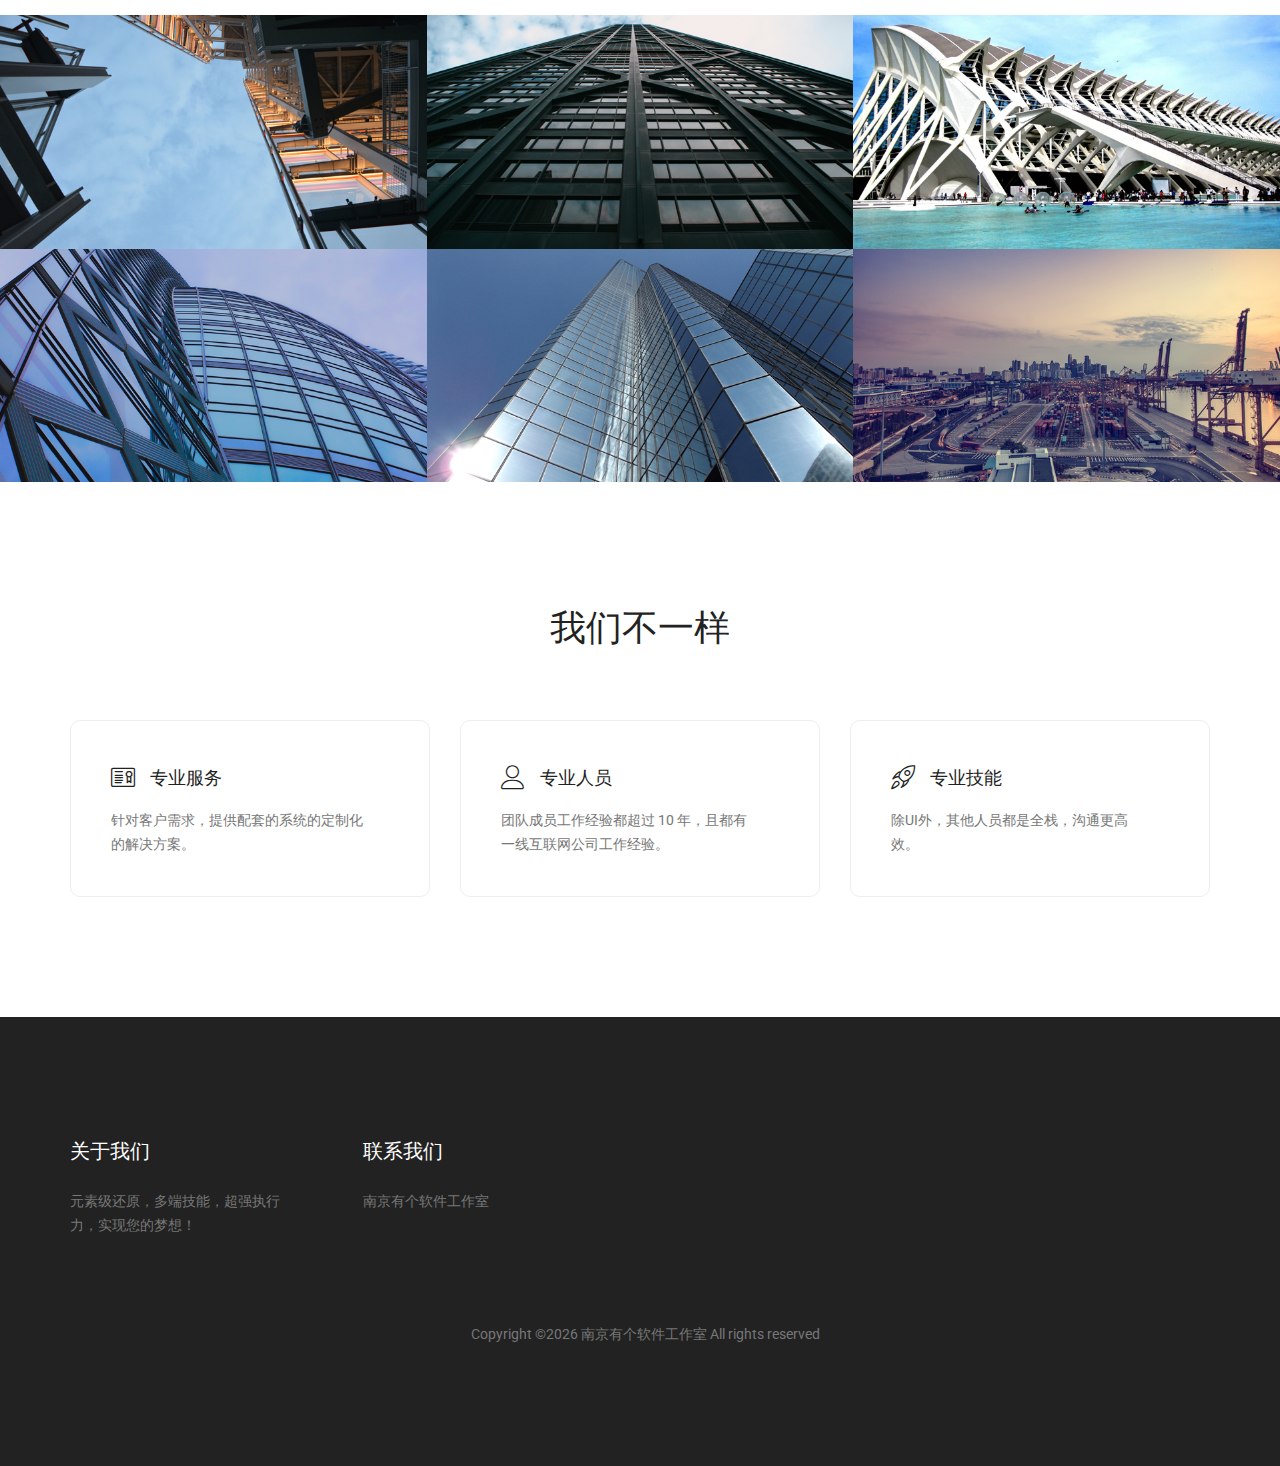
==== commit a2d16491: "update" ====
--- a/index.html
+++ b/index.html
@@ -5,7 +5,7 @@
         <meta charset="utf-8">
         <meta name="viewport" content="width=device-width, initial-scale=1, shrink-to-fit=no">
         <link rel="icon" href="img/favicon.png" type="image/png">
-        <title>Builder Construction Multi</title>
+        <title>南京有个软件工作室</title>
         <!-- Bootstrap CSS -->
         <link rel="stylesheet" href="css/bootstrap.css">
         <link rel="stylesheet" href="vendors/linericon/style.css">
@@ -27,7 +27,7 @@
 					<div class="container">
 						<!-- Brand and toggle get grouped for better mobile display -->
 						<a class="navbar-brand logo_h" href="index.html">
-                            <svg width="128" height="44" viewBox="0 0 234 80"><defs id="SvgjsDefs2065"></defs><g id="SvgjsG2066" featurekey="root" fill="#ffffff"></g><g id="SvgjsG2067" featurekey="symbol1" fill="#fab700" transform="matrix(0.7741965098782825,0,0,0.7741965098782825,0.060587468720065936,5.060587468720066)"><path d="M12.8,31.1c-1.3,8.6,0.5,17.1,5.1,23.4c3.5,4.8,8.4,7.9,13.8,8.7c5.7,0.9,11.3-0.4,15.7-3.7c1.2-0.9,2.4-1.9,3.3-3.1c-2.2,1-4.8,1.3-7.6,0.8c-11.7-1.8-19.7-13.5-17.7-26c0.9-6,4.4-11.5,9.7-15.4c6.8-5,16-7,25.2-5.5c7.5,1.2,17.7,6,25.6,15.2c0,0-22.8-39.4-56.1-20.4C19,11.4,14,23.6,12.8,31.1z"></path><path d="M77.9,60.6C79.5,52,78,43.4,73.7,37c-3.3-4.9-8.1-8.2-13.5-9.3c-5.6-1.1-11.3,0-15.8,3.1c-1.3,0.9-2.4,1.9-3.4,2.9c2.3-0.9,4.9-1.1,7.7-0.5c11.6,2.3,19.2,14.2,16.7,26.6c-1.2,6-4.8,11.3-10.3,15c-6.9,4.7-16.2,6.4-25.4,4.6c-7.4-1.4-17.4-6.6-25-16.2c0,0,21.3,40.3,55.3,22.5C71,80,76.4,67.9,77.9,60.6z"></path><path d="M31.1,78.2c8.6,1.3,17.1-0.5,23.4-5.1c4.8-3.5,7.9-8.4,8.7-13.8c0.9-5.7-0.4-11.3-3.7-15.7c-0.9-1.2-1.9-2.4-3.1-3.3c1,2.2,1.3,4.8,0.8,7.6c-1.8,11.7-13.5,19.7-26,17.7c-6-0.9-11.5-4.4-15.4-9.7c-5-6.8-7-16-5.5-25.2c1.2-7.5,6-17.7,15.2-25.6c0,0-39.4,22.8-20.4,56.1C11.4,72,23.6,77,31.1,78.2z"></path><path d="M85.8,31c-5.7-11-17.8-16.5-25.2-17.9C52,11.5,43.4,13,37,17.4c-4.9,3.3-8.2,8.1-9.3,13.5c-1.1,5.6,0,11.3,3.1,15.8c0.9,1.3,1.9,2.4,2.9,3.4c-0.9-2.3-1.1-4.9-0.5-7.7c2.3-11.6,14.2-19.2,26.6-16.7c6,1.2,11.3,4.8,15,10.3c4.7,6.9,6.4,16.2,4.6,25.4c-1.4,7.4-6.6,17.4-16.2,25C63.3,86.3,103.6,65,85.8,31z"></path></g><g id="SvgjsG2068" featurekey="text1" fill="#160607" transform="matrix(3.953622735220989,0,0,3.953622735220989,84.67170264049676,-38.18402299181394)"><path d="M1.3477 12.461375 l1.3867 0 l0 5 q0 1.8359375 0.1953125 2.51953125 q0.29296875 0.986328125 1.123046875 1.557617188 t1.9922 0.57129 q1.15234375 0 1.953125 -0.556640625 t1.1035 -1.4648 q0.21484375 -0.615234375 0.21484375 -2.626953125 l0 -5 l1.4063 0 l0 5.2637 q0 2.216796875 -0.5224609375 3.334960938 t-1.5576 1.748 t-2.5977 0.62988 q-1.572265625 0 -2.6171875 -0.6298828125 t-1.5625 -1.7676 t-0.51758 -3.4229 l0 -5.1563 z M24.384328125 20.996075 q0 2.255859375 -0.400390625 3.30078125 q-0.537109375 1.474609375 -1.879882813 2.270507813 t-3.2178 0.7959 q-1.38671875 0 -2.48046875 -0.390625 t-1.7871 -1.0449 t-1.2695 -1.9141 l1.4941 0 q0.615234375 1.064453125 1.577148438 1.572265625 t2.3975 0.50781 q1.40625 0 2.377929688 -0.52734375 t1.3818 -1.3184 t0.41016 -2.5684 l0 -0.54688 q-0.771484375 0.986328125 -1.899414063 1.513671875 t-2.3779 0.52734 q-1.474609375 0 -2.778320313 -0.732421875 t-2.0117 -1.9775 t-0.70801 -2.7295 t0.7373 -2.7686 t2.0459 -2.0313 t2.7441 -0.74707 q1.2109375 0 2.197265625 0.37109375 q0.830078125 0.302734375 1.962890625 1.162109375 q0.95703125 0.791015625 1.50390625 3.017578125 q-0.01953125 0.29296875 -0.01953125 4.2578125 z M18.916028125 13.515375 q-1.171875 0 -2.172851563 0.56640625 t-1.5723 1.5625 t-0.57129 2.1582 q0 1.767578125 1.181640625 2.919921875 t3.0566 1.1523 q1.9140625 0 3.06640625 -1.142578125 t1.1523 -3.0078 q0 -1.2109375 -0.5322265625 -2.158203125 t-1.5039 -1.499 t-2.1045 -0.55176 z M36.32825 19.619175 l1.1523 0.61523 q-0.556640625 1.123046875 -1.30859375 1.806640625 t-1.6895 1.04 t-2.1191 0.35645 q-2.6171875 0 -4.091796875 -1.713867188 t-1.4746 -3.8721 q0 -2.041015625 1.25 -3.6328125 q1.58203125 -2.03125 4.248046875 -2.03125 q2.724609375 0 4.365234375 2.080078125 q1.162109375 1.46484375 1.171875 3.65234375 l-9.6191 0 q0.0390625 1.875 1.19140625 3.071289063 t2.8418 1.1963 q0.8203125 0 1.591796875 -0.2880859375 t1.3135 -0.75684 t1.1768 -1.5234 z M36.32825 16.738275 q-0.2734375 -1.103515625 -0.80078125 -1.762695313 t-1.3965 -1.0645 t-1.8262 -0.40527 q-1.572265625 0 -2.705078125 1.015625 q-0.8203125 0.7421875 -1.240234375 2.216796875 l7.9688 0 z"></path></g></svg>                  
+                            <img src="./img/logo.png" style="height: 44px;" />
                         </a>
 						<button class="navbar-toggler" type="button" data-toggle="collapse" data-target="#navbarSupportedContent" aria-controls="navbarSupportedContent" aria-expanded="false" aria-label="Toggle navigation">
 							<span class="icon-bar"></span>
@@ -40,25 +40,7 @@
 								<li class="nav-item active"><a class="nav-link" href="index.html">首页</a></li> 
 								<li class="nav-item"><a class="nav-link" href="about-us.html">关于</a></li> 
 								<li class="nav-item"><a class="nav-link" href="service.html">服务</a>
-								<li class="nav-item submenu dropdown" style="display: none;">
-									<a href="#" class="nav-link dropdown-toggle" data-toggle="dropdown" role="button" aria-haspopup="true" aria-expanded="false">Pages</a>
-									<ul class="dropdown-menu">
-										<li class="nav-item"><a class="nav-link" href="projects.html">Projects</a>
-										<li class="nav-item"><a class="nav-link" href="elements.html">Elements</a></li>
-									</ul>
-								</li> 
-								<li class="nav-item submenu dropdown">
-									<a href="#" class="nav-link dropdown-toggle" data-toggle="dropdown" role="button" aria-haspopup="true" aria-expanded="false">博客</a>
-									<ul class="dropdown-menu">
-										<li class="nav-item"><a class="nav-link" href="blog.html">Blog</a></li>
-										<li class="nav-item"><a class="nav-link" href="single-blog.html">Blog Details</a></li>
-									</ul>
-								</li> 
-
 								<li class="nav-item"><a class="nav-link" href="contact.html">联系我们</a></li>
-							</ul>
-							<ul class="nav navbar-nav navbar-right">
-								<li class="nav-item"><a href="#" class="search"><i class="lnr lnr-magnifier"></i></a></li>
 							</ul>
 						</div> 
 					</div>
@@ -73,9 +55,9 @@
             	<div class="overlay bg-parallax" data-stellar-ratio="0.9" data-stellar-vertical-offset="0" data-background=""></div>
 				<div class="container">
 					<div class="banner_content text-center">
-						<h3>Build Your <span>Dream</span></h3>
-						<p>Lorem ipsum dolor sit amet, consectetur adipisicing elit, sed do eiusmod temp or incididunt ut labore et dolore magna aliqua. Ut enim ad minim.</p>
-						<a class="black_btn" href="#">Discover Now</a>
+						<h3>成就您的 <span>梦想</span></h3>
+						<p>专业技能，超强执行力，团队成员都超过10年工作经验，都曾在华为待过，且都有一线互联网公司工作经验。</p>
+						<a class="black_btn" href="#">从这里开始</a>
 					</div>
 				</div>
             </div>
@@ -86,29 +68,29 @@
         <section class="services_area p_120">
         	<div class="container">
         		<div class="main_title">
-        			<h2>Our Offered Services</h2>
-        			<p>Lorem ipsum dolor sit amet, consecteturadipis icing elit,</p>
+        			<h2>我们提供的服务</h2>
+        			<p>Web 站点、H5 站点、APP、微信小程序、游戏</p>
         		</div>
         		<div class="row services_inner">
         			<div class="col-lg-4">
         				<div class="services_item">
         					<img src="img/icon/service-icon-1.png" alt="">
-        					<a href="#"><h4>Building Drawings</h4></a>
-        					<p>Lorem ipsum dolor sit amet, consecteturadipis icing elit, sed do eiusmod tempor incididunt ut labore et dolore magna aliqua.</p>
+        					<a href="#"><h4>站点开发</h4></a>
+        					<p>Web 站点、H5 站点实现元素级还原，专业性能优化确保站点在多人访问下依旧流畅。</p>
         				</div>
         			</div>
         			<div class="col-lg-4">
         				<div class="services_item">
         					<img src="img/icon/service-icon-2.png" alt="">
-        					<a href="#"><h4>Painting Constructions</h4></a>
-        					<p>Lorem ipsum dolor sit amet, consecteturadipis icing elit, sed do eiusmod tempor incididunt ut labore et dolore magna aliqua.</p>
+        					<a href="#"><h4>APP开发</h4></a>
+        					<p>混合 APP，一份代码即可为多端应用提供服务，不仅节约成本，更加解决时间。</p>
         				</div>
         			</div>
         			<div class="col-lg-4">
         				<div class="services_item">
         					<img src="img/icon/service-icon-3.png" alt="">
-        					<a href="#"><h4>Repairing Constructions</h4></a>
-        					<p>Lorem ipsum dolor sit amet, consecteturadipis icing elit, sed do eiusmod tempor incididunt ut labore et dolore magna aliqua.</p>
+        					<a href="#"><h4>游戏开发</h4></a>
+        					<p>基于 Cocos Creator + Node.js 的棋牌游戏开发</p>
         				</div>
         			</div>
         		</div>
@@ -119,271 +101,86 @@
         <!--================Builder Image Area =================-->
         <seciton class="builder_area">
         	<div class="main_title">
-        		<h2>Our Latest Projects</h2>
-        		<p>Who are in extremely love with eco friendly system.</p>
+        		<h2>承接过的项目</h2>
+        		<p></p>
         	</div>
 			<div class="row m0 builder_inner">
 				<div class="builder_item">
 					<img src="img/builder/builder-1.jpg" alt="">
 					<div class="hover">
-						<h4>Alex Complex for Residence</h4>
-						<p>LCD screens are uniquely modern in style, and the liquid crystals that make them work have allowed humanity to create  slimmer.</p>
+						<h4>易安交易平台</h4>
+						<p>提供 OTC 交易</p>
 					</div>
 				</div>
 				<div class="builder_item">
 					<img src="img/builder/builder-2.jpg" alt="">
 					<div class="hover">
-						<h4>Alex Complex for Residence</h4>
-						<p>LCD screens are uniquely modern in style, and the liquid crystals that make them work have allowed humanity to create  slimmer.</p>
+						<h4>滁州人才网</h4>
+						<p>提供滁州周围城市的人才招聘服务</p>
 					</div>
 				</div>
 				<div class="builder_item">
 					<img src="img/builder/builder-3.jpg" alt="">
 					<div class="hover">
-						<h4>Alex Complex for Residence</h4>
-						<p>LCD screens are uniquely modern in style, and the liquid crystals that make them work have allowed humanity to create  slimmer.</p>
+						<h4>另客网英语视频</h4>
+						<p>提供国内英语教学服务</p>
 					</div>
 				</div>
 				<div class="builder_item">
 					<img src="img/builder/builder-4.jpg" alt="">
 					<div class="hover">
-						<h4>Alex Complex for Residence</h4>
-						<p>LCD screens are uniquely modern in style, and the liquid crystals that make them work have allowed humanity to create  slimmer.</p>
+						<h4>牛牛游戏</h4>
+						<p>基于 Cocos Creator + Node.js 提供棋牌服务</p>
 					</div>
 				</div>
 				<div class="builder_item">
 					<img src="img/builder/builder-5.jpg" alt="">
 					<div class="hover">
-						<h4>Alex Complex for Residence</h4>
-						<p>LCD screens are uniquely modern in style, and the liquid crystals that make them work have allowed humanity to create  slimmer.</p>
+						<h4>拼车小程序</h4>
+						<p>提供附近人群的拼车服务</p>
 					</div>
 				</div>
 				<div class="builder_item">
 					<img src="img/builder/builder-6.jpg" alt="">
 					<div class="hover">
-						<h4>Alex Complex for Residence</h4>
-						<p>LCD screens are uniquely modern in style, and the liquid crystals that make them work have allowed humanity to create  slimmer.</p>
+						<h4>Waiting for you</h4>
+						<p></p>
 					</div>
 				</div>
 			</div>
         </seciton>
         <!--================End Builder Image Area =================-->
-        
-        <!--================Team Area =================-->
-        <section class="team_area p_120">
-        	<div class="container">
-        		<div class="main_title">
-        			<h2>Meet Our Expert Members</h2>
-        			<p>Who are in extremely love with eco friendly system.</p>
-        		</div>
-        		<div class="row team_inner">
-        			<div class="col-lg-3 col-sm-6">
-        				<div class="team_item">
-        					<div class="team_img">
-        						<img class="img-fluid" src="img/team/team-1.jpg" alt="">
-        						<div class="hover">
-        							<a href="#"><i class="fa fa-facebook"></i></a>
-        							<a href="#"><i class="fa fa-twitter"></i></a>
-        							<a href="#"><i class="fa fa-linkedin"></i></a>
-        						</div>
-        					</div>
-        					<div class="team_name">
-        						<h4>Ethel Davis</h4>
-        						<p>Managing Director (Sales)</p>
-        					</div>
-        				</div>
-        			</div>
-        			<div class="col-lg-3 col-sm-6">
-        				<div class="team_item">
-        					<div class="team_img">
-        						<img class="img-fluid" src="img/team/team-2.jpg" alt="">
-        						<div class="hover">
-        							<a href="#"><i class="fa fa-facebook"></i></a>
-        							<a href="#"><i class="fa fa-twitter"></i></a>
-        							<a href="#"><i class="fa fa-linkedin"></i></a>
-        						</div>
-        					</div>
-        					<div class="team_name">
-        						<h4>Ethel Davis</h4>
-        						<p>Managing Director (Sales)</p>
-        					</div>
-        				</div>
-        			</div>
-        			<div class="col-lg-3 col-sm-6">
-        				<div class="team_item">
-        					<div class="team_img">
-        						<img class="img-fluid" src="img/team/team-3.jpg" alt="">
-        						<div class="hover">
-        							<a href="#"><i class="fa fa-facebook"></i></a>
-        							<a href="#"><i class="fa fa-twitter"></i></a>
-        							<a href="#"><i class="fa fa-linkedin"></i></a>
-        						</div>
-        					</div>
-        					<div class="team_name">
-        						<h4>Ethel Davis</h4>
-        						<p>Managing Director (Sales)</p>
-        					</div>
-        				</div>
-        			</div>
-        			<div class="col-lg-3 col-sm-6">
-        				<div class="team_item">
-        					<div class="team_img">
-        						<img class="img-fluid" src="img/team/team-4.jpg" alt="">
-        						<div class="hover">
-        							<a href="#"><i class="fa fa-facebook"></i></a>
-        							<a href="#"><i class="fa fa-twitter"></i></a>
-        							<a href="#"><i class="fa fa-linkedin"></i></a>
-        						</div>
-        					</div>
-        					<div class="team_name">
-        						<h4>Ethel Davis</h4>
-        						<p>Managing Director (Sales)</p>
-        					</div>
-        				</div>
-        			</div>
-        		</div>
-        	</div>
-        </section>
-        <!--================End Team Area =================-->
-        
-        <!--================Counter Area =================-->
-        <section class="counter_area">
-        	<div class="container">
-        		<div class="row m0 counter_inner">
-        			<div class="counter_item">
-        				<h4 class="counter">596</h4>
-        				<p>Projects Completed</p>
-        			</div>
-        			<div class="counter_item">
-        				<h4 class="counter">552</h4>
-        				<p>Really Happy Clients</p>
-        			</div>
-        			<div class="counter_item">
-        				<h4 class="counter">5962</h4>
-        				<p>Total Tasks Completed</p>
-        			</div>
-        			<div class="counter_item">
-        				<h4 class="counter">1009</h4>
-        				<p>Cups of Coffee Taken</p>
-        			</div>
-        			<div class="counter_item">
-        				<h4 class="counter">435</h4>
-        				<p>In House Professionals</p>
-        			</div>
-        		</div>
-        	</div>
-        </section>
-        <!--================End Counter Area =================-->
         
         <!--================Feature Area =================-->
         <section class="feature_area p_120">
         	<div class="container">
         		<div class="main_title">
-        			<h2>Some Features that Made us Unique</h2>
-        			<p>Who are in extremely love with eco friendly system.</p>
+        			<h2>我们不一样</h2>
+        			<p></p>
         		</div>
         		<div class="row feature_inner">
+                    <div class="col-lg-4 col-md-6">
+                        <div class="feature_item">
+                            <h4><i class="lnr lnr-license"></i>专业服务</h4>
+                            <p>针对客户需求，提供配套的系统的定制化的解决方案。</p>
+                        </div>
+                    </div>
         			<div class="col-lg-4 col-md-6">
         				<div class="feature_item">
-        					<h4><i class="lnr lnr-user"></i>Expert Technicians</h4>
-        					<p>Usage of the Internet is becoming more common due to rapid advancement of technology and power.</p>
-        				</div>
-        			</div>
-        			<div class="col-lg-4 col-md-6">
-        				<div class="feature_item">
-        					<h4><i class="lnr lnr-license"></i>Professional Service</h4>
-        					<p>Usage of the Internet is becoming more common due to rapid advancement of technology and power.</p>
-        				</div>
-        			</div>
-        			<div class="col-lg-4 col-md-6">
-        				<div class="feature_item">
-        					<h4><i class="lnr lnr-phone"></i>Great Support</h4>
-        					<p>Usage of the Internet is becoming more common due to rapid advancement of technology and power.</p>
-        				</div>
-        			</div>
-        			<div class="col-lg-4 col-md-6">
-        				<div class="feature_item">
-        					<h4><i class="lnr lnr-rocket"></i>Technical Skills</h4>
-        					<p>Usage of the Internet is becoming more common due to rapid advancement of technology and power.</p>
-        				</div>
-        			</div>
-        			<div class="col-lg-4 col-md-6">
-        				<div class="feature_item">
-        					<h4><i class="lnr lnr-diamond"></i>Highly Recomended</h4>
-        					<p>Usage of the Internet is becoming more common due to rapid advancement of technology and power.</p>
-        				</div>
-        			</div>
-        			<div class="col-lg-4 col-md-6">
-        				<div class="feature_item">
-        					<h4><i class="lnr lnr-bubble"></i>Positive Reviews</h4>
-        					<p>Usage of the Internet is becoming more common due to rapid advancement of technology and power.</p>
-        				</div>
-        			</div>
+        					<h4><i class="lnr lnr-user"></i>专业人员</h4>
+        					<p>团队成员工作经验都超过 10 年，且都有一线互联网公司工作经验。</p>
+        				</div>
+        			</div>
+                    <div class="col-lg-4 col-md-6">
+                        <div class="feature_item">
+                            <h4><i class="lnr lnr-rocket"></i>专业技能</h4>
+                            <p>除UI外，其他人员都是全栈，沟通更高效。</p>
+                        </div>
+                    </div>
         		</div>
         	</div>
         </section>
         <!--================End Feature Area =================-->
-        
-        <!--================Testimonials Area =================-->
-        <section class="testimonials_area p_120">
-        	<div class="container">
-        		<div class="testi_slider owl-carousel">
-        			<div class="item">
-        				<div class="testi_item">
-							<div class="media">
-								<div class="d-flex">
-									<img src="img/testimonials/testi-1.png" alt="">
-								</div>
-								<div class="media-body">
-									<p>Accessories Here you can find the best computer accessory for your laptop, monitor, printer, scanner, speaker, projector, hardware.</p>
-									<h4>Mark Alviro Wiens</h4>
-									<h5>CEO at Google</h5>
-								</div>
-							</div>
-        				</div>
-        			</div>
-        			<div class="item">
-        				<div class="testi_item">
-							<div class="media">
-								<div class="d-flex">
-									<img src="img/testimonials/testi-2.png" alt="">
-								</div>
-								<div class="media-body">
-									<p>Accessories Here you can find the best computer accessory for your laptop, monitor, printer, scanner, speaker, projector, hardware.</p>
-									<h4>Mark Alviro Wiens</h4>
-									<h5>CEO at Google</h5>
-								</div>
-							</div>
-        				</div>
-        			</div>
-        		</div>
-        	</div>
-        </section>
-        <!--================End Testimonials Area =================-->
-        
-        <!--================Clients Logo Area =================-->
-        <section class="clients_logo_area p_120">
-        	<div class="container">
-        		<div class="clients_slider owl-carousel">
-        			<div class="item">
-        				<img src="img/clients-logo/c-logo-1.png" alt="">
-        			</div>
-        			<div class="item">
-        				<img src="img/clients-logo/c-logo-2.png" alt="">
-        			</div>
-        			<div class="item">
-        				<img src="img/clients-logo/c-logo-3.png" alt="">
-        			</div>
-        			<div class="item">
-        				<img src="img/clients-logo/c-logo-4.png" alt="">
-        			</div>
-        			<div class="item">
-        				<img src="img/clients-logo/c-logo-5.png" alt="">
-        			</div>
-        		</div>
-        	</div>
-        </section>
-        <!--================End Clients Logo Area =================-->
         
         <!--================ start footer Area  =================-->	
         <footer class="footer-area p_120">
@@ -391,51 +188,27 @@
                 <div class="row">
                     <div class="col-lg-3  col-md-6 col-sm-6">
                         <div class="single-footer-widget ab_wd">
-                            <h6 class="footer_title">About Us</h6>
-                            <p>Lorem ipsum dolor sit amet, consectetur adipisicing elit, sed do eiusmod tempor incididunt ut labore dolore magna aliqua.</p>
+                            <h6 class="footer_title">关于我们</h6>
+                            <p>元素级还原，多端技能，超强执行力，实现您的梦想！</p>
                         </div>
                     </div>
                     <div class="col-lg-3 col-md-6 col-sm-6">
                         <div class="single-footer-widget contact_wd">
-                            <h6 class="footer_title">Contact Us</h6>
-                            <p>56/8, Santa Monica bullevard, Los angeles, california, United states of america</p>	
-                            <a href="tel:01265325689746">012-6532-568-9746</a>			
-                            <a href="tel:01265325689746">012-6532-568-9746</a>			
-                        </div>
-                    </div>							
-                    <div class="col-lg-5 col-md-6 col-sm-6 offset-lg-1">
-                        <div class="single-footer-widget">
-                            <h6 class="footer_title">Newsletter</h6>
-                            <p>You can trust us. we only send promo offers, not a single spam.</p>		
-                            <div id="mc_embed_signup">
-                                <form target="_blank" action="https://spondonit.us12.list-manage.com/subscribe/post?u=1462626880ade1ac87bd9c93a&amp;id=92a4423d01" method="get" class="subscribe_form relative">
-                                    <div class="input-group d-flex flex-row">
-                                        <input name="EMAIL" placeholder="Your email address" onfocus="this.placeholder = ''" onblur="this.placeholder = 'Email Address '" required="" type="email">
-                                        <button class="btn sub-btn"><span class="lnr lnr-arrow-right"></span></button>		
-                                    </div>									
-                                    <div class="mt-10 info"></div>
-                                </form>
-                            </div>
+                            <h6 class="footer_title">联系我们</h6>
+                            <p>南京有个软件工作室</p>	
+                            <a href="JavaScript:;"></a>			
+                            <a href="JavaScript:;"></a>			
                         </div>
                     </div>
                 </div>
-                <div class="row footer-bottom d-flex justify-content-between align-items-center">
-                    <p class="col-lg-8 col-md-8 footer-text m-0"><!-- Link back to Colorlib can't be removed. Template is licensed under CC BY 3.0. -->
-Copyright &copy;<script>document.write(new Date().getFullYear());</script> All rights reserved | This template is made with <i class="fa fa-heart-o" aria-hidden="true"></i> by <a href="https://colorlib.com" target="_blank">Colorlib</a>
-<!-- Link back to Colorlib can't be removed. Template is licensed under CC BY 3.0. --></p>
-                    <div class="col-lg-4 col-md-4 footer-social">
-                        <a href="#"><i class="fa fa-facebook"></i></a>
-                        <a href="#"><i class="fa fa-twitter"></i></a>
-                        <a href="#"><i class="fa fa-dribbble"></i></a>
-                        <a href="#"><i class="fa fa-behance"></i></a>
-                    </div>
+                <div class="row footer-bottom d-flex justify-content-between align-items-center" style="text-align: right">
+                    <p class="col-lg-8 col-md-8 footer-text m-0">
+                        Copyright &copy;<script>document.write(new Date().getFullYear());</script> 南京有个软件工作室 All rights reserved
+                    </p>
                 </div>
             </div>
         </footer>
 		<!--================ End footer Area  =================-->
-        
-        
-        
         
         <!-- Optional JavaScript -->
         <!-- jQuery first, then Popper.js, then Bootstrap JS -->
